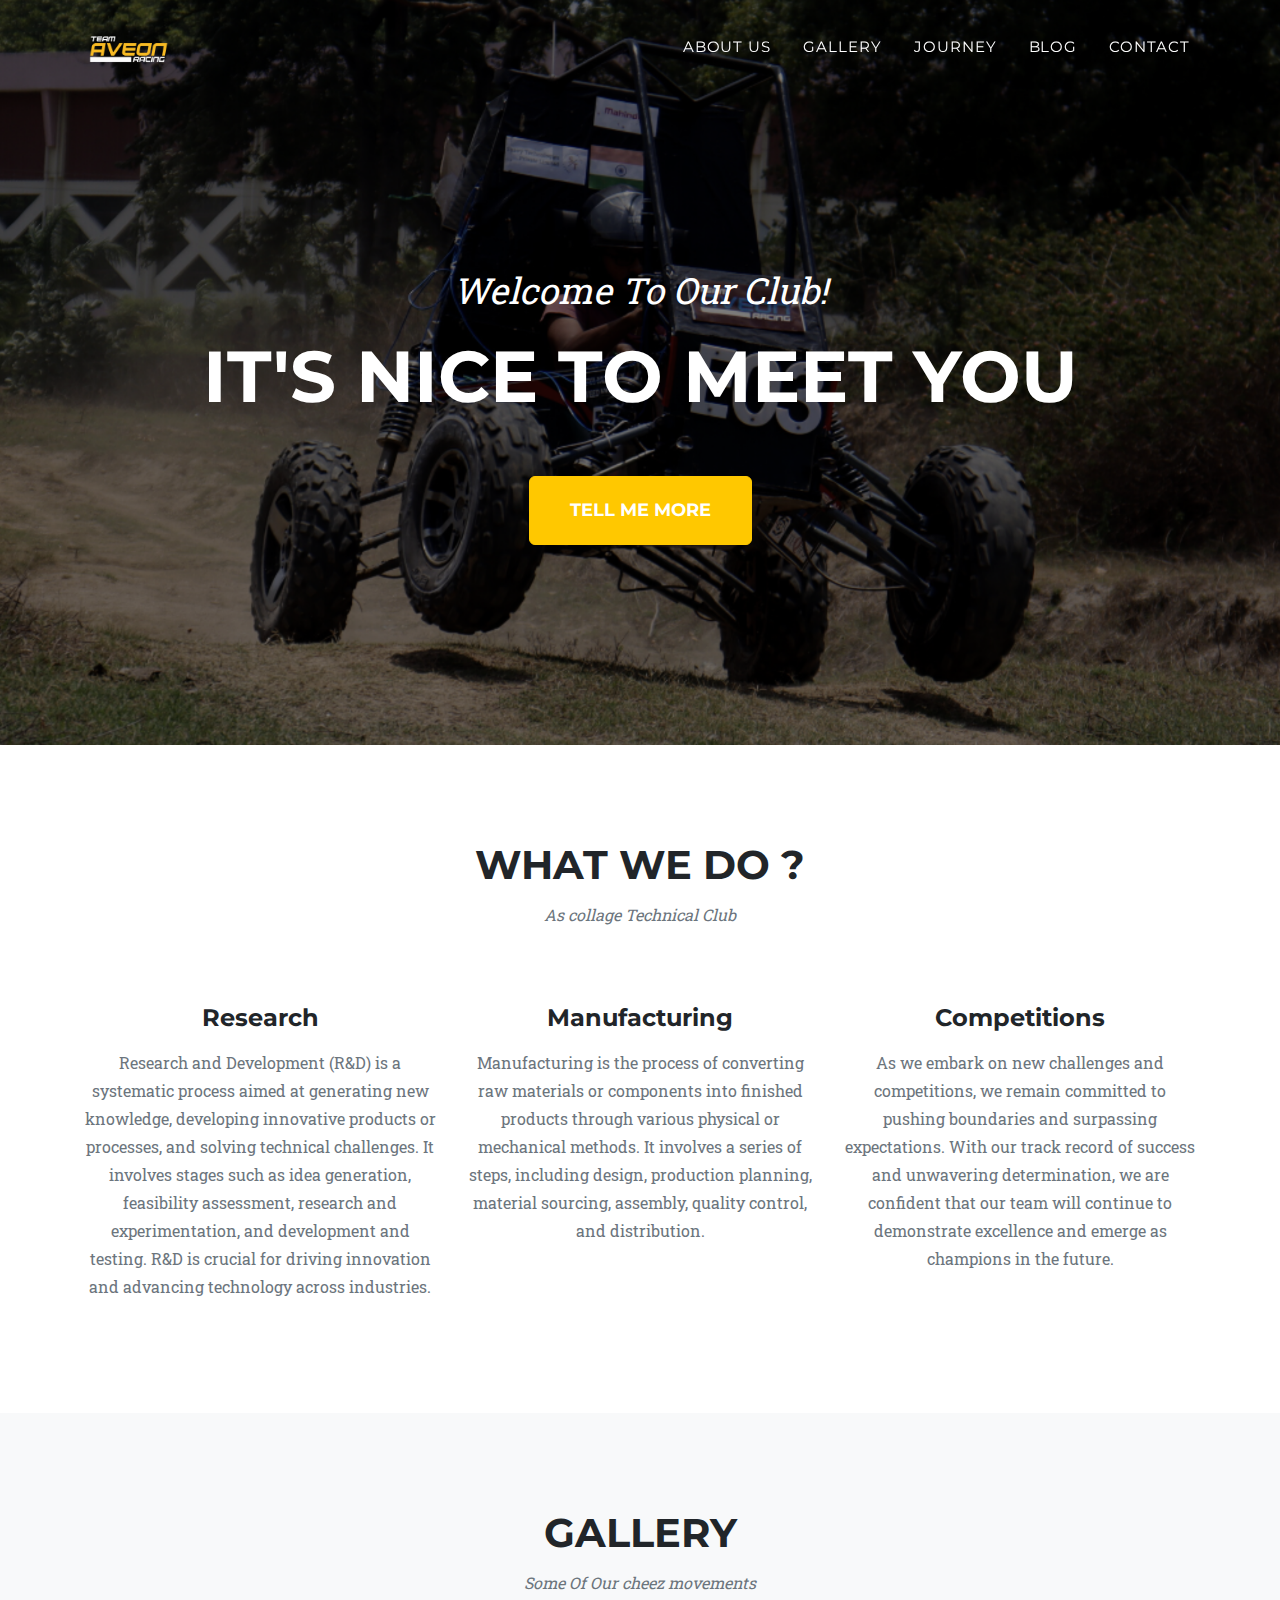
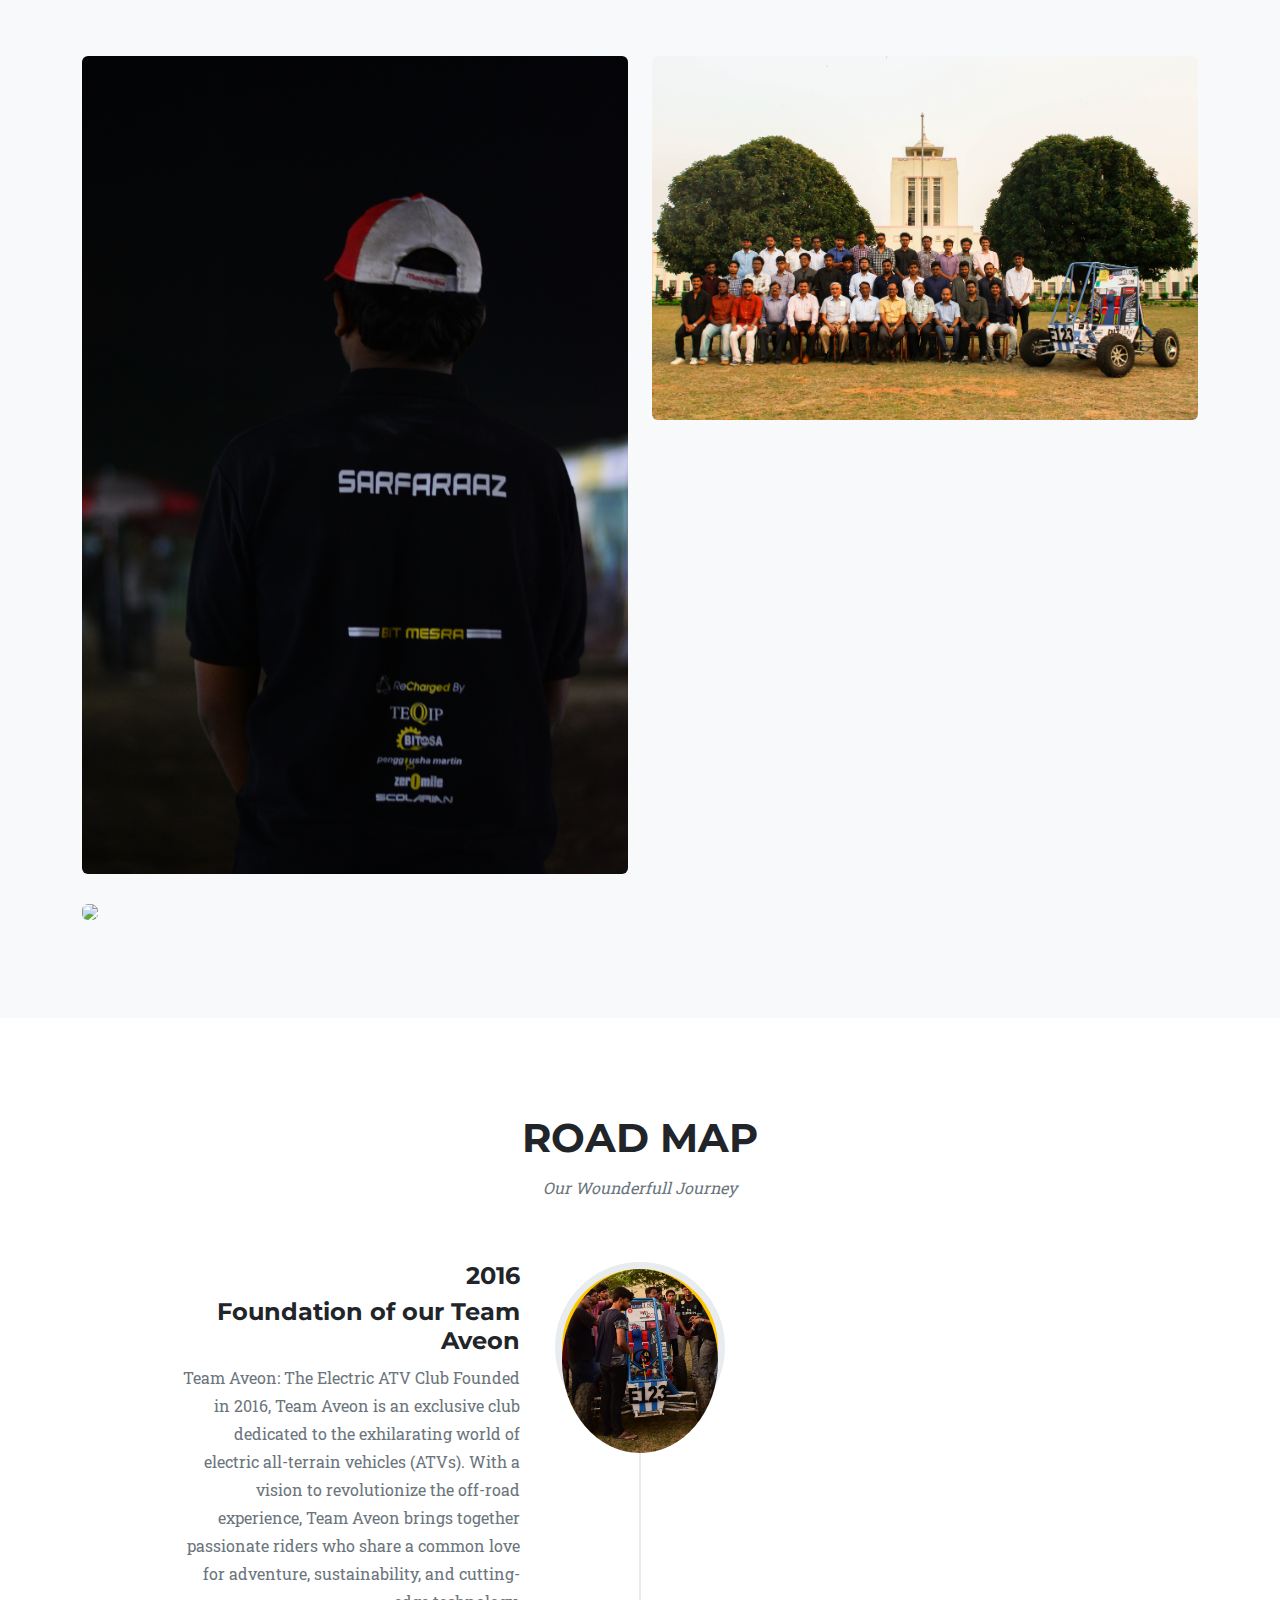
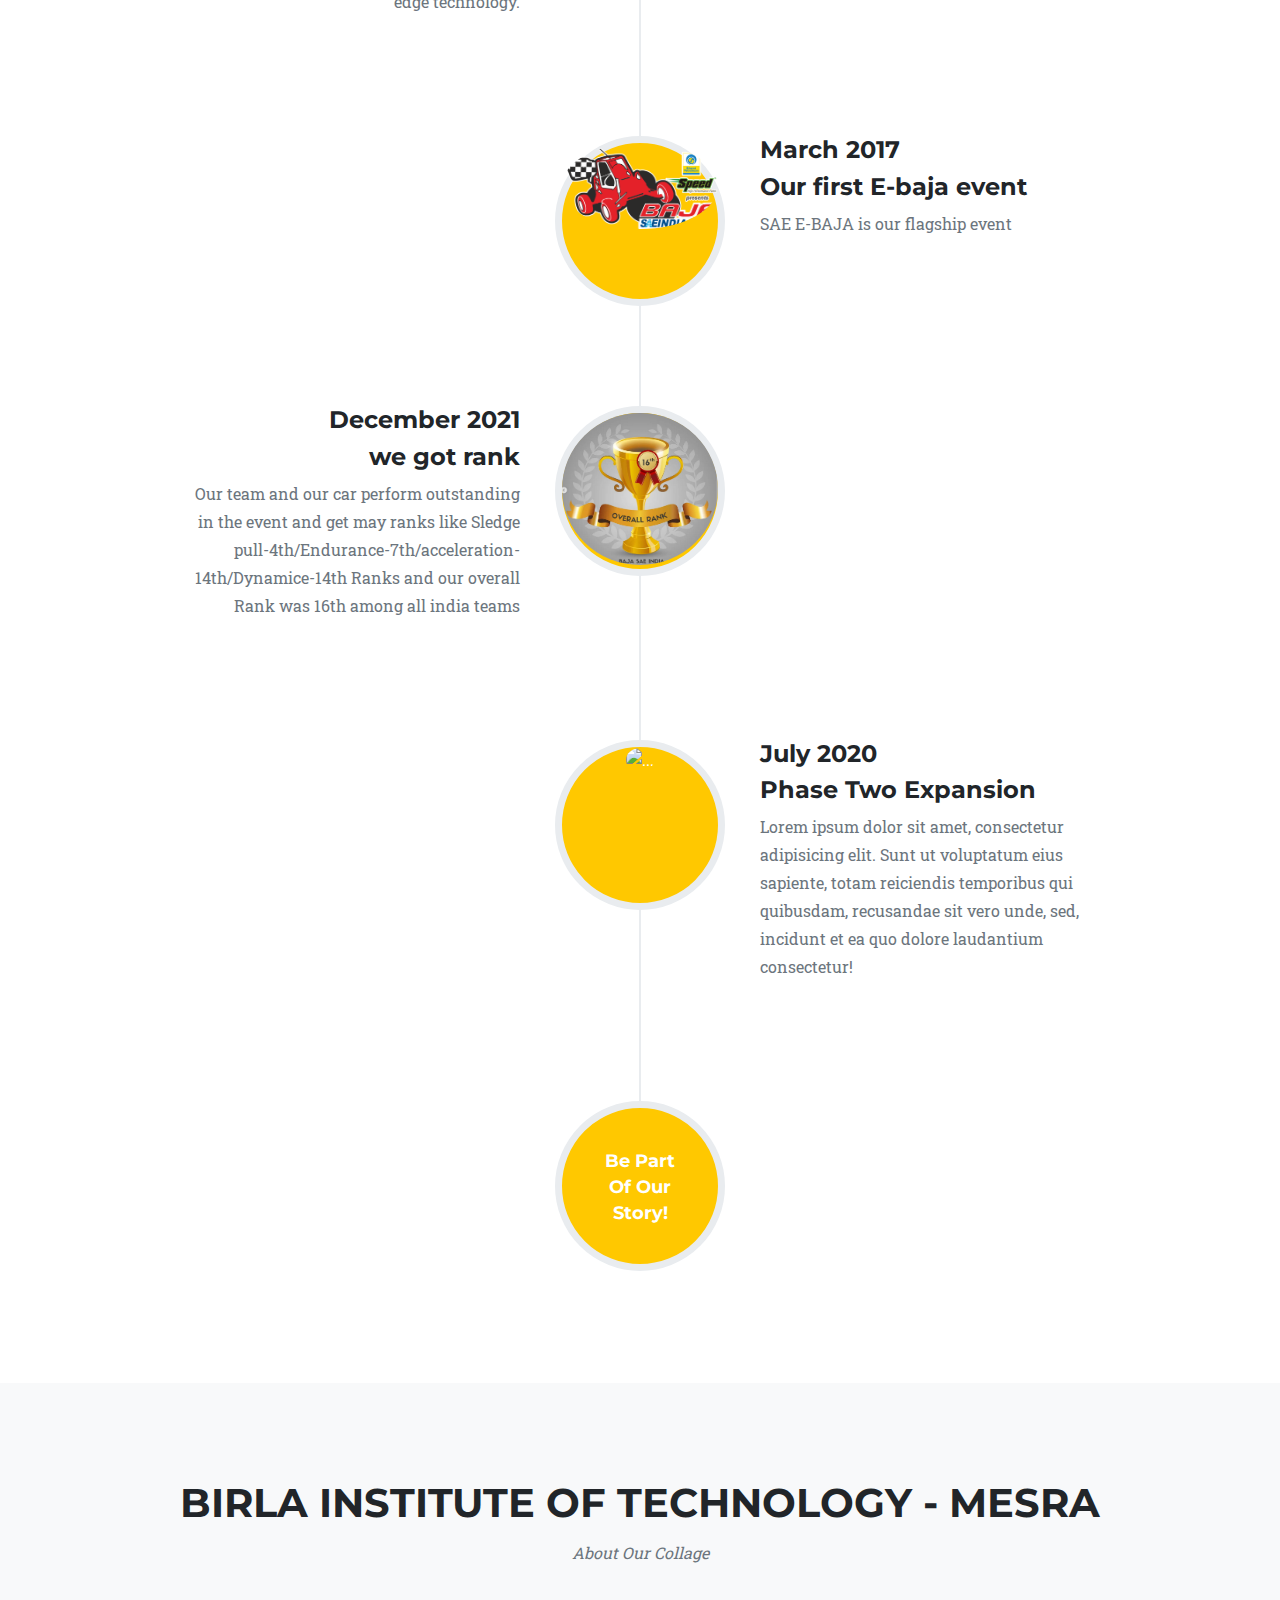
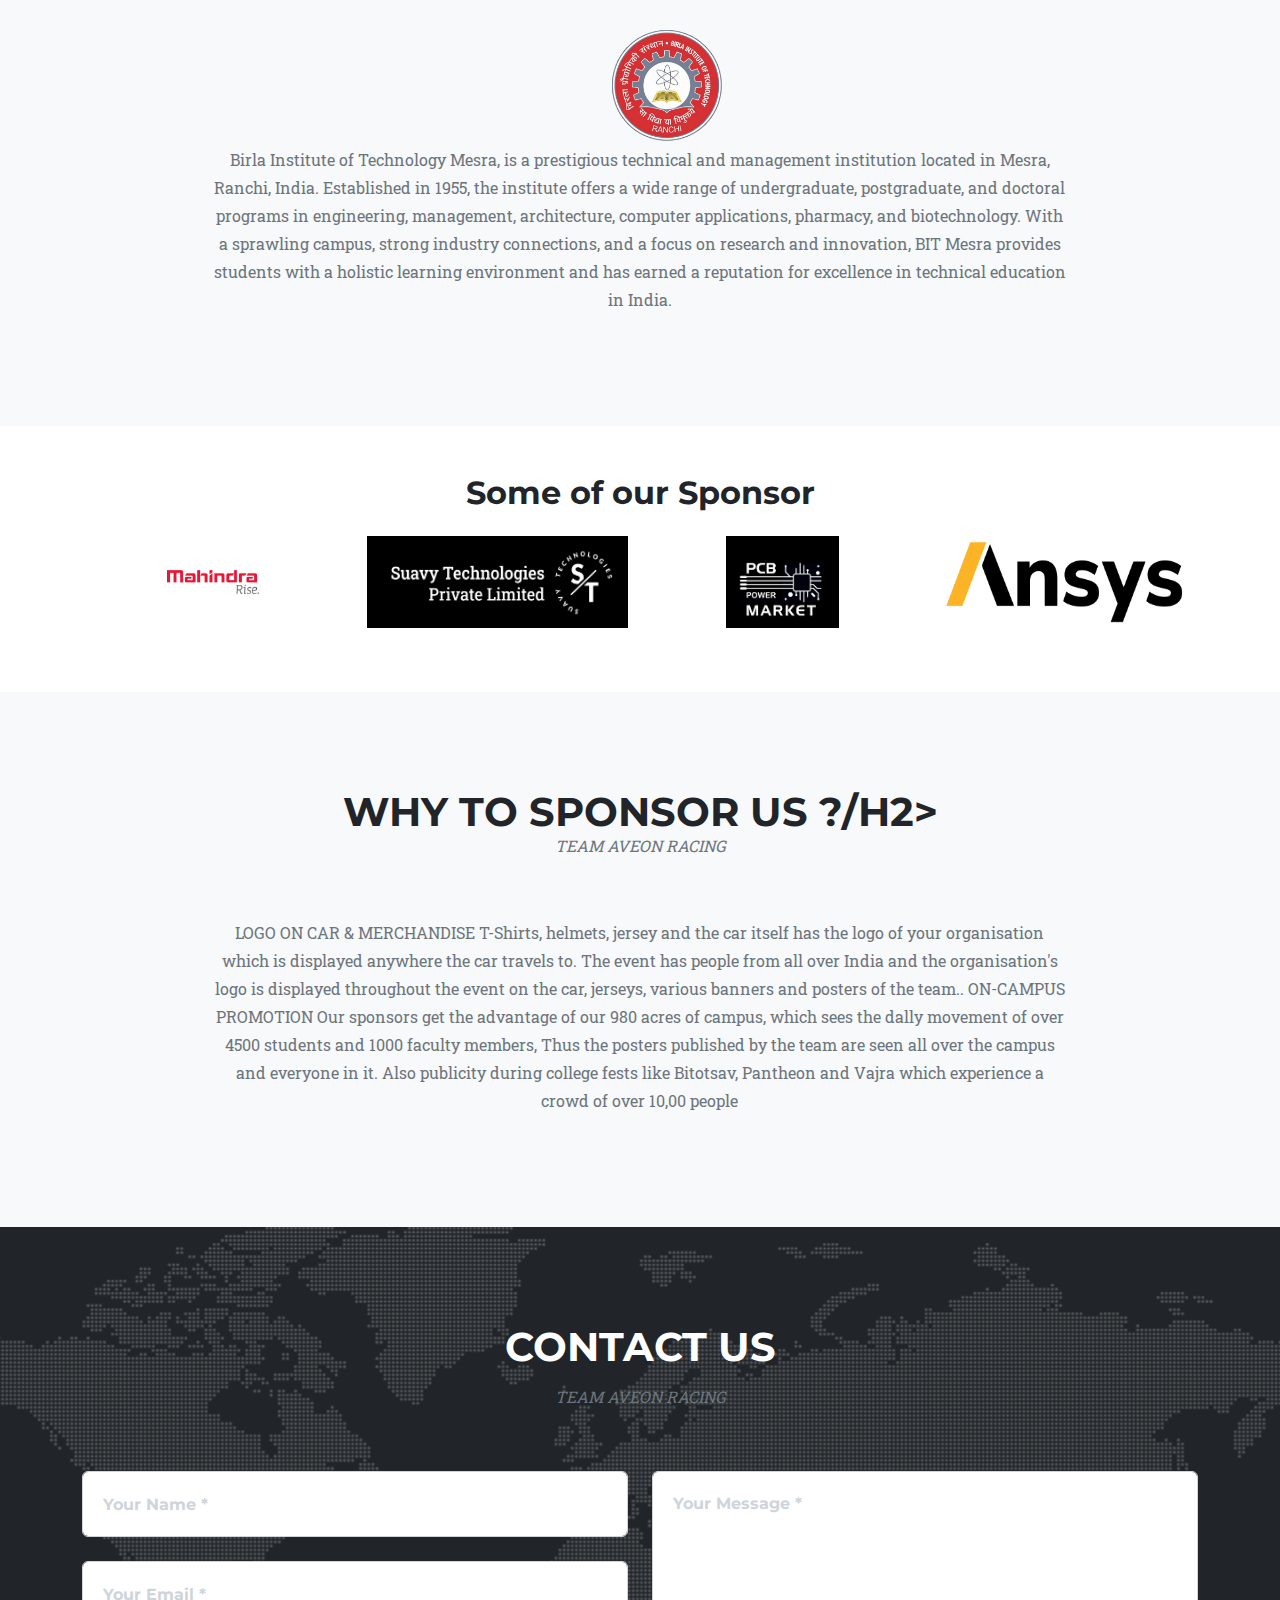
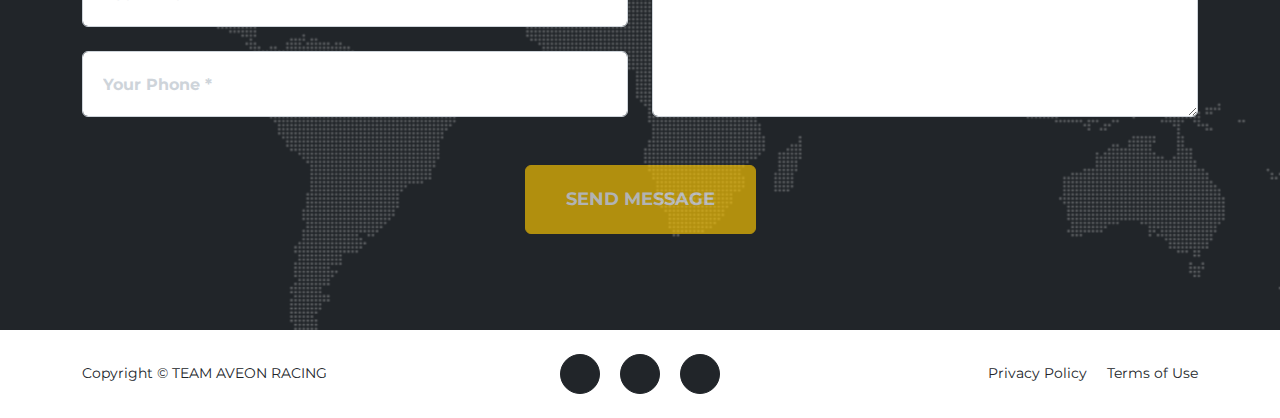
==== index.html @ eac03911 "push" ====
<!DOCTYPE html>
<html lang="en">
    <head>
        <meta charset="utf-8" />
        <meta name="viewport" content="width=device-width, initial-scale=1, shrink-to-fit=no" />
        <meta name="description" content="" />
        <meta name="author" content="" />
        <title>Team Aveon -the offroaded,electric,atv</title>
        <link rel="stylesheet" href="https://cdn.jsdelivr.net/npm/bootstrap@5.2.3/dist/css/bootstrap.min.css" integrity="sha384-rbsA2VBKQhggwzxH7pPCaAqO46MgnOM80zW1RWuH61DGLwZJEdK2Kadq2F9CUG65" crossorigin="anonymous">
        <!-- Favicon-->
        <link rel="icon" type="image/x-icon" href="assets/img/baja-logo.png" />
        <!-- Font Awesome icons (free version)-->
        <script src="https://use.fontawesome.com/releases/v6.3.0/js/all.js" crossorigin="anonymous"></script>
        <!-- Google fonts-->
        
        <link href="https://fonts.googleapis.com/css?family=Montserrat:400,700" rel="stylesheet" type="text/css" />
        <link href="https://fonts.googleapis.com/css?family=Roboto+Slab:400,100,300,700" rel="stylesheet" type="text/css" />
        <!-- Core theme CSS (includes Bootstrap)-->
        <link href="css/styles.css" rel="stylesheet" />
        <link rel="stylesheet" href="style.css">
 
        <script src=
    "https://kit.fontawesome.com/704ff50790.js"
                crossorigin="anonymous">
        </script>
     
        <script src="index.js"></script>
    </head>
    <body id="page-top" class="blog1">
        
        <!-- Navigation-->
        <nav class="navbar navbar-expand-lg navbar-dark fixed-top" id="mainNav">
            <div class="container">
                <a class="navbar-brand" href="#page-top"><img src="assets/img/aveon logo 111.png" alt="..." /></a>
                <button class="navbar-toggler" type="button" data-bs-toggle="collapse" data-bs-target="#navbarResponsive" aria-controls="navbarResponsive" aria-expanded="false" aria-label="Toggle navigation">
                    Menu
                    <i class="fas fa-bars ms-1"></i>
                </button>
                <div class="collapse navbar-collapse" id="navbarResponsive">
                    <ul class="navbar-nav text-uppercase ms-auto py-4 py-lg-0">
                        <li class="nav-item"><a class="nav-link" href="#services">About Us</a></li>
                        <li class="nav-item"><a class="nav-link" href="#portfolio">gallery</a></li>
                        <li class="nav-item"><a class="nav-link" href="#about">Journey</a></li>
                        <li class="nav-item"><a class="nav-link" href="blog.html">Blog</a></li>
                        <li class="nav-item"><a class="nav-link" href="#contact">Contact</a></li>
                    </ul>
                </div>
            </div>
        </nav>
        <!-- Masthead-->
        <header class="masthead">
            <div class="container">
                <div class="masthead-subheading">Welcome To Our Club!</div>
                <div class="masthead-heading text-uppercase">It's Nice To Meet You</div>
                <a class="btn btn-primary btn-xl text-uppercase" href="#services">Tell Me More</a>
            </div>
        </header>
        <!-- Services-->
        <section class="page-section" id="services">
            <div class="container">
                <div class="text-center">
                    <h2 class="section-heading text-uppercase">What we do ?</h2>
                    <h3 class="section-subheading text-muted">As collage Technical Club</h3>
                </div>
                <div class="row text-center">
                    <div class="col-md-4">
                        <span class="fa-stack fa-4x">
                            <!-- <i class="fas fa-circle fa-stack-2x text-primary"></i> -->
                            <i class="fa-regular fa-lightbulb" style="color: #ffc800;"></i>
                        </span>
                        <h4 class="my-3">Research</h4>
                        <p class="text-muted">Research and Development (R&D) is a systematic process aimed at generating new knowledge, developing innovative products or processes, and solving technical challenges. It involves stages such as idea generation, feasibility assessment, research and experimentation, and development and testing. R&D is crucial for driving innovation and advancing technology across industries.</p>
                    </div>
                    <div class="col-md-4">
                        <span class="fa-stack fa-4x">                         
                            <i class="fa-solid fa-gears" style="color: #ffc800;"></i>    
                            
                        </span>
                        <h4 class="my-3">Manufacturing</h4>
                        <p class="text-muted">Manufacturing is the process of converting raw materials or components into finished products through various physical or mechanical methods. It involves a series of steps, including design, production planning, material sourcing, assembly, quality control, and distribution.</p>
                    </div>
                    <div class="col-md-4"> 
                        <span class="fa-stack fa-4x">
                            <!-- <i class="fas fa-circle fa-stack-2x text-primary"></i>
                            <i class="fas fa-lock fa-stack-1x fa-inverse"></i> -->
                            <i class="fa-solid fa-trophy " style="color: #ffc800;"></i>
                        </span>
                        <h4 class="my-3">Competitions</h4>
                        <p class="text-muted">As we embark on new challenges and competitions, we remain committed to pushing boundaries and surpassing expectations. With our track record of success and unwavering determination, we are confident that our team will continue to demonstrate excellence and emerge as champions in the future.</p>
                    </div>
                </div>
            </div>
        </section>
        <!-- Photo gallery-->
        <section class="page-section bg-light" id="portfolio">
            <div class="container">
                <div class="text-center">
                    <h2 class="section-heading text-uppercase">GALLERY</h2>
                    <h3 class="section-subheading text-muted">Some Of Our cheez movements</h3>
                </div>
                <div class="lightbox">
                    <div class="row">
                      <div class="col-lg-6">
                        <img src="assets/img/DSC_1371.JPG" class="w-100 mb-2 mb-md-4 shadow-1-strong rounded"/>
                        <img
                          src="assets/img/IMG_1876.JPG"
                          class="w-100 shadow-1-strong rounded"
                        />
                      </div>
                      <div class="col-lg-6">
                        <img
                          src="assets/img/header-bg1112121.jpg"
                          data-mdb-img="https://mdbcdn.b-cdn.net/img/Photos/Vertical/1.webp"
                          alt="Dark Roast Iced Coffee"
                          class="w-100 shadow-1-strong rounded"
                        />
                      </div>
                    </div>
                  </div>
            </div>
        </section>
        <!-- About-->
        <section class="page-section" id="about">
            <div class="container">
                <div class="text-center">
                    <h2 class="section-heading text-uppercase">Road map </h2>
                    <h3 class="section-subheading text-muted">Our Wounderfull Journey</h3>
                </div>
                <ul class="timeline">
                    <li>
                        <div class="timeline-image"><img class="rounded-circle img-fluid" src="assets/img/Car showcasing in other institute 1.JPG" alt="..." /></div>
                        <div class="timeline-panel">
                            <div class="timeline-heading">
                                <h4>2016</h4>
                                <h4 class="subheading">Foundation  of our Team Aveon</h4>
                            </div>
                            <div class="timeline-body"><p class="text-muted">Team Aveon: The Electric ATV Club

                                Founded in 2016, Team Aveon is an exclusive club dedicated to the exhilarating world of electric all-terrain vehicles (ATVs). With a vision to revolutionize the off-road experience, Team Aveon brings together passionate riders who share a common love for adventure, sustainability, and cutting-edge technology.</p></div>
                        </div>
                    </li>
                    <li class="timeline-inverted">
                        <div class="timeline-image"><img class="rounded-circle img-fluid" src="assets/img/baja-logo.png" alt="..." /></div>
                        <div class="timeline-panel">
                            <div class="timeline-heading">
                                <h4>March 2017</h4>
                                <h4 class="subheading">Our first E-baja event</h4>
                            </div>
                            <div class="timeline-body"><p class="text-muted">SAE E-BAJA is our flagship event </p></div>
                        </div>
                    </li>
                    <li>
                        <div class="timeline-image"><img class="rounded-circle img-fluid" src="assets/img/prize.png" alt="..." /></div>
                        <div class="timeline-panel">
                            <div class="timeline-heading">
                                <h4>December 2021</h4>
                                <h4 class="subheading">we got rank</h4>
                            </div>
                            <div class="timeline-body"><p class="text-muted">Our team and our car perform outstanding in the event and get may ranks like Sledge pull-4th/Endurance-7th/acceleration-14th/Dynamice-14th Ranks and our overall Rank was 16th among all india teams </p></div>
                        </div>
                    </li>
                    <li class="timeline-inverted">
                        <div class="timeline-image"><img class="rounded-circle img-fluid " src="" alt="..." /></div>
                        <div class="timeline-panel">
                            <div class="timeline-heading">
                                <h4>July 2020</h4>
                                <h4 class="subheading">Phase Two Expansion</h4>
                            </div>
                            <div class="timeline-body"><p class="text-muted">Lorem ipsum dolor sit amet, consectetur adipisicing elit. Sunt ut voluptatum eius sapiente, totam reiciendis temporibus qui quibusdam, recusandae sit vero unde, sed, incidunt et ea quo dolore laudantium consectetur!</p></div>
                        </div>
                    </li>
                    <li class="timeline-inverted">
                        <div class="timeline-image">
                            <h4>
                                Be Part
                                <br />
                                Of Our
                                <br />
                                Story!
                            </h4>
                        </div>
                    </li>
                </ul>
            </div>
        </section>
        <!-- Team-->
        <section class="page-section bg-light" id="team">
        <div class="collage">
          
                    <div class="container">
                        <div class="text-center">
                            <h2 class="section-heading text-uppercase">Birla Institute of Technology - Mesra</h2>
                            <center><h3 class="section-subheading text-muted">    About Our Collage</h3></center>
                            <center>
                                <img class="bitlogo" src="assets/img/BIT-LOGO.png" alt="....">
                            </center>
                            
                        </div>
                        </div> 
               
                    <div class="collage-list">
                        
                        <div class="col-lg-8 mx-auto text-center"><p class="large text-muted"> Birla Institute of Technology Mesra, is a prestigious technical and management institution located in Mesra, Ranchi, India. Established in 1955, the institute offers a wide range of undergraduate, postgraduate, and doctoral programs in engineering, management, architecture, computer applications, pharmacy, and biotechnology. With a sprawling campus, strong industry connections, and a focus on research and innovation, BIT Mesra provides students with a holistic learning environment and has earned a reputation for excellence in technical education in India.</p>
                        </div>
                    </div>

                
        </ul>
        </div>
        
            
               
          
        </section>
        <!-- Clients-->
        <div class="py-5">
            <div class="container">
                <div class="row align-items-center">
                    <center>
                        <h2 class="section-heading text-uppercas">Some of our Sponsor</h2>
                    </center>
                    
                    
                    <div class="col-md-3 col-sm-6 my-3">
                        <a href="#!"><img class="img-fluid img-brand d-block mx-auto " src="assets/img/Mahindra-Rise-01.png" alt="..." aria-label="Microsoft Logo" /></a>
                    </div>
                    <div class="col-md-3 col-sm-6 my-3">
                        <a href="#!"><img class="img-fluid img-brand d-block mx-auto" src="assets/img/Artboard 13_page-0001.jpg" alt="..." aria-label="Google Logo" /></a>
                    </div>
                    <div class="col-md-3 col-sm-6 my-3">
                        <a href="#!"><img class="img-fluid img-brand d-block mx-auto" src="assets/img/pcb.png " alt="..." aria-label="Facebook Logo" /></a>
                    </div>
                    <div class="col-md-3 col-sm-6 my-3">
                        <a href="#!"><img class="img-fluid img-brand d-block mx-auto" src="assets/img/ANSYS_logo.png" alt="..." aria-label="IBM Logo" /></a>
                    </div>
                </div>
            </div>
        </div>
        <!-- Contact-->
        <!-- helllooo -->

        <!-- Services-->
        <section class="page-section bg-light" id="team">
            <div class="collage">
              
                        <div class="container">
                            <div class="text-center">
                                <h2 class="section-heading text-uppercase">Why To Sponsor Us ?/h2>
                                <center><h3 class="section-subheading text-muted"> Team Aveon Racing </h3></center>
                                
                                
                            </div>
                            </div> 
                   
                        <div class="collage-list">
                            
                            <div class="col-lg-8 mx-auto text-center"><p class="large text-muted"> LOGO ON CAR & MERCHANDISE

                                T-Shirts, helmets, jersey and the car itself has the logo of your organisation which is displayed anywhere the car travels to. The event has people from all over India and the organisation's
                                
                                logo is displayed throughout the event on the car, jerseys, various
                                
                                banners and posters of the team..
                                
                                ON-CAMPUS PROMOTION Our sponsors get the advantage of our 980 acres of campus, which sees the dally movement of over 4500 students and 1000 faculty members, Thus the posters published by the team are seen all over the campus and everyone in it. Also publicity during college fests like Bitotsav, Pantheon and Vajra which experience a crowd of over 10,00 people</p>
                            </div>
                        </div>
    
                    
            </ul>
            </div>
            
                
                   
              
            </section>


        <!-- hello 2 -->
        <section class="page-section" id="contact">
            <div class="container">
                <div class="text-center">
                    <h2 class="section-heading text-uppercase">Contact Us</h2>
                    <h3 class="section-subheading text-muted">TEAM AVEON RACING</h3>
                </div>
                <form id="contactForm" data-sb-form-api-token="API_TOKEN">
                    <div class="row align-items-stretch mb-5">
                        <div class="col-md-6">
                            <div class="form-group">
                                <!-- Name input-->
                                <input class="form-control" id="name" type="text" placeholder="Your Name *" data-sb-validations="required" />
                                <div class="invalid-feedback" data-sb-feedback="name:required">A name is required.</div>
                            </div>
                            <div class="form-group">
                                <!-- Email address input-->
                                <input class="form-control" id="email" type="email" placeholder="Your Email *" data-sb-validations="required,email" />
                                <div class="invalid-feedback" data-sb-feedback="email:required">An email is required.</div>
                                <div class="invalid-feedback" data-sb-feedback="email:email">Email is not valid.</div>
                            </div>
                            <div class="form-group mb-md-0">
                                <!-- Phone number input-->
                                <input class="form-control" id="phone" type="tel" placeholder="Your Phone *" data-sb-validations="required" />
                                <div class="invalid-feedback" data-sb-feedback="phone:required">A phone number is required.</div>
                            </div>
                        </div>
                        <div class="col-md-6">
                            <div class="form-group form-group-textarea mb-md-0">
                                <!-- Message input-->
                                <textarea class="form-control" id="message" placeholder="Your Message *" data-sb-validations="required"></textarea>
                                <div class="invalid-feedback" data-sb-feedback="message:required">A message is required.</div>
                            </div>
                        </div>
                    </div>
                    <!-- Submit success message-->
                    <!---->
                    <!-- This is what your users will see when the form-->
                    <!-- has successfully submitted-->
                    <div class="d-none" id="submitSuccessMessage">
                        <div class="text-center text-white mb-3">
                            <div class="fw-bolder">Form submission successful!</div>
                            To activate this form, sign up at
                            <br />
                            <a href="https://startbootstrap.com/solution/contact-forms">https://startbootstrap.com/solution/contact-forms</a>
                        </div>
                    </div>
                    
                    <div class="d-none" id="submitErrorMessage"><div class="text-center text-danger mb-3">Error sending message!</div></div>
                    <!-- Submit Button-->
                    <div class="text-center"><button class="btn btn-primary btn-xl text-uppercase disabled" id="submitButton" type="submit">Send Message</button></div>
                </form>
            </div>
        </section>
        <!-- Footer-->
        <footer class="footer py-4">
            <div class="container">
                <div class="row align-items-center">
                    <div class="col-lg-4 text-lg-start">Copyright &copy; TEAM AVEON RACING</div>
                    <div class="col-lg-4 my-3 my-lg-0">
                        <a target="_blank" class="btn btn-dark btn-social mx-2" href="https://www.instagram.com/teamaveon/" aria-label="Instagram"><i class="fa-brands fa-instagram" style="color: #ffffff;"></i></a>
                        <a target="_blank"  class="btn btn-dark btn-social mx-2" href="https://www.facebook.com/TeamAveonRacing/" aria-label="Facebook"><i class="fab fa-facebook-f"></i></a>
                        <a target="_blank"  class="btn btn-dark btn-social mx-2" href="https://www.linkedin.com/company/team-aveon/mycompany/" aria-label="LinkedIn"><i class="fab fa-linkedin-in"></i></a>
                    </div>
                    <div class="col-lg-4 text-lg-end">
                        <a class="link-dark text-decoration-none me-3" href="#!">Privacy Policy</a>
                        <a class="link-dark text-decoration-none" href="#!">Terms of Use</a>
                    </div>
                </div>
            </div>
        </footer>

        



        
 

        <script src="https://cdn.jsdelivr.net/npm/bootstrap@5.2.3/dist/js/bootstrap.bundle.min.js"></script>
        <!-- Core theme JS-->
        <script src="js/scripts.js"></script>
        
        <script src="https://cdn.startbootstrap.com/sb-forms-latest.js"></script>
        
    </body>
</html>
---- css/styles.css ----
@charset "UTF-8";

:root {
  --bs-blue: #0d6efd;
  --bs-indigo: #6610f2;
  --bs-purple: #6f42c1;
  --bs-pink: #d63384;
  --bs-red: #dc3545;
  --bs-orange: #fd7e14;
  --bs-yellow: #ffc800;
  --bs-green: #198754;
  --bs-teal: #20c997;
  --bs-cyan: #0dcaf0;
  --bs-black: #000;
  --bs-white: #fff;
  --bs-gray: #6c757d;
  --bs-gray-dark: #343a40;
  --bs-gray-100: #f8f9fa;
  --bs-gray-200: #e9ecef;
  --bs-gray-300: #dee2e6;
  --bs-gray-400: #ced4da;
  --bs-gray-500: #adb5bd;
  --bs-gray-600: #6c757d;
  --bs-gray-700: #495057;
  --bs-gray-800: #343a40;
  --bs-gray-900: #212529;
  --bs-primary: #ffc800;
  --bs-secondary: #6c757d;
  --bs-success: #198754;
  --bs-info: #0dcaf0;
  --bs-warning: #ffc800;
  --bs-danger: #dc3545;
  --bs-light: #f8f9fa;
  --bs-dark: #212529;
  --bs-primary-rgb: 255, 200, 0;
  --bs-secondary-rgb: 108, 117, 125;
  --bs-success-rgb: 25, 135, 84;
  --bs-info-rgb: 13, 202, 240;
  --bs-warning-rgb: 255, 200, 0;
  --bs-danger-rgb: 220, 53, 69;
  --bs-light-rgb: 248, 249, 250;
  --bs-dark-rgb: 33, 37, 41;
  --bs-white-rgb: 255, 255, 255;
  --bs-black-rgb: 0, 0, 0;
  --bs-body-color-rgb: 33, 37, 41;
  --bs-body-bg-rgb: 255, 255, 255;
  --bs-font-sans-serif: system-ui, -apple-system, "Segoe UI", Roboto, "Helvetica Neue", "Noto Sans", "Liberation Sans", Arial, sans-serif, "Apple Color Emoji", "Segoe UI Emoji", "Segoe UI Symbol", "Noto Color Emoji";
  --bs-font-monospace: SFMono-Regular, Menlo, Monaco, Consolas, "Liberation Mono", "Courier New", monospace;
  --bs-gradient: linear-gradient(180deg, rgba(255, 255, 255, 0.15), rgba(255, 255, 255, 0));
  --bs-body-font-family: Roboto Slab, -apple-system, BlinkMacSystemFont, Segoe UI, Roboto, Helvetica Neue, Arial, sans-serif, Apple Color Emoji, Segoe UI Emoji, Segoe UI Symbol, Noto Color Emoji;
  --bs-body-font-size: 1rem;
  --bs-body-font-weight: 400;
  --bs-body-line-height: 1.5;
  --bs-body-color: #212529;
  --bs-body-bg: #fff;
  --bs-border-width: 1px;
  --bs-border-style: solid;
  --bs-border-color: #dee2e6;
  --bs-border-color-translucent: rgba(0, 0, 0, 0.175);
  --bs-border-radius: 0.375rem;
  --bs-border-radius-sm: 0.25rem;
  --bs-border-radius-lg: 0.5rem;
  --bs-border-radius-xl: 1rem;
  --bs-border-radius-2xl: 2rem;
  --bs-border-radius-pill: 50rem;
  --bs-link-color: #ffc800;
  --bs-link-hover-color: #cca000;
  --bs-code-color: #d63384;
  --bs-highlight-bg: #fff4cc;
}

*,
*::before,
*::after {
  box-sizing: border-box;
}

.blogh{
  background: #0aa2c0;
}

@media (prefers-reduced-motion: no-preference) {
  :root {
    scroll-behavior: smooth;
  }
}

body {
  margin: 0;
  font-family: var(--bs-body-font-family);
  font-size: var(--bs-body-font-size);
  font-weight: var(--bs-body-font-weight);
  line-height: var(--bs-body-line-height);
  color: var(--bs-body-color);
  text-align: var(--bs-body-text-align);
  background-color: var(--bs-body-bg);
  -webkit-text-size-adjust: 100%;
  -webkit-tap-highlight-color: rgba(0, 0, 0, 0);
}

hr {
  margin: 1rem 0;
  color: inherit;
  border: 0;
  border-top: 1px solid;
  opacity: 0.25;
}

h6, .h6, h5, .h5, h4, .h4, h3, .h3, h2, .h2, h1, .h1 {
  margin-top: 0;
  margin-bottom: 0.5rem;
  font-family: "Montserrat", -apple-system, BlinkMacSystemFont, "Segoe UI", Roboto, "Helvetica Neue", Arial, sans-serif, "Apple Color Emoji", "Segoe UI Emoji", "Segoe UI Symbol", "Noto Color Emoji";
  font-weight: 700;
  line-height: 1.2;
}

h1, .h1 {
  font-size: calc(1.375rem + 1.5vw);
}
@media (min-width: 1200px) {
  h1, .h1 {
    font-size: 2.5rem;
  }
}

h2, .h2 {
  font-size: calc(1.325rem + 0.9vw);
}
@media (min-width: 1200px) {
  h2, .h2 {
    font-size: 2rem;
  }
}

h3, .h3 {
  font-size: calc(1.3rem + 0.6vw);
}
@media (min-width: 1200px) {
  h3, .h3 {
    font-size: 1.75rem;
  }
}

h4, .h4 {
  font-size: calc(1.275rem + 0.3vw);
}
@media (min-width: 1200px) {
  h4, .h4 {
    font-size: 1.5rem;
  }
}

h5, .h5 {
  font-size: 1.25rem;
}

h6, .h6 {
  font-size: 1rem;
}

p {
  margin-top: 0;
  margin-bottom: 1rem;
}

abbr[title] {
  -webkit-text-decoration: underline dotted;
          text-decoration: underline dotted;
  cursor: help;
  -webkit-text-decoration-skip-ink: none;
          text-decoration-skip-ink: none;
}

address {
  margin-bottom: 1rem;
  font-style: normal;
  line-height: inherit;
}

ol,
ul {
  padding-left: 2rem;
}

ol,
ul,
dl {
  margin-top: 0;
  margin-bottom: 1rem;
}

ol ol,
ul ul,
ol ul,
ul ol {
  margin-bottom: 0;
}

dt {
  font-weight: 700;
}

dd {
  margin-bottom: 0.5rem;
  margin-left: 0;
}

blockquote {
  margin: 0 0 1rem;
}

b,
strong {
  font-weight: bolder;
}

small, .small {
  font-size: 0.875em;
}

mark, .mark {
  padding: 0.1875em;
  background-color: var(--bs-highlight-bg);
}

sub,
sup {
  position: relative;
  font-size: 0.75em;
  line-height: 0;
  vertical-align: baseline;
}

sub {
  bottom: -0.25em;
}

sup {
  top: -0.5em;
}

a {
  color: var(--bs-link-color);
  text-decoration: underline;
}
a:hover {
  color: var(--bs-link-hover-color);
}

a:not([href]):not([class]), a:not([href]):not([class]):hover {
  color: inherit;
  text-decoration: none;
}

pre,
code,
kbd,
samp {
  font-family: var(--bs-font-monospace);
  font-size: 1em;
}

pre {
  display: block;
  margin-top: 0;
  margin-bottom: 1rem;
  overflow: auto;
  font-size: 0.875em;
}
pre code {
  font-size: inherit;
  color: inherit;
  word-break: normal;
}

code {
  font-size: 0.875em;
  color: var(--bs-code-color);
  word-wrap: break-word;
}
a > code {
  color: inherit;
}

kbd {
  padding: 0.1875rem 0.375rem;
  font-size: 0.875em;
  color: var(--bs-body-bg);
  background-color: var(--bs-body-color);
  border-radius: 0.25rem;
}
kbd kbd {
  padding: 0;
  font-size: 1em;
}

figure {
  margin: 0 0 1rem;
}

img,
svg {
  vertical-align: middle;
}

table {
  caption-side: bottom;
  border-collapse: collapse;
}

caption {
  padding-top: 0.5rem;
  padding-bottom: 0.5rem;
  color: #6c757d;
  text-align: left;
}

th {
  text-align: inherit;
  text-align: -webkit-match-parent;
}

thead,
tbody,
tfoot,
tr,
td,
th {
  border-color: inherit;
  border-style: solid;
  border-width: 0;
}

label {
  display: inline-block;
}

button {
  border-radius: 0;
}

button:focus:not(:focus-visible) {
  outline: 0;
}

input,
button,
select,
optgroup,
textarea {
  margin: 0;
  font-family: inherit;
  font-size: inherit;
  line-height: inherit;
}

button,
select {
  text-transform: none;
}

[role=button] {
  cursor: pointer;
}

select {
  word-wrap: normal;
}
select:disabled {
  opacity: 1;
}

[list]:not([type=date]):not([type=datetime-local]):not([type=month]):not([type=week]):not([type=time])::-webkit-calendar-picker-indicator {
  display: none !important;
}

button,
[type=button],
[type=reset],
[type=submit] {
  -webkit-appearance: button;
}
button:not(:disabled),
[type=button]:not(:disabled),
[type=reset]:not(:disabled),
[type=submit]:not(:disabled) {
  cursor: pointer;
}

::-moz-focus-inner {
  padding: 0;
  border-style: none;
}

textarea {
  resize: vertical;
}

fieldset {
  min-width: 0;
  padding: 0;
  margin: 0;
  border: 0;
}

legend {
  float: left;
  width: 100%;
  padding: 0;
  margin-bottom: 0.5rem;
  font-size: calc(1.275rem + 0.3vw);
  line-height: inherit;
}
@media (min-width: 1200px) {
  legend {
    font-size: 1.5rem;
  }
}
legend + * {
  clear: left;
}

::-webkit-datetime-edit-fields-wrapper,
::-webkit-datetime-edit-text,
::-webkit-datetime-edit-minute,
::-webkit-datetime-edit-hour-field,
::-webkit-datetime-edit-day-field,
::-webkit-datetime-edit-month-field,
::-webkit-datetime-edit-year-field {
  padding: 0;
}

::-webkit-inner-spin-button {
  height: auto;
}

[type=search] {
  outline-offset: -2px;
  -webkit-appearance: textfield;
}

/* rtl:raw:
[type="tel"],
[type="url"],
[type="email"],
[type="number"] {
  direction: ltr;
}
*/
::-webkit-search-decoration {
  -webkit-appearance: none;
}

::-webkit-color-swatch-wrapper {
  padding: 0;
}

::file-selector-button {
  font: inherit;
  -webkit-appearance: button;
}

output {
  display: inline-block;
}

iframe {
  border: 0;
}

summary {
  display: list-item;
  cursor: pointer;
}

progress {
  vertical-align: baseline;
}

[hidden] {
  display: none !important;
}

.lead {
  font-size: 1.25rem;
  font-weight: 300;
}

.display-1 {
  font-size: calc(1.625rem + 4.5vw);
  font-weight: 300;
  line-height: 1.2;
}
@media (min-width: 1200px) {
  .display-1 {
    font-size: 5rem;
  }
}

.display-2 {
  font-size: calc(1.575rem + 3.9vw);
  font-weight: 300;
  line-height: 1.2;
}
@media (min-width: 1200px) {
  .display-2 {
    font-size: 4.5rem;
  }
}

.display-3 {
  font-size: calc(1.525rem + 3.3vw);
  font-weight: 300;
  line-height: 1.2;
}
@media (min-width: 1200px) {
  .display-3 {
    font-size: 4rem;
  }
}

.display-4 {
  font-size: calc(1.475rem + 2.7vw);
  font-weight: 300;
  line-height: 1.2;
}
@media (min-width: 1200px) {
  .display-4 {
    font-size: 3.5rem;
  }
}

.display-5 {
  font-size: calc(1.425rem + 2.1vw);
  font-weight: 300;
  line-height: 1.2;
}
@media (min-width: 1200px) {
  .display-5 {
    font-size: 3rem;
  }
}

.display-6 {
  font-size: calc(1.375rem + 1.5vw);
  font-weight: 300;
  line-height: 1.2;
}
@media (min-width: 1200px) {
  .display-6 {
    font-size: 2.5rem;
  }
}

.list-unstyled {
  padding-left: 0;
  list-style: none;
}

.list-inline {
  padding-left: 0;
  list-style: none;
}

.list-inline-item {
  display: inline-block;
}
.list-inline-item:not(:last-child) {
  margin-right: 0.5rem;
}

.initialism {
  font-size: 0.875em;
  text-transform: uppercase;
}

.blockquote {
  margin-bottom: 1rem;
  font-size: 1.25rem;
}
.blockquote > :last-child {
  margin-bottom: 0;
}

.blockquote-footer {
  margin-top: -1rem;
  margin-bottom: 1rem;
  font-size: 0.875em;
  color: #6c757d;
}
.blockquote-footer::before {
  content: "— ";
}

.img-fluid {
  max-width: 100%;
  height: auto;
}

.img-thumbnail {
  padding: 0.25rem;
  background-color: #fff;
  border: 1px solid var(--bs-border-color);
  border-radius: 0.375rem;
  max-width: 100%;
  height: auto;
}

.figure {
  display: inline-block;
}

.figure-img {
  margin-bottom: 0.5rem;
  line-height: 1;
}

.figure-caption {
  font-size: 0.875em;
  color: #6c757d;
}

.container,
.container-fluid,
.container-xxl,
.container-xl,
.container-lg,
.container-md,
.container-sm {
  --bs-gutter-x: 1.5rem;
  --bs-gutter-y: 0;
  width: 100%;
  padding-right: calc(var(--bs-gutter-x) * 0.5);
  padding-left: calc(var(--bs-gutter-x) * 0.5);
  margin-right: auto;
  margin-left: auto;
}

@media (min-width: 576px) {
  .container-sm, .container {
    max-width: 540px;
  }
}
@media (min-width: 768px) {
  .container-md, .container-sm, .container {
    max-width: 720px;
  }
}
@media (min-width: 992px) {
  .container-lg, .container-md, .container-sm, .container {
    max-width: 960px;
  }
}
@media (min-width: 1200px) {
  .container-xl, .container-lg, .container-md, .container-sm, .container {
    max-width: 1140px;
  }
}
@media (min-width: 1400px) {
  .container-xxl, .container-xl, .container-lg, .container-md, .container-sm, .container {
    max-width: 1320px;
  }
}
.row {
  --bs-gutter-x: 1.5rem;
  --bs-gutter-y: 0;
  display: flex;
  flex-wrap: wrap;
  margin-top: calc(-1 * var(--bs-gutter-y));
  margin-right: calc(-0.5 * var(--bs-gutter-x));
  margin-left: calc(-0.5 * var(--bs-gutter-x));
}
.row > * {
  flex-shrink: 0;
  width: 100%;
  max-width: 100%;
  padding-right: calc(var(--bs-gutter-x) * 0.5);
  padding-left: calc(var(--bs-gutter-x) * 0.5);
  margin-top: var(--bs-gutter-y);
}

.col {
  flex: 1 0 0%;
}

.row-cols-auto > * {
  flex: 0 0 auto;
  width: auto;
}

.row-cols-1 > * {
  flex: 0 0 auto;
  width: 100%;
}

.row-cols-2 > * {
  flex: 0 0 auto;
  width: 50%;
}

.row-cols-3 > * {
  flex: 0 0 auto;
  width: 33.3333333333%;
}

.row-cols-4 > * {
  flex: 0 0 auto;
  width: 25%;
}

.row-cols-5 > * {
  flex: 0 0 auto;
  width: 20%;
}

.row-cols-6 > * {
  flex: 0 0 auto;
  width: 16.6666666667%;
}

.col-auto {
  flex: 0 0 auto;
  width: auto;
}

.col-1 {
  flex: 0 0 auto;
  width: 8.33333333%;
}

.col-2 {
  flex: 0 0 auto;
  width: 16.66666667%;
}

.col-3 {
  flex: 0 0 auto;
  width: 25%;
}

.col-4 {
  flex: 0 0 auto;
  width: 33.33333333%;
}

.col-5 {
  flex: 0 0 auto;
  width: 41.66666667%;
}

.col-6 {
  flex: 0 0 auto;
  width: 50%;
}

.col-7 {
  flex: 0 0 auto;
  width: 58.33333333%;
}

.col-8 {
  flex: 0 0 auto;
  width: 66.66666667%;
}

.col-9 {
  flex: 0 0 auto;
  width: 75%;
}

.col-10 {
  flex: 0 0 auto;
  width: 83.33333333%;
}

.col-11 {
  flex: 0 0 auto;
  width: 91.66666667%;
}

.col-12 {
  flex: 0 0 auto;
  width: 100%;
}

.offset-1 {
  margin-left: 8.33333333%;
}

.offset-2 {
  margin-left: 16.66666667%;
}

.offset-3 {
  margin-left: 25%;
}

.offset-4 {
  margin-left: 33.33333333%;
}

.offset-5 {
  margin-left: 41.66666667%;
}

.offset-6 {
  margin-left: 50%;
}

.offset-7 {
  margin-left: 58.33333333%;
}

.offset-8 {
  margin-left: 66.66666667%;
}

.offset-9 {
  margin-left: 75%;
}

.offset-10 {
  margin-left: 83.33333333%;
}

.offset-11 {
  margin-left: 91.66666667%;
}

.g-0,
.gx-0 {
  --bs-gutter-x: 0;
}

.g-0,
.gy-0 {
  --bs-gutter-y: 0;
}

.g-1,
.gx-1 {
  --bs-gutter-x: 0.25rem;
}

.g-1,
.gy-1 {
  --bs-gutter-y: 0.25rem;
}

.g-2,
.gx-2 {
  --bs-gutter-x: 0.5rem;
}

.g-2,
.gy-2 {
  --bs-gutter-y: 0.5rem;
}

.g-3,
.gx-3 {
  --bs-gutter-x: 1rem;
}

.g-3,
.gy-3 {
  --bs-gutter-y: 1rem;
}

.g-4,
.gx-4 {
  --bs-gutter-x: 1.5rem;
}

.g-4,
.gy-4 {
  --bs-gutter-y: 1.5rem;
}

.g-5,
.gx-5 {
  --bs-gutter-x: 3rem;
}

.g-5,
.gy-5 {
  --bs-gutter-y: 3rem;
}

@media (min-width: 576px) {
  .col-sm {
    flex: 1 0 0%;
  }
  .row-cols-sm-auto > * {
    flex: 0 0 auto;
    width: auto;
  }
  .row-cols-sm-1 > * {
    flex: 0 0 auto;
    width: 100%;
  }
  .row-cols-sm-2 > * {
    flex: 0 0 auto;
    width: 50%;
  }
  .row-cols-sm-3 > * {
    flex: 0 0 auto;
    width: 33.3333333333%;
  }
  .row-cols-sm-4 > * {
    flex: 0 0 auto;
    width: 25%;
  }
  .row-cols-sm-5 > * {
    flex: 0 0 auto;
    width: 20%;
  }
  .row-cols-sm-6 > * {
    flex: 0 0 auto;
    width: 16.6666666667%;
  }
  .col-sm-auto {
    flex: 0 0 auto;
    width: auto;
  }
  .col-sm-1 {
    flex: 0 0 auto;
    width: 8.33333333%;
  }
  .col-sm-2 {
    flex: 0 0 auto;
    width: 16.66666667%;
  }
  .col-sm-3 {
    flex: 0 0 auto;
    width: 25%;
  }
  .col-sm-4 {
    flex: 0 0 auto;
    width: 33.33333333%;
  }
  .col-sm-5 {
    flex: 0 0 auto;
    width: 41.66666667%;
  }
  .col-sm-6 {
    flex: 0 0 auto;
    width: 50%;
  }
  .col-sm-7 {
    flex: 0 0 auto;
    width: 58.33333333%;
  }
  .col-sm-8 {
    flex: 0 0 auto;
    width: 66.66666667%;
  }
  .col-sm-9 {
    flex: 0 0 auto;
    width: 75%;
  }
  .col-sm-10 {
    flex: 0 0 auto;
    width: 83.33333333%;
  }
  .col-sm-11 {
    flex: 0 0 auto;
    width: 91.66666667%;
  }
  .col-sm-12 {
    flex: 0 0 auto;
    width: 100%;
  }
  .offset-sm-0 {
    margin-left: 0;
  }
  .offset-sm-1 {
    margin-left: 8.33333333%;
  }
  .offset-sm-2 {
    margin-left: 16.66666667%;
  }
  .offset-sm-3 {
    margin-left: 25%;
  }
  .offset-sm-4 {
    margin-left: 33.33333333%;
  }
  .offset-sm-5 {
    margin-left: 41.66666667%;
  }
  .offset-sm-6 {
    margin-left: 50%;
  }
  .offset-sm-7 {
    margin-left: 58.33333333%;
  }
  .offset-sm-8 {
    margin-left: 66.66666667%;
  }
  .offset-sm-9 {
    margin-left: 75%;
  }
  .offset-sm-10 {
    margin-left: 83.33333333%;
  }
  .offset-sm-11 {
    margin-left: 91.66666667%;
  }
  .g-sm-0,
  .gx-sm-0 {
    --bs-gutter-x: 0;
  }
  .g-sm-0,
  .gy-sm-0 {
    --bs-gutter-y: 0;
  }
  .g-sm-1,
  .gx-sm-1 {
    --bs-gutter-x: 0.25rem;
  }
  .g-sm-1,
  .gy-sm-1 {
    --bs-gutter-y: 0.25rem;
  }
  .g-sm-2,
  .gx-sm-2 {
    --bs-gutter-x: 0.5rem;
  }
  .g-sm-2,
  .gy-sm-2 {
    --bs-gutter-y: 0.5rem;
  }
  .g-sm-3,
  .gx-sm-3 {
    --bs-gutter-x: 1rem;
  }
  .g-sm-3,
  .gy-sm-3 {
    --bs-gutter-y: 1rem;
  }
  .g-sm-4,
  .gx-sm-4 {
    --bs-gutter-x: 1.5rem;
  }
  .g-sm-4,
  .gy-sm-4 {
    --bs-gutter-y: 1.5rem;
  }
  .g-sm-5,
  .gx-sm-5 {
    --bs-gutter-x: 3rem;
  }
  .g-sm-5,
  .gy-sm-5 {
    --bs-gutter-y: 3rem;
  }
}
@media (min-width: 768px) {
  .col-md {
    flex: 1 0 0%;
  }
  .row-cols-md-auto > * {
    flex: 0 0 auto;
    width: auto;
  }
  .row-cols-md-1 > * {
    flex: 0 0 auto;
    width: 100%;
  }
  .row-cols-md-2 > * {
    flex: 0 0 auto;
    width: 50%;
  }
  .row-cols-md-3 > * {
    flex: 0 0 auto;
    width: 33.3333333333%;
  }
  .row-cols-md-4 > * {
    flex: 0 0 auto;
    width: 25%;
  }
  .row-cols-md-5 > * {
    flex: 0 0 auto;
    width: 20%;
  }
  .row-cols-md-6 > * {
    flex: 0 0 auto;
    width: 16.6666666667%;
  }
  .col-md-auto {
    flex: 0 0 auto;
    width: auto;
  }
  .col-md-1 {
    flex: 0 0 auto;
    width: 8.33333333%;
  }
  .col-md-2 {
    flex: 0 0 auto;
    width: 16.66666667%;
  }
  .col-md-3 {
    flex: 0 0 auto;
    width: 25%;
  }
  .col-md-4 {
    flex: 0 0 auto;
    width: 33.33333333%;
  }
  .col-md-5 {
    flex: 0 0 auto;
    width: 41.66666667%;
  }
  .col-md-6 {
    flex: 0 0 auto;
    width: 50%;
  }
  .col-md-7 {
    flex: 0 0 auto;
    width: 58.33333333%;
  }
  .col-md-8 {
    flex: 0 0 auto;
    width: 66.66666667%;
  }
  .col-md-9 {
    flex: 0 0 auto;
    width: 75%;
  }
  .col-md-10 {
    flex: 0 0 auto;
    width: 83.33333333%;
  }
  .col-md-11 {
    flex: 0 0 auto;
    width: 91.66666667%;
  }
  .col-md-12 {
    flex: 0 0 auto;
    width: 100%;
  }
  .offset-md-0 {
    margin-left: 0;
  }
  .offset-md-1 {
    margin-left: 8.33333333%;
  }
  .offset-md-2 {
    margin-left: 16.66666667%;
  }
  .offset-md-3 {
    margin-left: 25%;
  }
  .offset-md-4 {
    margin-left: 33.33333333%;
  }
  .offset-md-5 {
    margin-left: 41.66666667%;
  }
  .offset-md-6 {
    margin-left: 50%;
  }
  .offset-md-7 {
    margin-left: 58.33333333%;
  }
  .offset-md-8 {
    margin-left: 66.66666667%;
  }
  .offset-md-9 {
    margin-left: 75%;
  }
  .offset-md-10 {
    margin-left: 83.33333333%;
  }
  .offset-md-11 {
    margin-left: 91.66666667%;
  }
  .g-md-0,
  .gx-md-0 {
    --bs-gutter-x: 0;
  }
  .g-md-0,
  .gy-md-0 {
    --bs-gutter-y: 0;
  }
  .g-md-1,
  .gx-md-1 {
    --bs-gutter-x: 0.25rem;
  }
  .g-md-1,
  .gy-md-1 {
    --bs-gutter-y: 0.25rem;
  }
  .g-md-2,
  .gx-md-2 {
    --bs-gutter-x: 0.5rem;
  }
  .g-md-2,
  .gy-md-2 {
    --bs-gutter-y: 0.5rem;
  }
  .g-md-3,
  .gx-md-3 {
    --bs-gutter-x: 1rem;
  }
  .g-md-3,
  .gy-md-3 {
    --bs-gutter-y: 1rem;
  }
  .g-md-4,
  .gx-md-4 {
    --bs-gutter-x: 1.5rem;
  }
  .g-md-4,
  .gy-md-4 {
    --bs-gutter-y: 1.5rem;
  }
  .g-md-5,
  .gx-md-5 {
    --bs-gutter-x: 3rem;
  }
  .g-md-5,
  .gy-md-5 {
    --bs-gutter-y: 3rem;
  }
}
@media (min-width: 992px) {
  .col-lg {
    flex: 1 0 0%;
  }
  .row-cols-lg-auto > * {
    flex: 0 0 auto;
    width: auto;
  }
  .row-cols-lg-1 > * {
    flex: 0 0 auto;
    width: 100%;
  }
  .row-cols-lg-2 > * {
    flex: 0 0 auto;
    width: 50%;
  }
  .row-cols-lg-3 > * {
    flex: 0 0 auto;
    width: 33.3333333333%;
  }
  .row-cols-lg-4 > * {
    flex: 0 0 auto;
    width: 25%;
  }
  .row-cols-lg-5 > * {
    flex: 0 0 auto;
    width: 20%;
  }
  .row-cols-lg-6 > * {
    flex: 0 0 auto;
    width: 16.6666666667%;
  }
  .col-lg-auto {
    flex: 0 0 auto;
    width: auto;
  }
  .col-lg-1 {
    flex: 0 0 auto;
    width: 8.33333333%;
  }
  .col-lg-2 {
    flex: 0 0 auto;
    width: 16.66666667%;
  }
  .col-lg-3 {
    flex: 0 0 auto;
    width: 25%;
  }
  .col-lg-4 {
    flex: 0 0 auto;
    width: 33.33333333%;
  }
  .col-lg-5 {
    flex: 0 0 auto;
    width: 41.66666667%;
  }
  .col-lg-6 {
    flex: 0 0 auto;
    width: 50%;
  }
  .col-lg-7 {
    flex: 0 0 auto;
    width: 58.33333333%;
  }
  .col-lg-8 {
    flex: 0 0 auto;
    width: 66.66666667%;
  }
  .col-lg-9 {
    flex: 0 0 auto;
    width: 75%;
  }
  .col-lg-10 {
    flex: 0 0 auto;
    width: 83.33333333%;
  }
  .col-lg-11 {
    flex: 0 0 auto;
    width: 91.66666667%;
  }
  .col-lg-12 {
    flex: 0 0 auto;
    width: 100%;
  }
  .offset-lg-0 {
    margin-left: 0;
  }
  .offset-lg-1 {
    margin-left: 8.33333333%;
  }
  .offset-lg-2 {
    margin-left: 16.66666667%;
  }
  .offset-lg-3 {
    margin-left: 25%;
  }
  .offset-lg-4 {
    margin-left: 33.33333333%;
  }
  .offset-lg-5 {
    margin-left: 41.66666667%;
  }
  .offset-lg-6 {
    margin-left: 50%;
  }
  .offset-lg-7 {
    margin-left: 58.33333333%;
  }
  .offset-lg-8 {
    margin-left: 66.66666667%;
  }
  .offset-lg-9 {
    margin-left: 75%;
  }
  .offset-lg-10 {
    margin-left: 83.33333333%;
  }
  .offset-lg-11 {
    margin-left: 91.66666667%;
  }
  .g-lg-0,
  .gx-lg-0 {
    --bs-gutter-x: 0;
  }
  .g-lg-0,
  .gy-lg-0 {
    --bs-gutter-y: 0;
  }
  .g-lg-1,
  .gx-lg-1 {
    --bs-gutter-x: 0.25rem;
  }
  .g-lg-1,
  .gy-lg-1 {
    --bs-gutter-y: 0.25rem;
  }
  .g-lg-2,
  .gx-lg-2 {
    --bs-gutter-x: 0.5rem;
  }
  .g-lg-2,
  .gy-lg-2 {
    --bs-gutter-y: 0.5rem;
  }
  .g-lg-3,
  .gx-lg-3 {
    --bs-gutter-x: 1rem;
  }
  .g-lg-3,
  .gy-lg-3 {
    --bs-gutter-y: 1rem;
  }
  .g-lg-4,
  .gx-lg-4 {
    --bs-gutter-x: 1.5rem;
  }
  .g-lg-4,
  .gy-lg-4 {
    --bs-gutter-y: 1.5rem;
  }
  .g-lg-5,
  .gx-lg-5 {
    --bs-gutter-x: 3rem;
  }
  .g-lg-5,
  .gy-lg-5 {
    --bs-gutter-y: 3rem;
  }
}
@media (min-width: 1200px) {
  .col-xl {
    flex: 1 0 0%;
  }
  .row-cols-xl-auto > * {
    flex: 0 0 auto;
    width: auto;
  }
  .row-cols-xl-1 > * {
    flex: 0 0 auto;
    width: 100%;
  }
  .row-cols-xl-2 > * {
    flex: 0 0 auto;
    width: 50%;
  }
  .row-cols-xl-3 > * {
    flex: 0 0 auto;
    width: 33.3333333333%;
  }
  .row-cols-xl-4 > * {
    flex: 0 0 auto;
    width: 25%;
  }
  .row-cols-xl-5 > * {
    flex: 0 0 auto;
    width: 20%;
  }
  .row-cols-xl-6 > * {
    flex: 0 0 auto;
    width: 16.6666666667%;
  }
  .col-xl-auto {
    flex: 0 0 auto;
    width: auto;
  }
  .col-xl-1 {
    flex: 0 0 auto;
    width: 8.33333333%;
  }
  .col-xl-2 {
    flex: 0 0 auto;
    width: 16.66666667%;
  }
  .col-xl-3 {
    flex: 0 0 auto;
    width: 25%;
  }
  .col-xl-4 {
    flex: 0 0 auto;
    width: 33.33333333%;
  }
  .col-xl-5 {
    flex: 0 0 auto;
    width: 41.66666667%;
  }
  .col-xl-6 {
    flex: 0 0 auto;
    width: 50%;
  }
  .col-xl-7 {
    flex: 0 0 auto;
    width: 58.33333333%;
  }
  .col-xl-8 {
    flex: 0 0 auto;
    width: 66.66666667%;
  }
  .col-xl-9 {
    flex: 0 0 auto;
    width: 75%;
  }
  .col-xl-10 {
    flex: 0 0 auto;
    width: 83.33333333%;
  }
  .col-xl-11 {
    flex: 0 0 auto;
    width: 91.66666667%;
  }
  .col-xl-12 {
    flex: 0 0 auto;
    width: 100%;
  }
  .offset-xl-0 {
    margin-left: 0;
  }
  .offset-xl-1 {
    margin-left: 8.33333333%;
  }
  .offset-xl-2 {
    margin-left: 16.66666667%;
  }
  .offset-xl-3 {
    margin-left: 25%;
  }
  .offset-xl-4 {
    margin-left: 33.33333333%;
  }
  .offset-xl-5 {
    margin-left: 41.66666667%;
  }
  .offset-xl-6 {
    margin-left: 50%;
  }
  .offset-xl-7 {
    margin-left: 58.33333333%;
  }
  .offset-xl-8 {
    margin-left: 66.66666667%;
  }
  .offset-xl-9 {
    margin-left: 75%;
  }
  .offset-xl-10 {
    margin-left: 83.33333333%;
  }
  .offset-xl-11 {
    margin-left: 91.66666667%;
  }
  .g-xl-0,
  .gx-xl-0 {
    --bs-gutter-x: 0;
  }
  .g-xl-0,
  .gy-xl-0 {
    --bs-gutter-y: 0;
  }
  .g-xl-1,
  .gx-xl-1 {
    --bs-gutter-x: 0.25rem;
  }
  .g-xl-1,
  .gy-xl-1 {
    --bs-gutter-y: 0.25rem;
  }
  .g-xl-2,
  .gx-xl-2 {
    --bs-gutter-x: 0.5rem;
  }
  .g-xl-2,
  .gy-xl-2 {
    --bs-gutter-y: 0.5rem;
  }
  .g-xl-3,
  .gx-xl-3 {
    --bs-gutter-x: 1rem;
  }
  .g-xl-3,
  .gy-xl-3 {
    --bs-gutter-y: 1rem;
  }
  .g-xl-4,
  .gx-xl-4 {
    --bs-gutter-x: 1.5rem;
  }
  .g-xl-4,
  .gy-xl-4 {
    --bs-gutter-y: 1.5rem;
  }
  .g-xl-5,
  .gx-xl-5 {
    --bs-gutter-x: 3rem;
  }
  .g-xl-5,
  .gy-xl-5 {
    --bs-gutter-y: 3rem;
  }
}
@media (min-width: 1400px) {
  .col-xxl {
    flex: 1 0 0%;
  }
  .row-cols-xxl-auto > * {
    flex: 0 0 auto;
    width: auto;
  }
  .row-cols-xxl-1 > * {
    flex: 0 0 auto;
    width: 100%;
  }
  .row-cols-xxl-2 > * {
    flex: 0 0 auto;
    width: 50%;
  }
  .row-cols-xxl-3 > * {
    flex: 0 0 auto;
    width: 33.3333333333%;
  }
  .row-cols-xxl-4 > * {
    flex: 0 0 auto;
    width: 25%;
  }
  .row-cols-xxl-5 > * {
    flex: 0 0 auto;
    width: 20%;
  }
  .row-cols-xxl-6 > * {
    flex: 0 0 auto;
    width: 16.6666666667%;
  }
  .col-xxl-auto {
    flex: 0 0 auto;
    width: auto;
  }
  .col-xxl-1 {
    flex: 0 0 auto;
    width: 8.33333333%;
  }
  .col-xxl-2 {
    flex: 0 0 auto;
    width: 16.66666667%;
  }
  .col-xxl-3 {
    flex: 0 0 auto;
    width: 25%;
  }
  .col-xxl-4 {
    flex: 0 0 auto;
    width: 33.33333333%;
  }
  .col-xxl-5 {
    flex: 0 0 auto;
    width: 41.66666667%;
  }
  .col-xxl-6 {
    flex: 0 0 auto;
    width: 50%;
  }
  .col-xxl-7 {
    flex: 0 0 auto;
    width: 58.33333333%;
  }
  .col-xxl-8 {
    flex: 0 0 auto;
    width: 66.66666667%;
  }
  .col-xxl-9 {
    flex: 0 0 auto;
    width: 75%;
  }
  .col-xxl-10 {
    flex: 0 0 auto;
    width: 83.33333333%;
  }
  .col-xxl-11 {
    flex: 0 0 auto;
    width: 91.66666667%;
  }
  .col-xxl-12 {
    flex: 0 0 auto;
    width: 100%;
  }
  .offset-xxl-0 {
    margin-left: 0;
  }
  .offset-xxl-1 {
    margin-left: 8.33333333%;
  }
  .offset-xxl-2 {
    margin-left: 16.66666667%;
  }
  .offset-xxl-3 {
    margin-left: 25%;
  }
  .offset-xxl-4 {
    margin-left: 33.33333333%;
  }
  .offset-xxl-5 {
    margin-left: 41.66666667%;
  }
  .offset-xxl-6 {
    margin-left: 50%;
  }
  .offset-xxl-7 {
    margin-left: 58.33333333%;
  }
  .offset-xxl-8 {
    margin-left: 66.66666667%;
  }
  .offset-xxl-9 {
    margin-left: 75%;
  }
  .offset-xxl-10 {
    margin-left: 83.33333333%;
  }
  .offset-xxl-11 {
    margin-left: 91.66666667%;
  }
  .g-xxl-0,
  .gx-xxl-0 {
    --bs-gutter-x: 0;
  }
  .g-xxl-0,
  .gy-xxl-0 {
    --bs-gutter-y: 0;
  }
  .g-xxl-1,
  .gx-xxl-1 {
    --bs-gutter-x: 0.25rem;
  }
  .g-xxl-1,
  .gy-xxl-1 {
    --bs-gutter-y: 0.25rem;
  }
  .g-xxl-2,
  .gx-xxl-2 {
    --bs-gutter-x: 0.5rem;
  }
  .g-xxl-2,
  .gy-xxl-2 {
    --bs-gutter-y: 0.5rem;
  }
  .g-xxl-3,
  .gx-xxl-3 {
    --bs-gutter-x: 1rem;
  }
  .g-xxl-3,
  .gy-xxl-3 {
    --bs-gutter-y: 1rem;
  }
  .g-xxl-4,
  .gx-xxl-4 {
    --bs-gutter-x: 1.5rem;
  }
  .g-xxl-4,
  .gy-xxl-4 {
    --bs-gutter-y: 1.5rem;
  }
  .g-xxl-5,
  .gx-xxl-5 {
    --bs-gutter-x: 3rem;
  }
  .g-xxl-5,
  .gy-xxl-5 {
    --bs-gutter-y: 3rem;
  }
}
.table {
  --bs-table-color: var(--bs-body-color);
  --bs-table-bg: transparent;
  --bs-table-border-color: var(--bs-border-color);
  --bs-table-accent-bg: transparent;
  --bs-table-striped-color: var(--bs-body-color);
  --bs-table-striped-bg: rgba(0, 0, 0, 0.05);
  --bs-table-active-color: var(--bs-body-color);
  --bs-table-active-bg: rgba(0, 0, 0, 0.1);
  --bs-table-hover-color: var(--bs-body-color);
  --bs-table-hover-bg: rgba(0, 0, 0, 0.075);
  width: 100%;
  margin-bottom: 1rem;
  color: var(--bs-table-color);
  vertical-align: top;
  border-color: var(--bs-table-border-color);
}
.table > :not(caption) > * > * {
  padding: 0.5rem 0.5rem;
  background-color: var(--bs-table-bg);
  border-bottom-width: 1px;
  box-shadow: inset 0 0 0 9999px var(--bs-table-accent-bg);
}
.table > tbody {
  vertical-align: inherit;
}
.table > thead {
  vertical-align: bottom;
}

.table-group-divider {
  border-top: 2px solid currentcolor;
}

.caption-top {
  caption-side: top;
}

.table-sm > :not(caption) > * > * {
  padding: 0.25rem 0.25rem;
}

.table-bordered > :not(caption) > * {
  border-width: 1px 0;
}
.table-bordered > :not(caption) > * > * {
  border-width: 0 1px;
}

.table-borderless > :not(caption) > * > * {
  border-bottom-width: 0;
}
.table-borderless > :not(:first-child) {
  border-top-width: 0;
}

.table-striped > tbody > tr:nth-of-type(odd) > * {
  --bs-table-accent-bg: var(--bs-table-striped-bg);
  color: var(--bs-table-striped-color);
}

.table-striped-columns > :not(caption) > tr > :nth-child(even) {
  --bs-table-accent-bg: var(--bs-table-striped-bg);
  color: var(--bs-table-striped-color);
}

.table-active {
  --bs-table-accent-bg: var(--bs-table-active-bg);
  color: var(--bs-table-active-color);
}

.table-hover > tbody > tr:hover > * {
  --bs-table-accent-bg: var(--bs-table-hover-bg);
  color: var(--bs-table-hover-color);
}

.table-primary {
  --bs-table-color: #000;
  --bs-table-bg: #fff4cc;
  --bs-table-border-color: #e6dcb8;
  --bs-table-striped-bg: #f2e8c2;
  --bs-table-striped-color: #000;
  --bs-table-active-bg: #e6dcb8;
  --bs-table-active-color: #000;
  --bs-table-hover-bg: #ece2bd;
  --bs-table-hover-color: #000;
  color: var(--bs-table-color);
  border-color: var(--bs-table-border-color);
}

.table-secondary {
  --bs-table-color: #000;
  --bs-table-bg: #e2e3e5;
  --bs-table-border-color: #cbccce;
  --bs-table-striped-bg: #d7d8da;
  --bs-table-striped-color: #000;
  --bs-table-active-bg: #cbccce;
  --bs-table-active-color: #fff;
  --bs-table-hover-bg: #d1d2d4;
  --bs-table-hover-color: #fff;
  color: var(--bs-table-color);
  border-color: var(--bs-table-border-color);
}

.table-success {
  --bs-table-color: #000;
  --bs-table-bg: #d1e7dd;
  --bs-table-border-color: #bcd0c7;
  --bs-table-striped-bg: #c7dbd2;
  --bs-table-striped-color: #000;
  --bs-table-active-bg: #bcd0c7;
  --bs-table-active-color: #fff;
  --bs-table-hover-bg: #c1d6cc;
  --bs-table-hover-color: #fff;
  color: var(--bs-table-color);
  border-color: var(--bs-table-border-color);
}

.table-info {
  --bs-table-color: #000;
  --bs-table-bg: #cff4fc;
  --bs-table-border-color: #badce3;
  --bs-table-striped-bg: #c5e8ef;
  --bs-table-striped-color: #000;
  --bs-table-active-bg: #badce3;
  --bs-table-active-color: #000;
  --bs-table-hover-bg: #bfe2e9;
  --bs-table-hover-color: #000;
  color: var(--bs-table-color);
  border-color: var(--bs-table-border-color);
}

.table-warning {
  --bs-table-color: #000;
  --bs-table-bg: #fff4cc;
  --bs-table-border-color: #e6dcb8;
  --bs-table-striped-bg: #f2e8c2;
  --bs-table-striped-color: #000;
  --bs-table-active-bg: #e6dcb8;
  --bs-table-active-color: #000;
  --bs-table-hover-bg: #ece2bd;
  --bs-table-hover-color: #000;
  color: var(--bs-table-color);
  border-color: var(--bs-table-border-color);
}

.table-danger {
  --bs-table-color: #000;
  --bs-table-bg: #f8d7da;
  --bs-table-border-color: #dfc2c4;
  --bs-table-striped-bg: #eccccf;
  --bs-table-striped-color: #000;
  --bs-table-active-bg: #dfc2c4;
  --bs-table-active-color: #fff;
  --bs-table-hover-bg: #e5c7ca;
  --bs-table-hover-color: #fff;
  color: var(--bs-table-color);
  border-color: var(--bs-table-border-color);
}

.table-light {
  --bs-table-color: #000;
  --bs-table-bg: #f8f9fa;
  --bs-table-border-color: #dfe0e1;
  --bs-table-striped-bg: #ecedee;
  --bs-table-striped-color: #000;
  --bs-table-active-bg: #dfe0e1;
  --bs-table-active-color: #000;
  --bs-table-hover-bg: #e5e6e7;
  --bs-table-hover-color: #000;
  color: var(--bs-table-color);
  border-color: var(--bs-table-border-color);
}

.table-dark {
  --bs-table-color: #fff;
  --bs-table-bg: #212529;
  --bs-table-border-color: #373b3e;
  --bs-table-striped-bg: #2c3034;
  --bs-table-striped-color: #fff;
  --bs-table-active-bg: #373b3e;
  --bs-table-active-color: #fff;
  --bs-table-hover-bg: #323539;
  --bs-table-hover-color: #fff;
  color: var(--bs-table-color);
  border-color: var(--bs-table-border-color);
}

.table-responsive {
  overflow-x: auto;
  -webkit-overflow-scrolling: touch;
}

@media (max-width: 575.98px) {
  .table-responsive-sm {
    overflow-x: auto;
    -webkit-overflow-scrolling: touch;
  }
}
@media (max-width: 767.98px) {
  .table-responsive-md {
    overflow-x: auto;
    -webkit-overflow-scrolling: touch;
  }
}
@media (max-width: 991.98px) {
  .table-responsive-lg {
    overflow-x: auto;
    -webkit-overflow-scrolling: touch;
  }
}
@media (max-width: 1199.98px) {
  .table-responsive-xl {
    overflow-x: auto;
    -webkit-overflow-scrolling: touch;
  }
}
@media (max-width: 1399.98px) {
  .table-responsive-xxl {
    overflow-x: auto;
    -webkit-overflow-scrolling: touch;
  }
}
.form-label {
  margin-bottom: 0.5rem;
}

.col-form-label {
  padding-top: calc(0.375rem + 1px);
  padding-bottom: calc(0.375rem + 1px);
  margin-bottom: 0;
  font-size: inherit;
  line-height: 1.5;
}

.col-form-label-lg {
  padding-top: calc(0.5rem + 1px);
  padding-bottom: calc(0.5rem + 1px);
  font-size: 1.25rem;
}

.col-form-label-sm {
  padding-top: calc(0.25rem + 1px);
  padding-bottom: calc(0.25rem + 1px);
  font-size: 0.875rem;
}

.form-text {
  margin-top: 0.25rem;
  font-size: 0.875em;
  color: #6c757d;
}

.form-control {
  display: block;
  width: 100%;
  padding: 0.375rem 0.75rem;
  font-size: 1rem;
  font-weight: 400;
  line-height: 1.5;
  color: #212529;
  background-color: #fff;
  background-clip: padding-box;
  border: 1px solid #ced4da;
  -webkit-appearance: none;
     -moz-appearance: none;
          appearance: none;
  border-radius: 0.375rem;
  transition: border-color 0.15s ease-in-out, box-shadow 0.15s ease-in-out;
}
@media (prefers-reduced-motion: reduce) {
  .form-control {
    transition: none;
  }
}
.form-control[type=file] {
  overflow: hidden;
}
.form-control[type=file]:not(:disabled):not([readonly]) {
  cursor: pointer;
}
.form-control:focus {
  color: #212529;
  background-color: #fff;
  border-color: #ffe480;
  outline: 0;
  box-shadow: 0 0 0 0.25rem rgba(255, 200, 0, 0.25);
}
.form-control::-webkit-date-and-time-value {
  height: 1.5em;
}
.form-control::-moz-placeholder {
  color: #6c757d;
  opacity: 1;
}
.form-control::placeholder {
  color: #6c757d;
  opacity: 1;
}
.form-control:disabled {
  background-color: #e9ecef;
  opacity: 1;
}
.form-control::file-selector-button {
  padding: 0.375rem 0.75rem;
  margin: -0.375rem -0.75rem;
  -webkit-margin-end: 0.75rem;
          margin-inline-end: 0.75rem;
  color: #212529;
  background-color: #e9ecef;
  pointer-events: none;
  border-color: inherit;
  border-style: solid;
  border-width: 0;
  border-inline-end-width: 1px;
  border-radius: 0;
  transition: color 0.15s ease-in-out, background-color 0.15s ease-in-out, border-color 0.15s ease-in-out, box-shadow 0.15s ease-in-out;
}
@media (prefers-reduced-motion: reduce) {
  .form-control::file-selector-button {
    transition: none;
  }
}
.form-control:hover:not(:disabled):not([readonly])::file-selector-button {
  background-color: #dde0e3;
}

.form-control-plaintext {
  display: block;
  width: 100%;
  padding: 0.375rem 0;
  margin-bottom: 0;
  line-height: 1.5;
  color: #212529;
  background-color: transparent;
  border: solid transparent;
  border-width: 1px 0;
}
.form-control-plaintext:focus {
  outline: 0;
}
.form-control-plaintext.form-control-sm, .form-control-plaintext.form-control-lg {
  padding-right: 0;
  padding-left: 0;
}

.form-control-sm {
  min-height: calc(1.5em + 0.5rem + 2px);
  padding: 0.25rem 0.5rem;
  font-size: 0.875rem;
  border-radius: 0.25rem;
}
.form-control-sm::file-selector-button {
  padding: 0.25rem 0.5rem;
  margin: -0.25rem -0.5rem;
  -webkit-margin-end: 0.5rem;
          margin-inline-end: 0.5rem;
}

.form-control-lg {
  min-height: calc(1.5em + 1rem + 2px);
  padding: 0.5rem 1rem;
  font-size: 1.25rem;
  border-radius: 0.5rem;
}
.form-control-lg::file-selector-button {
  padding: 0.5rem 1rem;
  margin: -0.5rem -1rem;
  -webkit-margin-end: 1rem;
          margin-inline-end: 1rem;
}

textarea.form-control {
  min-height: calc(1.5em + 0.75rem + 2px);
}
textarea.form-control-sm {
  min-height: calc(1.5em + 0.5rem + 2px);
}
textarea.form-control-lg {
  min-height: calc(1.5em + 1rem + 2px);
}

.form-control-color {
  width: 3rem;
  height: calc(1.5em + 0.75rem + 2px);
  padding: 0.375rem;
}
.form-control-color:not(:disabled):not([readonly]) {
  cursor: pointer;
}
.form-control-color::-moz-color-swatch {
  border: 0 !important;
  border-radius: 0.375rem;
}
.form-control-color::-webkit-color-swatch {
  border-radius: 0.375rem;
}
.form-control-color.form-control-sm {
  height: calc(1.5em + 0.5rem + 2px);
}
.form-control-color.form-control-lg {
  height: calc(1.5em + 1rem + 2px);
}

.form-select {
  display: block;
  width: 100%;
  padding: 0.375rem 2.25rem 0.375rem 0.75rem;
  -moz-padding-start: calc(0.75rem - 3px);
  font-size: 1rem;
  font-weight: 400;
  line-height: 1.5;
  color: #212529;
  background-color: #fff;
  background-image: url("data:image/svg+xml,%3csvg xmlns='http://www.w3.org/2000/svg' viewBox='0 0 16 16'%3e%3cpath fill='none' stroke='%23343a40' stroke-linecap='round' stroke-linejoin='round' stroke-width='2' d='m2 5 6 6 6-6'/%3e%3c/svg%3e");
  background-repeat: no-repeat;
  background-position: right 0.75rem center;
  background-size: 16px 12px;
  border: 1px solid #ced4da;
  border-radius: 0.375rem;
  transition: border-color 0.15s ease-in-out, box-shadow 0.15s ease-in-out;
  -webkit-appearance: none;
     -moz-appearance: none;
          appearance: none;
}
@media (prefers-reduced-motion: reduce) {
  .form-select {
    transition: none;
  }
}
.form-select:focus {
  border-color: #ffe480;
  outline: 0;
  box-shadow: 0 0 0 0.25rem rgba(255, 200, 0, 0.25);
}
.form-select[multiple], .form-select[size]:not([size="1"]) {
  padding-right: 0.75rem;
  background-image: none;
}
.form-select:disabled {
  background-color: #e9ecef;
}
.form-select:-moz-focusring {
  color: transparent;
  text-shadow: 0 0 0 #212529;
}

.form-select-sm {
  padding-top: 0.25rem;
  padding-bottom: 0.25rem;
  padding-left: 0.5rem;
  font-size: 0.875rem;
  border-radius: 0.25rem;
}

.form-select-lg {
  padding-top: 0.5rem;
  padding-bottom: 0.5rem;
  padding-left: 1rem;
  font-size: 1.25rem;
  border-radius: 0.5rem;
}

.form-check {
  display: block;
  min-height: 1.5rem;
  padding-left: 1.5em;
  margin-bottom: 0.125rem;
}
.form-check .form-check-input {
  float: left;
  margin-left: -1.5em;
}

.form-check-reverse {
  padding-right: 1.5em;
  padding-left: 0;
  text-align: right;
}
.form-check-reverse .form-check-input {
  float: right;
  margin-right: -1.5em;
  margin-left: 0;
}

.form-check-input {
  width: 1em;
  height: 1em;
  margin-top: 0.25em;
  vertical-align: top;
  background-color: #fff;
  background-repeat: no-repeat;
  background-position: center;
  background-size: contain;
  border: 1px solid rgba(0, 0, 0, 0.25);
  -webkit-appearance: none;
     -moz-appearance: none;
          appearance: none;
  -webkit-print-color-adjust: exact;
          print-color-adjust: exact;
}
.form-check-input[type=checkbox] {
  border-radius: 0.25em;
}
.form-check-input[type=radio] {
  border-radius: 50%;
}
.form-check-input:active {
  filter: brightness(90%);
}
.form-check-input:focus {
  border-color: #ffe480;
  outline: 0;
  box-shadow: 0 0 0 0.25rem rgba(255, 200, 0, 0.25);
}
.form-check-input:checked {
  background-color: #ffc800;
  border-color: #ffc800;
}
.form-check-input:checked[type=checkbox] {
  background-image: url("data:image/svg+xml,%3csvg xmlns='http://www.w3.org/2000/svg' viewBox='0 0 20 20'%3e%3cpath fill='none' stroke='%23fff' stroke-linecap='round' stroke-linejoin='round' stroke-width='3' d='m6 10 3 3 6-6'/%3e%3c/svg%3e");
}
.form-check-input:checked[type=radio] {
  background-image: url("data:image/svg+xml,%3csvg xmlns='http://www.w3.org/2000/svg' viewBox='-4 -4 8 8'%3e%3ccircle r='2' fill='%23fff'/%3e%3c/svg%3e");
}
.form-check-input[type=checkbox]:indeterminate {
  background-color: #ffc800;
  border-color: #ffc800;
  background-image: url("data:image/svg+xml,%3csvg xmlns='http://www.w3.org/2000/svg' viewBox='0 0 20 20'%3e%3cpath fill='none' stroke='%23fff' stroke-linecap='round' stroke-linejoin='round' stroke-width='3' d='M6 10h8'/%3e%3c/svg%3e");
}
.form-check-input:disabled {
  pointer-events: none;
  filter: none;
  opacity: 0.5;
}
.form-check-input[disabled] ~ .form-check-label, .form-check-input:disabled ~ .form-check-label {
  cursor: default;
  opacity: 0.5;
}

.form-switch {
  padding-left: 2.5em;
}
.form-switch .form-check-input {
  width: 2em;
  margin-left: -2.5em;
  background-image: url("data:image/svg+xml,%3csvg xmlns='http://www.w3.org/2000/svg' viewBox='-4 -4 8 8'%3e%3ccircle r='3' fill='rgba%280, 0, 0, 0.25%29'/%3e%3c/svg%3e");
  background-position: left center;
  border-radius: 2em;
  transition: background-position 0.15s ease-in-out;
}
@media (prefers-reduced-motion: reduce) {
  .form-switch .form-check-input {
    transition: none;
  }
}
.form-switch .form-check-input:focus {
  background-image: url("data:image/svg+xml,%3csvg xmlns='http://www.w3.org/2000/svg' viewBox='-4 -4 8 8'%3e%3ccircle r='3' fill='%23ffe480'/%3e%3c/svg%3e");
}
.form-switch .form-check-input:checked {
  background-position: right center;
  background-image: url("data:image/svg+xml,%3csvg xmlns='http://www.w3.org/2000/svg' viewBox='-4 -4 8 8'%3e%3ccircle r='3' fill='%23fff'/%3e%3c/svg%3e");
}
.form-switch.form-check-reverse {
  padding-right: 2.5em;
  padding-left: 0;
}
.form-switch.form-check-reverse .form-check-input {
  margin-right: -2.5em;
  margin-left: 0;
}

.form-check-inline {
  display: inline-block;
  margin-right: 1rem;
}

.btn-check {
  position: absolute;
  clip: rect(0, 0, 0, 0);
  pointer-events: none;
}
.btn-check[disabled] + .btn, .btn-check:disabled + .btn {
  pointer-events: none;
  filter: none;
  opacity: 0.65;
}

.form-range {
  width: 100%;
  height: 1.5rem;
  padding: 0;
  background-color: transparent;
  -webkit-appearance: none;
     -moz-appearance: none;
          appearance: none;
}
.form-range:focus {
  outline: 0;
}
.form-range:focus::-webkit-slider-thumb {
  box-shadow: 0 0 0 1px #fff, 0 0 0 0.25rem rgba(255, 200, 0, 0.25);
}
.form-range:focus::-moz-range-thumb {
  box-shadow: 0 0 0 1px #fff, 0 0 0 0.25rem rgba(255, 200, 0, 0.25);
}
.form-range::-moz-focus-outer {
  border: 0;
}
.form-range::-webkit-slider-thumb {
  width: 1rem;
  height: 1rem;
  margin-top: -0.25rem;
  background-color: #ffc800;
  border: 0;
  border-radius: 1rem;
  -webkit-transition: background-color 0.15s ease-in-out, border-color 0.15s ease-in-out, box-shadow 0.15s ease-in-out;
  transition: background-color 0.15s ease-in-out, border-color 0.15s ease-in-out, box-shadow 0.15s ease-in-out;
  -webkit-appearance: none;
          appearance: none;
}
@media (prefers-reduced-motion: reduce) {
  .form-range::-webkit-slider-thumb {
    -webkit-transition: none;
    transition: none;
  }
}
.form-range::-webkit-slider-thumb:active {
  background-color: #ffefb3;
}
.form-range::-webkit-slider-runnable-track {
  width: 100%;
  height: 0.5rem;
  color: transparent;
  cursor: pointer;
  background-color: #dee2e6;
  border-color: transparent;
  border-radius: 1rem;
}
.form-range::-moz-range-thumb {
  width: 1rem;
  height: 1rem;
  background-color: #ffc800;
  border: 0;
  border-radius: 1rem;
  -moz-transition: background-color 0.15s ease-in-out, border-color 0.15s ease-in-out, box-shadow 0.15s ease-in-out;
  transition: background-color 0.15s ease-in-out, border-color 0.15s ease-in-out, box-shadow 0.15s ease-in-out;
  -moz-appearance: none;
       appearance: none;
}
@media (prefers-reduced-motion: reduce) {
  .form-range::-moz-range-thumb {
    -moz-transition: none;
    transition: none;
  }
}
.form-range::-moz-range-thumb:active {
  background-color: #ffefb3;
}
.form-range::-moz-range-track {
  width: 100%;
  height: 0.5rem;
  color: transparent;
  cursor: pointer;
  background-color: #dee2e6;
  border-color: transparent;
  border-radius: 1rem;
}
.form-range:disabled {
  pointer-events: none;
}
.form-range:disabled::-webkit-slider-thumb {
  background-color: #adb5bd;
}
.form-range:disabled::-moz-range-thumb {
  background-color: #adb5bd;
}

.form-floating {
  position: relative;
}
.form-floating > .form-control,
.form-floating > .form-control-plaintext,
.form-floating > .form-select {
  height: calc(3.5rem + 2px);
  line-height: 1.25;
}
.form-floating > label {
  position: absolute;
  top: 0;
  left: 0;
  width: 100%;
  height: 100%;
  padding: 1rem 0.75rem;
  overflow: hidden;
  text-align: start;
  text-overflow: ellipsis;
  white-space: nowrap;
  pointer-events: none;
  border: 1px solid transparent;
  transform-origin: 0 0;
  transition: opacity 0.1s ease-in-out, transform 0.1s ease-in-out;
}
@media (prefers-reduced-motion: reduce) {
  .form-floating > label {
    transition: none;
  }
}
.form-floating > .form-control,
.form-floating > .form-control-plaintext {
  padding: 1rem 0.75rem;
}
.form-floating > .form-control::-moz-placeholder, .form-floating > .form-control-plaintext::-moz-placeholder {
  color: transparent;
}
.form-floating > .form-control::placeholder,
.form-floating > .form-control-plaintext::placeholder {
  color: transparent;
}
.form-floating > .form-control:not(:-moz-placeholder-shown), .form-floating > .form-control-plaintext:not(:-moz-placeholder-shown) {
  padding-top: 1.625rem;
  padding-bottom: 0.625rem;
}
.form-floating > .form-control:focus, .form-floating > .form-control:not(:placeholder-shown),
.form-floating > .form-control-plaintext:focus,
.form-floating > .form-control-plaintext:not(:placeholder-shown) {
  padding-top: 1.625rem;
  padding-bottom: 0.625rem;
}
.form-floating > .form-control:-webkit-autofill,
.form-floating > .form-control-plaintext:-webkit-autofill {
  padding-top: 1.625rem;
  padding-bottom: 0.625rem;
}
.form-floating > .form-select {
  padding-top: 1.625rem;
  padding-bottom: 0.625rem;
}
.form-floating > .form-control:not(:-moz-placeholder-shown) ~ label {
  opacity: 0.65;
  transform: scale(0.85) translateY(-0.5rem) translateX(0.15rem);
}
.form-floating > .form-control:focus ~ label,
.form-floating > .form-control:not(:placeholder-shown) ~ label,
.form-floating > .form-control-plaintext ~ label,
.form-floating > .form-select ~ label {
  opacity: 0.65;
  transform: scale(0.85) translateY(-0.5rem) translateX(0.15rem);
}
.form-floating > .form-control:-webkit-autofill ~ label {
  opacity: 0.65;
  transform: scale(0.85) translateY(-0.5rem) translateX(0.15rem);
}
.form-floating > .form-control-plaintext ~ label {
  border-width: 1px 0;
}

.input-group {
  position: relative;
  display: flex;
  flex-wrap: wrap;
  align-items: stretch;
  width: 100%;
}
.input-group > .form-control,
.input-group > .form-select,
.input-group > .form-floating {
  position: relative;
  flex: 1 1 auto;
  width: 1%;
  min-width: 0;
}
.input-group > .form-control:focus,
.input-group > .form-select:focus,
.input-group > .form-floating:focus-within {
  z-index: 5;
}
.input-group .btn {
  position: relative;
  z-index: 2;
}
.input-group .btn:focus {
  z-index: 5;
}

.input-group-text {
  display: flex;
  align-items: center;
  padding: 0.375rem 0.75rem;
  font-size: 1rem;
  font-weight: 400;
  line-height: 1.5;
  color: #212529;
  text-align: center;
  white-space: nowrap;
  background-color: #e9ecef;
  border: 1px solid #ced4da;
  border-radius: 0.375rem;
}

.input-group-lg > .form-control,
.input-group-lg > .form-select,
.input-group-lg > .input-group-text,
.input-group-lg > .btn {
  padding: 0.5rem 1rem;
  font-size: 1.25rem;
  border-radius: 0.5rem;
}

.input-group-sm > .form-control,
.input-group-sm > .form-select,
.input-group-sm > .input-group-text,
.input-group-sm > .btn {
  padding: 0.25rem 0.5rem;
  font-size: 0.875rem;
  border-radius: 0.25rem;
}

.input-group-lg > .form-select,
.input-group-sm > .form-select {
  padding-right: 3rem;
}

.input-group:not(.has-validation) > :not(:last-child):not(.dropdown-toggle):not(.dropdown-menu):not(.form-floating),
.input-group:not(.has-validation) > .dropdown-toggle:nth-last-child(n+3),
.input-group:not(.has-validation) > .form-floating:not(:last-child) > .form-control,
.input-group:not(.has-validation) > .form-floating:not(:last-child) > .form-select {
  border-top-right-radius: 0;
  border-bottom-right-radius: 0;
}
.input-group.has-validation > :nth-last-child(n+3):not(.dropdown-toggle):not(.dropdown-menu):not(.form-floating),
.input-group.has-validation > .dropdown-toggle:nth-last-child(n+4),
.input-group.has-validation > .form-floating:nth-last-child(n+3) > .form-control,
.input-group.has-validation > .form-floating:nth-last-child(n+3) > .form-select {
  border-top-right-radius: 0;
  border-bottom-right-radius: 0;
}
.input-group > :not(:first-child):not(.dropdown-menu):not(.valid-tooltip):not(.valid-feedback):not(.invalid-tooltip):not(.invalid-feedback) {
  margin-left: -1px;
  border-top-left-radius: 0;
  border-bottom-left-radius: 0;
}
.input-group > .form-floating:not(:first-child) > .form-control,
.input-group > .form-floating:not(:first-child) > .form-select {
  border-top-left-radius: 0;
  border-bottom-left-radius: 0;
}

.valid-feedback {
  display: none;
  width: 100%;
  margin-top: 0.25rem;
  font-size: 0.875em;
  color: #198754;
}

.valid-tooltip {
  position: absolute;
  top: 100%;
  z-index: 5;
  display: none;
  max-width: 100%;
  padding: 0.25rem 0.5rem;
  margin-top: 0.1rem;
  font-size: 0.875rem;
  color: #fff;
  background-color: rgba(25, 135, 84, 0.9);
  border-radius: 0.375rem;
}

.was-validated :valid ~ .valid-feedback,
.was-validated :valid ~ .valid-tooltip,
.is-valid ~ .valid-feedback,
.is-valid ~ .valid-tooltip {
  display: block;
}

.was-validated .form-control:valid, .form-control.is-valid {
  border-color: #198754;
  padding-right: calc(1.5em + 0.75rem);
  background-image: url("data:image/svg+xml,%3csvg xmlns='http://www.w3.org/2000/svg' viewBox='0 0 8 8'%3e%3cpath fill='%23198754' d='M2.3 6.73.6 4.53c-.4-1.04.46-1.4 1.1-.8l1.1 1.4 3.4-3.8c.6-.63 1.6-.27 1.2.7l-4 4.6c-.43.5-.8.4-1.1.1z'/%3e%3c/svg%3e");
  background-repeat: no-repeat;
  background-position: right calc(0.375em + 0.1875rem) center;
  background-size: calc(0.75em + 0.375rem) calc(0.75em + 0.375rem);
}
.was-validated .form-control:valid:focus, .form-control.is-valid:focus {
  border-color: #198754;
  box-shadow: 0 0 0 0.25rem rgba(25, 135, 84, 0.25);
}

.was-validated textarea.form-control:valid, textarea.form-control.is-valid {
  padding-right: calc(1.5em + 0.75rem);
  background-position: top calc(0.375em + 0.1875rem) right calc(0.375em + 0.1875rem);
}

.was-validated .form-select:valid, .form-select.is-valid {
  border-color: #198754;
}
.was-validated .form-select:valid:not([multiple]):not([size]), .was-validated .form-select:valid:not([multiple])[size="1"], .form-select.is-valid:not([multiple]):not([size]), .form-select.is-valid:not([multiple])[size="1"] {
  padding-right: 4.125rem;
  background-image: url("data:image/svg+xml,%3csvg xmlns='http://www.w3.org/2000/svg' viewBox='0 0 16 16'%3e%3cpath fill='none' stroke='%23343a40' stroke-linecap='round' stroke-linejoin='round' stroke-width='2' d='m2 5 6 6 6-6'/%3e%3c/svg%3e"), url("data:image/svg+xml,%3csvg xmlns='http://www.w3.org/2000/svg' viewBox='0 0 8 8'%3e%3cpath fill='%23198754' d='M2.3 6.73.6 4.53c-.4-1.04.46-1.4 1.1-.8l1.1 1.4 3.4-3.8c.6-.63 1.6-.27 1.2.7l-4 4.6c-.43.5-.8.4-1.1.1z'/%3e%3c/svg%3e");
  background-position: right 0.75rem center, center right 2.25rem;
  background-size: 16px 12px, calc(0.75em + 0.375rem) calc(0.75em + 0.375rem);
}
.was-validated .form-select:valid:focus, .form-select.is-valid:focus {
  border-color: #198754;
  box-shadow: 0 0 0 0.25rem rgba(25, 135, 84, 0.25);
}

.was-validated .form-control-color:valid, .form-control-color.is-valid {
  width: calc(3rem + calc(1.5em + 0.75rem));
}

.was-validated .form-check-input:valid, .form-check-input.is-valid {
  border-color: #198754;
}
.was-validated .form-check-input:valid:checked, .form-check-input.is-valid:checked {
  background-color: #198754;
}
.was-validated .form-check-input:valid:focus, .form-check-input.is-valid:focus {
  box-shadow: 0 0 0 0.25rem rgba(25, 135, 84, 0.25);
}
.was-validated .form-check-input:valid ~ .form-check-label, .form-check-input.is-valid ~ .form-check-label {
  color: #198754;
}

.form-check-inline .form-check-input ~ .valid-feedback {
  margin-left: 0.5em;
}

.was-validated .input-group > .form-control:not(:focus):valid, .input-group > .form-control:not(:focus).is-valid,
.was-validated .input-group > .form-select:not(:focus):valid,
.input-group > .form-select:not(:focus).is-valid,
.was-validated .input-group > .form-floating:not(:focus-within):valid,
.input-group > .form-floating:not(:focus-within).is-valid {
  z-index: 3;
}

.invalid-feedback {
  display: none;
  width: 100%;
  margin-top: 0.25rem;
  font-size: 0.875em;
  color: #dc3545;
}

.invalid-tooltip {
  position: absolute;
  top: 100%;
  z-index: 5;
  display: none;
  max-width: 100%;
  padding: 0.25rem 0.5rem;
  margin-top: 0.1rem;
  font-size: 0.875rem;
  color: #fff;
  background-color: rgba(220, 53, 69, 0.9);
  border-radius: 0.375rem;
}

.was-validated :invalid ~ .invalid-feedback,
.was-validated :invalid ~ .invalid-tooltip,
.is-invalid ~ .invalid-feedback,
.is-invalid ~ .invalid-tooltip {
  display: block;
}

.was-validated .form-control:invalid, .form-control.is-invalid {
  border-color: #dc3545;
  padding-right: calc(1.5em + 0.75rem);
  background-image: url("data:image/svg+xml,%3csvg xmlns='http://www.w3.org/2000/svg' viewBox='0 0 12 12' width='12' height='12' fill='none' stroke='%23dc3545'%3e%3ccircle cx='6' cy='6' r='4.5'/%3e%3cpath stroke-linejoin='round' d='M5.8 3.6h.4L6 6.5z'/%3e%3ccircle cx='6' cy='8.2' r='.6' fill='%23dc3545' stroke='none'/%3e%3c/svg%3e");
  background-repeat: no-repeat;
  background-position: right calc(0.375em + 0.1875rem) center;
  background-size: calc(0.75em + 0.375rem) calc(0.75em + 0.375rem);
}
.was-validated .form-control:invalid:focus, .form-control.is-invalid:focus {
  border-color: #dc3545;
  box-shadow: 0 0 0 0.25rem rgba(220, 53, 69, 0.25);
}

.was-validated textarea.form-control:invalid, textarea.form-control.is-invalid {
  padding-right: calc(1.5em + 0.75rem);
  background-position: top calc(0.375em + 0.1875rem) right calc(0.375em + 0.1875rem);
}

.was-validated .form-select:invalid, .form-select.is-invalid {
  border-color: #dc3545;
}
.was-validated .form-select:invalid:not([multiple]):not([size]), .was-validated .form-select:invalid:not([multiple])[size="1"], .form-select.is-invalid:not([multiple]):not([size]), .form-select.is-invalid:not([multiple])[size="1"] {
  padding-right: 4.125rem;
  background-image: url("data:image/svg+xml,%3csvg xmlns='http://www.w3.org/2000/svg' viewBox='0 0 16 16'%3e%3cpath fill='none' stroke='%23343a40' stroke-linecap='round' stroke-linejoin='round' stroke-width='2' d='m2 5 6 6 6-6'/%3e%3c/svg%3e"), url("data:image/svg+xml,%3csvg xmlns='http://www.w3.org/2000/svg' viewBox='0 0 12 12' width='12' height='12' fill='none' stroke='%23dc3545'%3e%3ccircle cx='6' cy='6' r='4.5'/%3e%3cpath stroke-linejoin='round' d='M5.8 3.6h.4L6 6.5z'/%3e%3ccircle cx='6' cy='8.2' r='.6' fill='%23dc3545' stroke='none'/%3e%3c/svg%3e");
  background-position: right 0.75rem center, center right 2.25rem;
  background-size: 16px 12px, calc(0.75em + 0.375rem) calc(0.75em + 0.375rem);
}
.was-validated .form-select:invalid:focus, .form-select.is-invalid:focus {
  border-color: #dc3545;
  box-shadow: 0 0 0 0.25rem rgba(220, 53, 69, 0.25);
}

.was-validated .form-control-color:invalid, .form-control-color.is-invalid {
  width: calc(3rem + calc(1.5em + 0.75rem));
}

.was-validated .form-check-input:invalid, .form-check-input.is-invalid {
  border-color: #dc3545;
}
.was-validated .form-check-input:invalid:checked, .form-check-input.is-invalid:checked {
  background-color: #dc3545;
}
.was-validated .form-check-input:invalid:focus, .form-check-input.is-invalid:focus {
  box-shadow: 0 0 0 0.25rem rgba(220, 53, 69, 0.25);
}
.was-validated .form-check-input:invalid ~ .form-check-label, .form-check-input.is-invalid ~ .form-check-label {
  color: #dc3545;
}

.form-check-inline .form-check-input ~ .invalid-feedback {
  margin-left: 0.5em;
}

.was-validated .input-group > .form-control:not(:focus):invalid, .input-group > .form-control:not(:focus).is-invalid,
.was-validated .input-group > .form-select:not(:focus):invalid,
.input-group > .form-select:not(:focus).is-invalid,
.was-validated .input-group > .form-floating:not(:focus-within):invalid,
.input-group > .form-floating:not(:focus-within).is-invalid {
  z-index: 4;
}

.btn {
  --bs-btn-padding-x: 0.75rem;
  --bs-btn-padding-y: 0.375rem;
  --bs-btn-font-family: ;
  --bs-btn-font-size: 1rem;
  --bs-btn-font-weight: 400;
  --bs-btn-line-height: 1.5;
  --bs-btn-color: #212529;
  --bs-btn-bg: transparent;
  --bs-btn-border-width: 1px;
  --bs-btn-border-color: transparent;
  --bs-btn-border-radius: 0.375rem;
  --bs-btn-hover-border-color: transparent;
  --bs-btn-box-shadow: inset 0 1px 0 rgba(255, 255, 255, 0.15), 0 1px 1px rgba(0, 0, 0, 0.075);
  --bs-btn-disabled-opacity: 0.65;
  --bs-btn-focus-box-shadow: 0 0 0 0.25rem rgba(var(--bs-btn-focus-shadow-rgb), .5);
  display: inline-block;
  padding: var(--bs-btn-padding-y) var(--bs-btn-padding-x);
  font-family: var(--bs-btn-font-family);
  font-size: var(--bs-btn-font-size);
  font-weight: var(--bs-btn-font-weight);
  line-height: var(--bs-btn-line-height);
  color: var(--bs-btn-color);
  text-align: center;
  text-decoration: none;
  vertical-align: middle;
  cursor: pointer;
  -webkit-user-select: none;
     -moz-user-select: none;
          user-select: none;
  border: var(--bs-btn-border-width) solid var(--bs-btn-border-color);
  border-radius: var(--bs-btn-border-radius);
  background-color: var(--bs-btn-bg);
  transition: color 0.15s ease-in-out, background-color 0.15s ease-in-out, border-color 0.15s ease-in-out, box-shadow 0.15s ease-in-out;
}
@media (prefers-reduced-motion: reduce) {
  .btn {
    transition: none;
  }
}
.btn:hover {
  color: var(--bs-btn-hover-color);
  background-color: var(--bs-btn-hover-bg);
  border-color: var(--bs-btn-hover-border-color);
}
.btn-check + .btn:hover {
  color: var(--bs-btn-color);
  background-color: var(--bs-btn-bg);
  border-color: var(--bs-btn-border-color);
}
.btn:focus-visible {
  color: var(--bs-btn-hover-color);
  background-color: var(--bs-btn-hover-bg);
  border-color: var(--bs-btn-hover-border-color);
  outline: 0;
  box-shadow: var(--bs-btn-focus-box-shadow);
}
.btn-check:focus-visible + .btn {
  border-color: var(--bs-btn-hover-border-color);
  outline: 0;
  box-shadow: var(--bs-btn-focus-box-shadow);
}
.btn-check:checked + .btn, :not(.btn-check) + .btn:active, .btn:first-child:active, .btn.active, .btn.show {
  color: var(--bs-btn-active-color);
  background-color: var(--bs-btn-active-bg);
  border-color: var(--bs-btn-active-border-color);
}
.btn-check:checked + .btn:focus-visible, :not(.btn-check) + .btn:active:focus-visible, .btn:first-child:active:focus-visible, .btn.active:focus-visible, .btn.show:focus-visible {
  box-shadow: var(--bs-btn-focus-box-shadow);
}
.btn:disabled, .btn.disabled, fieldset:disabled .btn {
  color: var(--bs-btn-disabled-color);
  pointer-events: none;
  background-color: var(--bs-btn-disabled-bg);
  border-color: var(--bs-btn-disabled-border-color);
  opacity: var(--bs-btn-disabled-opacity);
}

.btn-primary {
  --bs-btn-color: #fff;
  --bs-btn-bg: #ffc800;
  --bs-btn-border-color: #ffc800;
  --bs-btn-hover-color: #fff;
  --bs-btn-hover-bg: #d9aa00;
  --bs-btn-hover-border-color: #cca000;
  --bs-btn-focus-shadow-rgb: 255, 208, 38;
  --bs-btn-active-color: #fff;
  --bs-btn-active-bg: #cca000;
  --bs-btn-active-border-color: #bf9600;
  --bs-btn-active-shadow: inset 0 3px 5px rgba(0, 0, 0, 0.125);
  --bs-btn-disabled-color: #fff;
  --bs-btn-disabled-bg: #ffc800;
  --bs-btn-disabled-border-color: #ffc800;
}

.btn-secondary {
  --bs-btn-color: #fff;
  --bs-btn-bg: #6c757d;
  --bs-btn-border-color: #6c757d;
  --bs-btn-hover-color: #fff;
  --bs-btn-hover-bg: #5c636a;
  --bs-btn-hover-border-color: #565e64;
  --bs-btn-focus-shadow-rgb: 130, 138, 145;
  --bs-btn-active-color: #fff;
  --bs-btn-active-bg: #565e64;
  --bs-btn-active-border-color: #51585e;
  --bs-btn-active-shadow: inset 0 3px 5px rgba(0, 0, 0, 0.125);
  --bs-btn-disabled-color: #fff;
  --bs-btn-disabled-bg: #6c757d;
  --bs-btn-disabled-border-color: #6c757d;
}

.btn-success {
  --bs-btn-color: #fff;
  --bs-btn-bg: #198754;
  --bs-btn-border-color: #198754;
  --bs-btn-hover-color: #fff;
  --bs-btn-hover-bg: #157347;
  --bs-btn-hover-border-color: #146c43;
  --bs-btn-focus-shadow-rgb: 60, 153, 110;
  --bs-btn-active-color: #fff;
  --bs-btn-active-bg: #146c43;
  --bs-btn-active-border-color: #13653f;
  --bs-btn-active-shadow: inset 0 3px 5px rgba(0, 0, 0, 0.125);
  --bs-btn-disabled-color: #fff;
  --bs-btn-disabled-bg: #198754;
  --bs-btn-disabled-border-color: #198754;
}

.btn-info {
  --bs-btn-color: #fff;
  --bs-btn-bg: #0dcaf0;
  --bs-btn-border-color: #0dcaf0;
  --bs-btn-hover-color: #fff;
  --bs-btn-hover-bg: #0baccc;
  --bs-btn-hover-border-color: #0aa2c0;
  --bs-btn-focus-shadow-rgb: 49, 210, 242;
  --bs-btn-active-color: #fff;
  --bs-btn-active-bg: #0aa2c0;
  --bs-btn-active-border-color: #0a98b4;
  --bs-btn-active-shadow: inset 0 3px 5px rgba(0, 0, 0, 0.125);
  --bs-btn-disabled-color: #fff;
  --bs-btn-disabled-bg: #0dcaf0;
  --bs-btn-disabled-border-color: #0dcaf0;
}

.btn-warning {
  --bs-btn-color: #fff;
  --bs-btn-bg: #ffc800;
  --bs-btn-border-color: #ffc800;
  --bs-btn-hover-color: #fff;
  --bs-btn-hover-bg: #d9aa00;
  --bs-btn-hover-border-color: #cca000;
  --bs-btn-focus-shadow-rgb: 255, 208, 38;
  --bs-btn-active-color: #fff;
  --bs-btn-active-bg: #cca000;
  --bs-btn-active-border-color: #bf9600;
  --bs-btn-active-shadow: inset 0 3px 5px rgba(0, 0, 0, 0.125);
  --bs-btn-disabled-color: #fff;
  --bs-btn-disabled-bg: #ffc800;
  --bs-btn-disabled-border-color: #ffc800;
}

.btn-danger {
  --bs-btn-color: #fff;
  --bs-btn-bg: #dc3545;
  --bs-btn-border-color: #dc3545;
  --bs-btn-hover-color: #fff;
  --bs-btn-hover-bg: #bb2d3b;
  --bs-btn-hover-border-color: #b02a37;
  --bs-btn-focus-shadow-rgb: 225, 83, 97;
  --bs-btn-active-color: #fff;
  --bs-btn-active-bg: #b02a37;
  --bs-btn-active-border-color: #a52834;
  --bs-btn-active-shadow: inset 0 3px 5px rgba(0, 0, 0, 0.125);
  --bs-btn-disabled-color: #fff;
  --bs-btn-disabled-bg: #dc3545;
  --bs-btn-disabled-border-color: #dc3545;
}

.btn-light {
  --bs-btn-color: #000;
  --bs-btn-bg: #f8f9fa;
  --bs-btn-border-color: #f8f9fa;
  --bs-btn-hover-color: #000;
  --bs-btn-hover-bg: #d3d4d5;
  --bs-btn-hover-border-color: #c6c7c8;
  --bs-btn-focus-shadow-rgb: 211, 212, 213;
  --bs-btn-active-color: #fff;
  --bs-btn-active-bg: #c6c7c8;
  --bs-btn-active-border-color: #babbbc;
  --bs-btn-active-shadow: inset 0 3px 5px rgba(0, 0, 0, 0.125);
  --bs-btn-disabled-color: #000;
  --bs-btn-disabled-bg: #f8f9fa;
  --bs-btn-disabled-border-color: #f8f9fa;
}

.btn-dark {
  --bs-btn-color: #fff;
  --bs-btn-bg: #212529;
  --bs-btn-border-color: #212529;
  --bs-btn-hover-color: #fff;
  --bs-btn-hover-bg: #424649;
  --bs-btn-hover-border-color: #373b3e;
  --bs-btn-focus-shadow-rgb: 66, 70, 73;
  --bs-btn-active-color: #fff;
  --bs-btn-active-bg: #4d5154;
  --bs-btn-active-border-color: #373b3e;
  --bs-btn-active-shadow: inset 0 3px 5px rgba(0, 0, 0, 0.125);
  --bs-btn-disabled-color: #fff;
  --bs-btn-disabled-bg: #212529;
  --bs-btn-disabled-border-color: #212529;
}

.btn-outline-primary {
  --bs-btn-color: #ffc800;
  --bs-btn-border-color: #ffc800;
  --bs-btn-hover-color: #fff;
  --bs-btn-hover-bg: #ffc800;
  --bs-btn-hover-border-color: #ffc800;
  --bs-btn-focus-shadow-rgb: 255, 200, 0;
  --bs-btn-active-color: #fff;
  --bs-btn-active-bg: #ffc800;
  --bs-btn-active-border-color: #ffc800;
  --bs-btn-active-shadow: inset 0 3px 5px rgba(0, 0, 0, 0.125);
  --bs-btn-disabled-color: #ffc800;
  --bs-btn-disabled-bg: transparent;
  --bs-btn-disabled-border-color: #ffc800;
  --bs-gradient: none;
}

.btn-outline-secondary {
  --bs-btn-color: #6c757d;
  --bs-btn-border-color: #6c757d;
  --bs-btn-hover-color: #fff;
  --bs-btn-hover-bg: #6c757d;
  --bs-btn-hover-border-color: #6c757d;
  --bs-btn-focus-shadow-rgb: 108, 117, 125;
  --bs-btn-active-color: #fff;
  --bs-btn-active-bg: #6c757d;
  --bs-btn-active-border-color: #6c757d;
  --bs-btn-active-shadow: inset 0 3px 5px rgba(0, 0, 0, 0.125);
  --bs-btn-disabled-color: #6c757d;
  --bs-btn-disabled-bg: transparent;
  --bs-btn-disabled-border-color: #6c757d;
  --bs-gradient: none;
}

.btn-outline-success {
  --bs-btn-color: #198754;
  --bs-btn-border-color: #198754;
  --bs-btn-hover-color: #fff;
  --bs-btn-hover-bg: #198754;
  --bs-btn-hover-border-color: #198754;
  --bs-btn-focus-shadow-rgb: 25, 135, 84;
  --bs-btn-active-color: #fff;
  --bs-btn-active-bg: #198754;
  --bs-btn-active-border-color: #198754;
  --bs-btn-active-shadow: inset 0 3px 5px rgba(0, 0, 0, 0.125);
  --bs-btn-disabled-color: #198754;
  --bs-btn-disabled-bg: transparent;
  --bs-btn-disabled-border-color: #198754;
  --bs-gradient: none;
}

.btn-outline-info {
  --bs-btn-color: #0dcaf0;
  --bs-btn-border-color: #0dcaf0;
  --bs-btn-hover-color: #fff;
  --bs-btn-hover-bg: #0dcaf0;
  --bs-btn-hover-border-color: #0dcaf0;
  --bs-btn-focus-shadow-rgb: 13, 202, 240;
  --bs-btn-active-color: #fff;
  --bs-btn-active-bg: #0dcaf0;
  --bs-btn-active-border-color: #0dcaf0;
  --bs-btn-active-shadow: inset 0 3px 5px rgba(0, 0, 0, 0.125);
  --bs-btn-disabled-color: #0dcaf0;
  --bs-btn-disabled-bg: transparent;
  --bs-btn-disabled-border-color: #0dcaf0;
  --bs-gradient: none;
}

.btn-outline-warning {
  --bs-btn-color: #ffc800;
  --bs-btn-border-color: #ffc800;
  --bs-btn-hover-color: #fff;
  --bs-btn-hover-bg: #ffc800;
  --bs-btn-hover-border-color: #ffc800;
  --bs-btn-focus-shadow-rgb: 255, 200, 0;
  --bs-btn-active-color: #fff;
  --bs-btn-active-bg: #ffc800;
  --bs-btn-active-border-color: #ffc800;
  --bs-btn-active-shadow: inset 0 3px 5px rgba(0, 0, 0, 0.125);
  --bs-btn-disabled-color: #ffc800;
  --bs-btn-disabled-bg: transparent;
  --bs-btn-disabled-border-color: #ffc800;
  --bs-gradient: none;
}

.btn-outline-danger {
  --bs-btn-color: #dc3545;
  --bs-btn-border-color: #dc3545;
  --bs-btn-hover-color: #fff;
  --bs-btn-hover-bg: #dc3545;
  --bs-btn-hover-border-color: #dc3545;
  --bs-btn-focus-shadow-rgb: 220, 53, 69;
  --bs-btn-active-color: #fff;
  --bs-btn-active-bg: #dc3545;
  --bs-btn-active-border-color: #dc3545;
  --bs-btn-active-shadow: inset 0 3px 5px rgba(0, 0, 0, 0.125);
  --bs-btn-disabled-color: #dc3545;
  --bs-btn-disabled-bg: transparent;
  --bs-btn-disabled-border-color: #dc3545;
  --bs-gradient: none;
}

.btn-outline-light {
  --bs-btn-color: #f8f9fa;
  --bs-btn-border-color: #f8f9fa;
  --bs-btn-hover-color: #000;
  --bs-btn-hover-bg: #f8f9fa;
  --bs-btn-hover-border-color: #f8f9fa;
  --bs-btn-focus-shadow-rgb: 248, 249, 250;
  --bs-btn-active-color: #000;
  --bs-btn-active-bg: #f8f9fa;
  --bs-btn-active-border-color: #f8f9fa;
  --bs-btn-active-shadow: inset 0 3px 5px rgba(0, 0, 0, 0.125);
  --bs-btn-disabled-color: #f8f9fa;
  --bs-btn-disabled-bg: transparent;
  --bs-btn-disabled-border-color: #f8f9fa;
  --bs-gradient: none;
}

.btn-outline-dark {
  --bs-btn-color: #212529;
  --bs-btn-border-color: #212529;
  --bs-btn-hover-color: #fff;
  --bs-btn-hover-bg: #212529;
  --bs-btn-hover-border-color: #212529;
  --bs-btn-focus-shadow-rgb: 33, 37, 41;
  --bs-btn-active-color: #fff;
  --bs-btn-active-bg: #212529;
  --bs-btn-active-border-color: #212529;
  --bs-btn-active-shadow: inset 0 3px 5px rgba(0, 0, 0, 0.125);
  --bs-btn-disabled-color: #212529;
  --bs-btn-disabled-bg: transparent;
  --bs-btn-disabled-border-color: #212529;
  --bs-gradient: none;
}

.btn-link {
  --bs-btn-font-weight: 400;
  --bs-btn-color: var(--bs-link-color);
  --bs-btn-bg: transparent;
  --bs-btn-border-color: transparent;
  --bs-btn-hover-color: var(--bs-link-hover-color);
  --bs-btn-hover-border-color: transparent;
  --bs-btn-active-color: var(--bs-link-hover-color);
  --bs-btn-active-border-color: transparent;
  --bs-btn-disabled-color: #6c757d;
  --bs-btn-disabled-border-color: transparent;
  --bs-btn-box-shadow: none;
  --bs-btn-focus-shadow-rgb: 255, 208, 38;
  text-decoration: underline;
}
.btn-link:focus-visible {
  color: var(--bs-btn-color);
}
.btn-link:hover {
  color: var(--bs-btn-hover-color);
}

.btn-lg, .btn-group-lg > .btn {
  --bs-btn-padding-y: 0.5rem;
  --bs-btn-padding-x: 1rem;
  --bs-btn-font-size: 1.25rem;
  --bs-btn-border-radius: 0.5rem;
}

.btn-sm, .btn-group-sm > .btn {
  --bs-btn-padding-y: 0.25rem;
  --bs-btn-padding-x: 0.5rem;
  --bs-btn-font-size: 0.875rem;
  --bs-btn-border-radius: 0.25rem;
}

.fade {
  transition: opacity 0.15s linear;
}
@media (prefers-reduced-motion: reduce) {
  .fade {
    transition: none;
  }
}
.fade:not(.show) {
  opacity: 0;
}

.collapse:not(.show) {
  display: none;
}

.collapsing {
  height: 0;
  overflow: hidden;
  transition: height 0.35s ease;
}
@media (prefers-reduced-motion: reduce) {
  .collapsing {
    transition: none;
  }
}
.collapsing.collapse-horizontal {
  width: 0;
  height: auto;
  transition: width 0.35s ease;
}
@media (prefers-reduced-motion: reduce) {
  .collapsing.collapse-horizontal {
    transition: none;
  }
}

.dropup,
.dropend,
.dropdown,
.dropstart,
.dropup-center,
.dropdown-center {
  position: relative;
}

.dropdown-toggle {
  white-space: nowrap;
}
.dropdown-toggle::after {
  display: inline-block;
  margin-left: 0.255em;
  vertical-align: 0.255em;
  content: "";
  border-top: 0.3em solid;
  border-right: 0.3em solid transparent;
  border-bottom: 0;
  border-left: 0.3em solid transparent;
}
.dropdown-toggle:empty::after {
  margin-left: 0;
}

.dropdown-menu {
  --bs-dropdown-zindex: 1000;
  --bs-dropdown-min-width: 10rem;
  --bs-dropdown-padding-x: 0;
  --bs-dropdown-padding-y: 0.5rem;
  --bs-dropdown-spacer: 0.125rem;
  --bs-dropdown-font-size: 1rem;
  --bs-dropdown-color: #212529;
  --bs-dropdown-bg: #fff;
  --bs-dropdown-border-color: var(--bs-border-color-translucent);
  --bs-dropdown-border-radius: 0.375rem;
  --bs-dropdown-border-width: 1px;
  --bs-dropdown-inner-border-radius: calc(0.375rem - 1px);
  --bs-dropdown-divider-bg: var(--bs-border-color-translucent);
  --bs-dropdown-divider-margin-y: 0.5rem;
  --bs-dropdown-box-shadow: 0 0.5rem 1rem rgba(0, 0, 0, 0.15);
  --bs-dropdown-link-color: #212529;
  --bs-dropdown-link-hover-color: #1e2125;
  --bs-dropdown-link-hover-bg: #e9ecef;
  --bs-dropdown-link-active-color: #fff;
  --bs-dropdown-link-active-bg: #ffc800;
  --bs-dropdown-link-disabled-color: #adb5bd;
  --bs-dropdown-item-padding-x: 1rem;
  --bs-dropdown-item-padding-y: 0.25rem;
  --bs-dropdown-header-color: #6c757d;
  --bs-dropdown-header-padding-x: 1rem;
  --bs-dropdown-header-padding-y: 0.5rem;
  position: absolute;
  z-index: var(--bs-dropdown-zindex);
  display: none;
  min-width: var(--bs-dropdown-min-width);
  padding: var(--bs-dropdown-padding-y) var(--bs-dropdown-padding-x);
  margin: 0;
  font-size: var(--bs-dropdown-font-size);
  color: var(--bs-dropdown-color);
  text-align: left;
  list-style: none;
  background-color: var(--bs-dropdown-bg);
  background-clip: padding-box;
  border: var(--bs-dropdown-border-width) solid var(--bs-dropdown-border-color);
  border-radius: var(--bs-dropdown-border-radius);
}
.dropdown-menu[data-bs-popper] {
  top: 100%;
  left: 0;
  margin-top: var(--bs-dropdown-spacer);
}

.dropdown-menu-start {
  --bs-position: start;
}
.dropdown-menu-start[data-bs-popper] {
  right: auto;
  left: 0;
}

.dropdown-menu-end {
  --bs-position: end;
}
.dropdown-menu-end[data-bs-popper] {
  right: 0;
  left: auto;
}

@media (min-width: 576px) {
  .dropdown-menu-sm-start {
    --bs-position: start;
  }
  .dropdown-menu-sm-start[data-bs-popper] {
    right: auto;
    left: 0;
  }
  .dropdown-menu-sm-end {
    --bs-position: end;
  }
  .dropdown-menu-sm-end[data-bs-popper] {
    right: 0;
    left: auto;
  }
}
@media (min-width: 768px) {
  .dropdown-menu-md-start {
    --bs-position: start;
  }
  .dropdown-menu-md-start[data-bs-popper] {
    right: auto;
    left: 0;
  }
  .dropdown-menu-md-end {
    --bs-position: end;
  }
  .dropdown-menu-md-end[data-bs-popper] {
    right: 0;
    left: auto;
  }
}
@media (min-width: 992px) {
  .dropdown-menu-lg-start {
    --bs-position: start;
  }
  .dropdown-menu-lg-start[data-bs-popper] {
    right: auto;
    left: 0;
  }
  .dropdown-menu-lg-end {
    --bs-position: end;
  }
  .dropdown-menu-lg-end[data-bs-popper] {
    right: 0;
    left: auto;
  }
}
@media (min-width: 1200px) {
  .dropdown-menu-xl-start {
    --bs-position: start;
  }
  .dropdown-menu-xl-start[data-bs-popper] {
    right: auto;
    left: 0;
  }
  .dropdown-menu-xl-end {
    --bs-position: end;
  }
  .dropdown-menu-xl-end[data-bs-popper] {
    right: 0;
    left: auto;
  }
}
@media (min-width: 1400px) {
  .dropdown-menu-xxl-start {
    --bs-position: start;
  }
  .dropdown-menu-xxl-start[data-bs-popper] {
    right: auto;
    left: 0;
  }
  .dropdown-menu-xxl-end {
    --bs-position: end;
  }
  .dropdown-menu-xxl-end[data-bs-popper] {
    right: 0;
    left: auto;
  }
}
.dropup .dropdown-menu[data-bs-popper] {
  top: auto;
  bottom: 100%;
  margin-top: 0;
  margin-bottom: var(--bs-dropdown-spacer);
}
.dropup .dropdown-toggle::after {
  display: inline-block;
  margin-left: 0.255em;
  vertical-align: 0.255em;
  content: "";
  border-top: 0;
  border-right: 0.3em solid transparent;
  border-bottom: 0.3em solid;
  border-left: 0.3em solid transparent;
}
.dropup .dropdown-toggle:empty::after {
  margin-left: 0;
}

.dropend .dropdown-menu[data-bs-popper] {
  top: 0;
  right: auto;
  left: 100%;
  margin-top: 0;
  margin-left: var(--bs-dropdown-spacer);
}
.dropend .dropdown-toggle::after {
  display: inline-block;
  margin-left: 0.255em;
  vertical-align: 0.255em;
  content: "";
  border-top: 0.3em solid transparent;
  border-right: 0;
  border-bottom: 0.3em solid transparent;
  border-left: 0.3em solid;
}
.dropend .dropdown-toggle:empty::after {
  margin-left: 0;
}
.dropend .dropdown-toggle::after {
  vertical-align: 0;
}

.dropstart .dropdown-menu[data-bs-popper] {
  top: 0;
  right: 100%;
  left: auto;
  margin-top: 0;
  margin-right: var(--bs-dropdown-spacer);
}
.dropstart .dropdown-toggle::after {
  display: inline-block;
  margin-left: 0.255em;
  vertical-align: 0.255em;
  content: "";
}
.dropstart .dropdown-toggle::after {
  display: none;
}
.dropstart .dropdown-toggle::before {
  display: inline-block;
  margin-right: 0.255em;
  vertical-align: 0.255em;
  content: "";
  border-top: 0.3em solid transparent;
  border-right: 0.3em solid;
  border-bottom: 0.3em solid transparent;
}
.dropstart .dropdown-toggle:empty::after {
  margin-left: 0;
}
.dropstart .dropdown-toggle::before {
  vertical-align: 0;
}

.dropdown-divider {
  height: 0;
  margin: var(--bs-dropdown-divider-margin-y) 0;
  overflow: hidden;
  border-top: 1px solid var(--bs-dropdown-divider-bg);
  opacity: 1;
}

.dropdown-item {
  display: block;
  width: 100%;
  padding: var(--bs-dropdown-item-padding-y) var(--bs-dropdown-item-padding-x);
  clear: both;
  font-weight: 400;
  color: var(--bs-dropdown-link-color);
  text-align: inherit;
  text-decoration: none;
  white-space: nowrap;
  background-color: transparent;
  border: 0;
}
.dropdown-item:hover, .dropdown-item:focus {
  color: var(--bs-dropdown-link-hover-color);
  background-color: var(--bs-dropdown-link-hover-bg);
}
.dropdown-item.active, .dropdown-item:active {
  color: var(--bs-dropdown-link-active-color);
  text-decoration: none;
  background-color: var(--bs-dropdown-link-active-bg);
}
.dropdown-item.disabled, .dropdown-item:disabled {
  color: var(--bs-dropdown-link-disabled-color);
  pointer-events: none;
  background-color: transparent;
}

.dropdown-menu.show {
  display: block;
}

.dropdown-header {
  display: block;
  padding: var(--bs-dropdown-header-padding-y) var(--bs-dropdown-header-padding-x);
  margin-bottom: 0;
  font-size: 0.875rem;
  color: var(--bs-dropdown-header-color);
  white-space: nowrap;
}

.dropdown-item-text {
  display: block;
  padding: var(--bs-dropdown-item-padding-y) var(--bs-dropdown-item-padding-x);
  color: var(--bs-dropdown-link-color);
}

.dropdown-menu-dark {
  --bs-dropdown-color: #dee2e6;
  --bs-dropdown-bg: #343a40;
  --bs-dropdown-border-color: var(--bs-border-color-translucent);
  --bs-dropdown-box-shadow: ;
  --bs-dropdown-link-color: #dee2e6;
  --bs-dropdown-link-hover-color: #fff;
  --bs-dropdown-divider-bg: var(--bs-border-color-translucent);
  --bs-dropdown-link-hover-bg: rgba(255, 255, 255, 0.15);
  --bs-dropdown-link-active-color: #fff;
  --bs-dropdown-link-active-bg: #ffc800;
  --bs-dropdown-link-disabled-color: #adb5bd;
  --bs-dropdown-header-color: #adb5bd;
}

.btn-group,
.btn-group-vertical {
  position: relative;
  display: inline-flex;
  vertical-align: middle;
}
.btn-group > .btn,
.btn-group-vertical > .btn {
  position: relative;
  flex: 1 1 auto;
}
.btn-group > .btn-check:checked + .btn,
.btn-group > .btn-check:focus + .btn,
.btn-group > .btn:hover,
.btn-group > .btn:focus,
.btn-group > .btn:active,
.btn-group > .btn.active,
.btn-group-vertical > .btn-check:checked + .btn,
.btn-group-vertical > .btn-check:focus + .btn,
.btn-group-vertical > .btn:hover,
.btn-group-vertical > .btn:focus,
.btn-group-vertical > .btn:active,
.btn-group-vertical > .btn.active {
  z-index: 1;
}

.btn-toolbar {
  display: flex;
  flex-wrap: wrap;
  justify-content: flex-start;
}
.btn-toolbar .input-group {
  width: auto;
}

.btn-group {
  border-radius: 0.375rem;
}
.btn-group > :not(.btn-check:first-child) + .btn,
.btn-group > .btn-group:not(:first-child) {
  margin-left: -1px;
}
.btn-group > .btn:not(:last-child):not(.dropdown-toggle),
.btn-group > .btn.dropdown-toggle-split:first-child,
.btn-group > .btn-group:not(:last-child) > .btn {
  border-top-right-radius: 0;
  border-bottom-right-radius: 0;
}
.btn-group > .btn:nth-child(n+3),
.btn-group > :not(.btn-check) + .btn,
.btn-group > .btn-group:not(:first-child) > .btn {
  border-top-left-radius: 0;
  border-bottom-left-radius: 0;
}

.dropdown-toggle-split {
  padding-right: 0.5625rem;
  padding-left: 0.5625rem;
}
.dropdown-toggle-split::after, .dropup .dropdown-toggle-split::after, .dropend .dropdown-toggle-split::after {
  margin-left: 0;
}
.dropstart .dropdown-toggle-split::before {
  margin-right: 0;
}

.btn-sm + .dropdown-toggle-split, .btn-group-sm > .btn + .dropdown-toggle-split {
  padding-right: 0.375rem;
  padding-left: 0.375rem;
}

.btn-lg + .dropdown-toggle-split, .btn-group-lg > .btn + .dropdown-toggle-split {
  padding-right: 0.75rem;
  padding-left: 0.75rem;
}

.btn-group-vertical {
  flex-direction: column;
  align-items: flex-start;
  justify-content: center;
}
.btn-group-vertical > .btn,
.btn-group-vertical > .btn-group {
  width: 100%;
}
.btn-group-vertical > .btn:not(:first-child),
.btn-group-vertical > .btn-group:not(:first-child) {
  margin-top: -1px;
}
.btn-group-vertical > .btn:not(:last-child):not(.dropdown-toggle),
.btn-group-vertical > .btn-group:not(:last-child) > .btn {
  border-bottom-right-radius: 0;
  border-bottom-left-radius: 0;
}
.btn-group-vertical > .btn ~ .btn,
.btn-group-vertical > .btn-group:not(:first-child) > .btn {
  border-top-left-radius: 0;
  border-top-right-radius: 0;
}

.nav {
  --bs-nav-link-padding-x: 1rem;
  --bs-nav-link-padding-y: 0.5rem;
  --bs-nav-link-font-weight: ;
  --bs-nav-link-color: var(--bs-link-color);
  --bs-nav-link-hover-color: var(--bs-link-hover-color);
  --bs-nav-link-disabled-color: #6c757d;
  display: flex;
  flex-wrap: wrap;
  padding-left: 0;
  margin-bottom: 0;
  list-style: none;
}

.nav-link {
  display: block;
  padding: var(--bs-nav-link-padding-y) var(--bs-nav-link-padding-x);
  font-size: var(--bs-nav-link-font-size);
  font-weight: var(--bs-nav-link-font-weight);
  color: var(--bs-nav-link-color);
  text-decoration: none;
  transition: color 0.15s ease-in-out, background-color 0.15s ease-in-out, border-color 0.15s ease-in-out;
}
@media (prefers-reduced-motion: reduce) {
  .nav-link {
    transition: none;
  }
}
.nav-link:hover, .nav-link:focus {
  color: var(--bs-nav-link-hover-color);
}
.nav-link.disabled {
  color: var(--bs-nav-link-disabled-color);
  pointer-events: none;
  cursor: default;
}

.nav-tabs {
  --bs-nav-tabs-border-width: 1px;
  --bs-nav-tabs-border-color: #dee2e6;
  --bs-nav-tabs-border-radius: 0.375rem;
  --bs-nav-tabs-link-hover-border-color: #e9ecef #e9ecef #dee2e6;
  --bs-nav-tabs-link-active-color: #495057;
  --bs-nav-tabs-link-active-bg: #fff;
  --bs-nav-tabs-link-active-border-color: #dee2e6 #dee2e6 #fff;
  border-bottom: var(--bs-nav-tabs-border-width) solid var(--bs-nav-tabs-border-color);
}
.nav-tabs .nav-link {
  margin-bottom: calc(-1 * var(--bs-nav-tabs-border-width));
  background: none;
  border: var(--bs-nav-tabs-border-width) solid transparent;
  border-top-left-radius: var(--bs-nav-tabs-border-radius);
  border-top-right-radius: var(--bs-nav-tabs-border-radius);
}
.nav-tabs .nav-link:hover, .nav-tabs .nav-link:focus {
  isolation: isolate;
  border-color: var(--bs-nav-tabs-link-hover-border-color);
}
.nav-tabs .nav-link.disabled, .nav-tabs .nav-link:disabled {
  color: var(--bs-nav-link-disabled-color);
  background-color: transparent;
  border-color: transparent;
}
.nav-tabs .nav-link.active,
.nav-tabs .nav-item.show .nav-link {
  color: var(--bs-nav-tabs-link-active-color);
  background-color: var(--bs-nav-tabs-link-active-bg);
  border-color: var(--bs-nav-tabs-link-active-border-color);
}
.nav-tabs .dropdown-menu {
  margin-top: calc(-1 * var(--bs-nav-tabs-border-width));
  border-top-left-radius: 0;
  border-top-right-radius: 0;
}

.nav-pills {
  --bs-nav-pills-border-radius: 0.375rem;
  --bs-nav-pills-link-active-color: #fff;
  --bs-nav-pills-link-active-bg: #ffc800;
}
.nav-pills .nav-link {
  background: none;
  border: 0;
  border-radius: var(--bs-nav-pills-border-radius);
}
.nav-pills .nav-link:disabled {
  color: var(--bs-nav-link-disabled-color);
  background-color: transparent;
  border-color: transparent;
}
.nav-pills .nav-link.active,
.nav-pills .show > .nav-link {
  color: var(--bs-nav-pills-link-active-color);
  background-color: var(--bs-nav-pills-link-active-bg);
}

.nav-fill > .nav-link,
.nav-fill .nav-item {
  flex: 1 1 auto;
  text-align: center;
}

.nav-justified > .nav-link,
.nav-justified .nav-item {
  flex-basis: 0;
  flex-grow: 1;
  text-align: center;
}

.nav-fill .nav-item .nav-link,
.nav-justified .nav-item .nav-link {
  width: 100%;
}

.tab-content > .tab-pane {
  display: none;
}
.tab-content > .active {
  display: block;
}

.navbar {
  --bs-navbar-padding-x: 0;
  --bs-navbar-padding-y: 0.5rem;
  --bs-navbar-color: rgba(0, 0, 0, 0.55);
  --bs-navbar-hover-color: rgba(0, 0, 0, 0.7);
  --bs-navbar-disabled-color: rgba(0, 0, 0, 0.3);
  --bs-navbar-active-color: rgba(0, 0, 0, 0.9);
  --bs-navbar-brand-padding-y: 0.3125rem;
  --bs-navbar-brand-margin-end: 1rem;
  --bs-navbar-brand-font-size: 1.25rem;
  --bs-navbar-brand-color: rgba(0, 0, 0, 0.9);
  --bs-navbar-brand-hover-color: rgba(0, 0, 0, 0.9);
  --bs-navbar-nav-link-padding-x: 0.5rem;
  --bs-navbar-toggler-padding-y: 0.25rem;
  --bs-navbar-toggler-padding-x: 0.75rem;
  --bs-navbar-toggler-font-size: 1.25rem;
  --bs-navbar-toggler-icon-bg: url("data:image/svg+xml,%3csvg xmlns='http://www.w3.org/2000/svg' viewBox='0 0 30 30'%3e%3cpath stroke='rgba%280, 0, 0, 0.55%29' stroke-linecap='round' stroke-miterlimit='10' stroke-width='2' d='M4 7h22M4 15h22M4 23h22'/%3e%3c/svg%3e");
  --bs-navbar-toggler-border-color: rgba(0, 0, 0, 0.1);
  --bs-navbar-toggler-border-radius: 0.375rem;
  --bs-navbar-toggler-focus-width: 0.25rem;
  --bs-navbar-toggler-transition: box-shadow 0.15s ease-in-out;
  position: relative;
  display: flex;
  flex-wrap: wrap;
  align-items: center;
  justify-content: space-between;
  padding: var(--bs-navbar-padding-y) var(--bs-navbar-padding-x);
}
.navbar > .container,
.navbar > .container-fluid,
.navbar > .container-sm,
.navbar > .container-md,
.navbar > .container-lg,
.navbar > .container-xl,
.navbar > .container-xxl {
  display: flex;
  flex-wrap: inherit;
  align-items: center;
  justify-content: space-between;
}
.navbar-brand {
  padding-top: var(--bs-navbar-brand-padding-y);
  padding-bottom: var(--bs-navbar-brand-padding-y);
  margin-right: var(--bs-navbar-brand-margin-end);
  font-size: var(--bs-navbar-brand-font-size);
  color: var(--bs-navbar-brand-color);
  text-decoration: none;
  white-space: nowrap;
}
.navbar-brand:hover, .navbar-brand:focus {
  color: var(--bs-navbar-brand-hover-color);
}

.navbar-nav {
  
  --bs-nav-link-padding-x: 0;
  --bs-nav-link-padding-y: 0.5rem;
  --bs-nav-link-font-weight: ;
  --bs-nav-link-color: var(--bs-navbar-color);
  --bs-nav-link-hover-color: var(--bs-navbar-hover-color);
  --bs-nav-link-disabled-color: var(--bs-navbar-disabled-color);
  display: flex;
  flex-direction: column;
  padding-left: 0;
  margin-bottom: 0;
  list-style: none;
}
.navbar-nav .show > .nav-link,
.navbar-nav .nav-link.active {
  color: var(--bs-navbar-active-color);
}
.navbar-nav .dropdown-menu {
  position: static;
}

.navbar-text {
  padding-top: 0.5rem;
  padding-bottom: 0.5rem;
  color: var(--bs-navbar-color);
}
.navbar-text a,
.navbar-text a:hover,
.navbar-text a:focus {
  color: var(--bs-navbar-active-color);
}

.navbar-collapse {
  flex-basis: 100%;
  flex-grow: 1;
  align-items: center;
}

.navbar-toggler {
  padding: var(--bs-navbar-toggler-padding-y) var(--bs-navbar-toggler-padding-x);
  font-size: var(--bs-navbar-toggler-font-size);
  line-height: 1;
  color: var(--bs-navbar-color);
  background-color: transparent;
  border: var(--bs-border-width) solid var(--bs-navbar-toggler-border-color);
  border-radius: var(--bs-navbar-toggler-border-radius);
  transition: var(--bs-navbar-toggler-transition);
}
@media (prefers-reduced-motion: reduce) {
  .navbar-toggler {
    transition: none;
  }
}
.navbar-toggler:hover {
  text-decoration: none;
}
.navbar-toggler:focus {
  text-decoration: none;
  outline: 0;
  box-shadow: 0 0 0 var(--bs-navbar-toggler-focus-width);
}

.navbar-toggler-icon {
  display: inline-block;
  width: 1.5em;
  height: 1.5em;
  vertical-align: middle;
  background-image: var(--bs-navbar-toggler-icon-bg);
  background-repeat: no-repeat;
  background-position: center;
  background-size: 100%;
}

.navbar-nav-scroll {
  max-height: var(--bs-scroll-height, 75vh);
  overflow-y: auto;
}

@media (min-width: 576px) {
  .navbar-expand-sm {
    flex-wrap: nowrap;
    justify-content: flex-start;
  }
  .navbar-expand-sm .navbar-nav {
    flex-direction: row;
  }
  .navbar-expand-sm .navbar-nav .dropdown-menu {
    position: absolute;
  }
  .navbar-expand-sm .navbar-nav .nav-link {
    padding-right: var(--bs-navbar-nav-link-padding-x);
    padding-left: var(--bs-navbar-nav-link-padding-x);
  }
  .navbar-expand-sm .navbar-nav-scroll {
    overflow: visible;
  }
  .navbar-expand-sm .navbar-collapse {
    display: flex !important;
    flex-basis: auto;
  }
  .navbar-expand-sm .navbar-toggler {
    display: none;
  }
  .navbar-expand-sm .offcanvas {
    position: static;
    z-index: auto;
    flex-grow: 1;
    width: auto !important;
    height: auto !important;
    visibility: visible !important;
    background-color: transparent !important;
    border: 0 !important;
    transform: none !important;
    transition: none;
  }
  .navbar-expand-sm .offcanvas .offcanvas-header {
    display: none;
  }
  .navbar-expand-sm .offcanvas .offcanvas-body {
    display: flex;
    flex-grow: 0;
    padding: 0;
    overflow-y: visible;
  }
}
@media (min-width: 768px) {
  .navbar-expand-md {
    flex-wrap: nowrap;
    justify-content: flex-start;
  }
  .navbar-expand-md .navbar-nav {
    flex-direction: row;
  }
  .navbar-expand-md .navbar-nav .dropdown-menu {
    position: absolute;
  }
  .navbar-expand-md .navbar-nav .nav-link {
    padding-right: var(--bs-navbar-nav-link-padding-x);
    padding-left: var(--bs-navbar-nav-link-padding-x);
  }
  .navbar-expand-md .navbar-nav-scroll {
    overflow: visible;
  }
  .navbar-expand-md .navbar-collapse {
    display: flex !important;
    flex-basis: auto;
  }
  .navbar-expand-md .navbar-toggler {
    display: none;
  }
  .navbar-expand-md .offcanvas {
    position: static;
    z-index: auto;
    flex-grow: 1;
    width: auto !important;
    height: auto !important;
    visibility: visible !important;
    background-color: transparent !important;
    border: 0 !important;
    transform: none !important;
    transition: none;
  }
  .navbar-expand-md .offcanvas .offcanvas-header {
    display: none;
  }
  .navbar-expand-md .offcanvas .offcanvas-body {
    display: flex;
    flex-grow: 0;
    padding: 0;
    overflow-y: visible;
  }
}
@media (min-width: 992px) {
  .navbar-expand-lg {
    flex-wrap: nowrap;
    justify-content: flex-start;
  }
  .navbar-expand-lg .navbar-nav {
    flex-direction: row;
  }
  .navbar-expand-lg .navbar-nav .dropdown-menu {
    position: absolute;
  }
  .navbar-expand-lg .navbar-nav .nav-link {
    padding-right: var(--bs-navbar-nav-link-padding-x);
    padding-left: var(--bs-navbar-nav-link-padding-x);
  }
  .navbar-expand-lg .navbar-nav-scroll {
    overflow: visible;
  }
  .navbar-expand-lg .navbar-collapse {
    display: flex !important;
    flex-basis: auto;
  }
  .navbar-expand-lg .navbar-toggler {
    display: none;
  }
  .navbar-expand-lg .offcanvas {
    position: static;
    z-index: auto;
    flex-grow: 1;
    width: auto !important;
    height: auto !important;
    visibility: visible !important;
    background-color: transparent !important;
    border: 0 !important;
    transform: none !important;
    transition: none;
  }
  .navbar-expand-lg .offcanvas .offcanvas-header {
    display: none;
  }
  .navbar-expand-lg .offcanvas .offcanvas-body {
    display: flex;
    flex-grow: 0;
    padding: 0;
    overflow-y: visible;
  }
}
@media (min-width: 1200px) {
  .navbar-expand-xl {
    flex-wrap: nowrap;
    justify-content: flex-start;
  }
  .navbar-expand-xl .navbar-nav {
    flex-direction: row;
  }
  .navbar-expand-xl .navbar-nav .dropdown-menu {
    position: absolute;
  }
  .navbar-expand-xl .navbar-nav .nav-link {
    padding-right: var(--bs-navbar-nav-link-padding-x);
    padding-left: var(--bs-navbar-nav-link-padding-x);
  }
  .navbar-expand-xl .navbar-nav-scroll {
    overflow: visible;
  }
  .navbar-expand-xl .navbar-collapse {
    display: flex !important;
    flex-basis: auto;
  }
  .navbar-expand-xl .navbar-toggler {
    display: none;
  }
  .navbar-expand-xl .offcanvas {
    position: static;
    z-index: auto;
    flex-grow: 1;
    width: auto !important;
    height: auto !important;
    visibility: visible !important;
    background-color: transparent !important;
    border: 0 !important;
    transform: none !important;
    transition: none;
  }
  .navbar-expand-xl .offcanvas .offcanvas-header {
    display: none;
  }
  .navbar-expand-xl .offcanvas .offcanvas-body {
    display: flex;
    flex-grow: 0;
    padding: 0;
    overflow-y: visible;
  }
}
@media (min-width: 1400px) {
  .navbar-expand-xxl {
    flex-wrap: nowrap;
    justify-content: flex-start;
  }
  .navbar-expand-xxl .navbar-nav {
    flex-direction: row;
  }
  .navbar-expand-xxl .navbar-nav .dropdown-menu {
    position: absolute;
  }
  .navbar-expand-xxl .navbar-nav .nav-link {
    padding-right: var(--bs-navbar-nav-link-padding-x);
    padding-left: var(--bs-navbar-nav-link-padding-x);
  }
  .navbar-expand-xxl .navbar-nav-scroll {
    overflow: visible;
  }
  .navbar-expand-xxl .navbar-collapse {
    display: flex !important;
    flex-basis: auto;
  }
  .navbar-expand-xxl .navbar-toggler {
    display: none;
  }
  .navbar-expand-xxl .offcanvas {
    position: static;
    z-index: auto;
    flex-grow: 1;
    width: auto !important;
    height: auto !important;
    visibility: visible !important;
    background-color: transparent !important;
    border: 0 !important;
    transform: none !important;
    transition: none;
  }
  .navbar-expand-xxl .offcanvas .offcanvas-header {
    display: none;
  }
  .navbar-expand-xxl .offcanvas .offcanvas-body {
    display: flex;
    flex-grow: 0;
    padding: 0;
    overflow-y: visible;
  }
}
.navbar-expand {
  flex-wrap: nowrap;
  justify-content: flex-start;
}
.navbar-expand .navbar-nav {
  flex-direction: row;
}
.navbar-expand .navbar-nav .dropdown-menu {
  position: absolute;
}
.navbar-expand .navbar-nav .nav-link {
  padding-right: var(--bs-navbar-nav-link-padding-x);
  padding-left: var(--bs-navbar-nav-link-padding-x);
}
.navbar-expand .navbar-nav-scroll {
  overflow: visible;
}
.navbar-expand .navbar-collapse {
  display: flex !important;
  flex-basis: auto;
}
.navbar-expand .navbar-toggler {
  display: none;
}
.navbar-expand .offcanvas {
  position: static;
  z-index: auto;
  flex-grow: 1;
  width: auto !important;
  height: auto !important;
  visibility: visible !important;
  background-color: transparent !important;
  border: 0 !important;
  transform: none !important;
  transition: none;
}
.navbar-expand .offcanvas .offcanvas-header {
  display: none;
}
.navbar-expand .offcanvas .offcanvas-body {
  display: flex;
  flex-grow: 0;
  padding: 0;
  overflow-y: visible;
}

.navbar-dark {
  --bs-navbar-color: rgba(255, 255, 255, 0.55);
  --bs-navbar-hover-color: rgba(255, 255, 255, 0.75);
  --bs-navbar-disabled-color: rgba(255, 255, 255, 0.25);
  --bs-navbar-active-color: #fff;
  --bs-navbar-brand-color: #fff;
  --bs-navbar-brand-hover-color: #fff;
  --bs-navbar-toggler-border-color: rgba(255, 255, 255, 0.1);
  --bs-navbar-toggler-icon-bg: url("data:image/svg+xml,%3csvg xmlns='http://www.w3.org/2000/svg' viewBox='0 0 30 30'%3e%3cpath stroke='rgba%28255, 255, 255, 0.55%29' stroke-linecap='round' stroke-miterlimit='10' stroke-width='2' d='M4 7h22M4 15h22M4 23h22'/%3e%3c/svg%3e");
}

.card {
  --bs-card-spacer-y: 1rem;
  --bs-card-spacer-x: 1rem;
  --bs-card-title-spacer-y: 0.5rem;
  --bs-card-border-width: 1px;
  --bs-card-border-color: var(--bs-border-color-translucent);
  --bs-card-border-radius: 0.375rem;
  --bs-card-box-shadow: ;
  --bs-card-inner-border-radius: calc(0.375rem - 1px);
  --bs-card-cap-padding-y: 0.5rem;
  --bs-card-cap-padding-x: 1rem;
  --bs-card-cap-bg: rgba(0, 0, 0, 0.03);
  --bs-card-cap-color: ;
  --bs-card-height: ;
  --bs-card-color: ;
  --bs-card-bg: #fff;
  --bs-card-img-overlay-padding: 1rem;
  --bs-card-group-margin: 0.75rem;
  position: relative;
  display: flex;
  flex-direction: column;
  min-width: 0;
  height: var(--bs-card-height);
  word-wrap: break-word;
  background-color: var(--bs-card-bg);
  background-clip: border-box;
  border: var(--bs-card-border-width) solid var(--bs-card-border-color);
  border-radius: var(--bs-card-border-radius);
}
.card > hr {
  margin-right: 0;
  margin-left: 0;
}
.card > .list-group {
  border-top: inherit;
  border-bottom: inherit;
}
.card > .list-group:first-child {
  border-top-width: 0;
  border-top-left-radius: var(--bs-card-inner-border-radius);
  border-top-right-radius: var(--bs-card-inner-border-radius);
}
.card > .list-group:last-child {
  border-bottom-width: 0;
  border-bottom-right-radius: var(--bs-card-inner-border-radius);
  border-bottom-left-radius: var(--bs-card-inner-border-radius);
}
.card > .card-header + .list-group,
.card > .list-group + .card-footer {
  border-top: 0;
}

.card-body {
  flex: 1 1 auto;
  padding: var(--bs-card-spacer-y) var(--bs-card-spacer-x);
  color: var(--bs-card-color);
}

.card-title {
  margin-bottom: var(--bs-card-title-spacer-y);
}

.card-subtitle {
  margin-top: calc(-0.5 * var(--bs-card-title-spacer-y));
  margin-bottom: 0;
}

.card-text:last-child {
  margin-bottom: 0;
}

.card-link + .card-link {
  margin-left: var(--bs-card-spacer-x);
}

.card-header {
  padding: var(--bs-card-cap-padding-y) var(--bs-card-cap-padding-x);
  margin-bottom: 0;
  color: var(--bs-card-cap-color);
  background-color: var(--bs-card-cap-bg);
  border-bottom: var(--bs-card-border-width) solid var(--bs-card-border-color);
}
.card-header:first-child {
  border-radius: var(--bs-card-inner-border-radius) var(--bs-card-inner-border-radius) 0 0;
}

.card-footer {
  padding: var(--bs-card-cap-padding-y) var(--bs-card-cap-padding-x);
  color: var(--bs-card-cap-color);
  background-color: var(--bs-card-cap-bg);
  border-top: var(--bs-card-border-width) solid var(--bs-card-border-color);
}
.card-footer:last-child {
  border-radius: 0 0 var(--bs-card-inner-border-radius) var(--bs-card-inner-border-radius);
}

.card-header-tabs {
  margin-right: calc(-0.5 * var(--bs-card-cap-padding-x));
  margin-bottom: calc(-1 * var(--bs-card-cap-padding-y));
  margin-left: calc(-0.5 * var(--bs-card-cap-padding-x));
  border-bottom: 0;
}
.card-header-tabs .nav-link.active {
  background-color: var(--bs-card-bg);
  border-bottom-color: var(--bs-card-bg);
}

.card-header-pills {
  margin-right: calc(-0.5 * var(--bs-card-cap-padding-x));
  margin-left: calc(-0.5 * var(--bs-card-cap-padding-x));
}

.card-img-overlay {
  position: absolute;
  top: 0;
  right: 0;
  bottom: 0;
  left: 0;
  padding: var(--bs-card-img-overlay-padding);
  border-radius: var(--bs-card-inner-border-radius);
}

.card-img,
.card-img-top,
.card-img-bottom {
  width: 100%;
}

.card-img,
.card-img-top {
  border-top-left-radius: var(--bs-card-inner-border-radius);
  border-top-right-radius: var(--bs-card-inner-border-radius);
}

.card-img,
.card-img-bottom {
  border-bottom-right-radius: var(--bs-card-inner-border-radius);
  border-bottom-left-radius: var(--bs-card-inner-border-radius);
}

.card-group > .card {
  margin-bottom: var(--bs-card-group-margin);
}
@media (min-width: 576px) {
  .card-group {
    display: flex;
    flex-flow: row wrap;
  }
  .card-group > .card {
    flex: 1 0 0%;
    margin-bottom: 0;
  }
  .card-group > .card + .card {
    margin-left: 0;
    border-left: 0;
  }
  .card-group > .card:not(:last-child) {
    border-top-right-radius: 0;
    border-bottom-right-radius: 0;
  }
  .card-group > .card:not(:last-child) .card-img-top,
  .card-group > .card:not(:last-child) .card-header {
    border-top-right-radius: 0;
  }
  .card-group > .card:not(:last-child) .card-img-bottom,
  .card-group > .card:not(:last-child) .card-footer {
    border-bottom-right-radius: 0;
  }
  .card-group > .card:not(:first-child) {
    border-top-left-radius: 0;
    border-bottom-left-radius: 0;
  }
  .card-group > .card:not(:first-child) .card-img-top,
  .card-group > .card:not(:first-child) .card-header {
    border-top-left-radius: 0;
  }
  .card-group > .card:not(:first-child) .card-img-bottom,
  .card-group > .card:not(:first-child) .card-footer {
    border-bottom-left-radius: 0;
  }
}

.accordion {
  --bs-accordion-color: #212529;
  --bs-accordion-bg: #fff;
  --bs-accordion-transition: color 0.15s ease-in-out, background-color 0.15s ease-in-out, border-color 0.15s ease-in-out, box-shadow 0.15s ease-in-out, border-radius 0.15s ease;
  --bs-accordion-border-color: var(--bs-border-color);
  --bs-accordion-border-width: 1px;
  --bs-accordion-border-radius: 0.375rem;
  --bs-accordion-inner-border-radius: calc(0.375rem - 1px);
  --bs-accordion-btn-padding-x: 1.25rem;
  --bs-accordion-btn-padding-y: 1rem;
  --bs-accordion-btn-color: #212529;
  --bs-accordion-btn-bg: var(--bs-accordion-bg);
  --bs-accordion-btn-icon: url("data:image/svg+xml,%3csvg xmlns='http://www.w3.org/2000/svg' viewBox='0 0 16 16' fill='%23212529'%3e%3cpath fill-rule='evenodd' d='M1.646 4.646a.5.5 0 0 1 .708 0L8 10.293l5.646-5.647a.5.5 0 0 1 .708.708l-6 6a.5.5 0 0 1-.708 0l-6-6a.5.5 0 0 1 0-.708z'/%3e%3c/svg%3e");
  --bs-accordion-btn-icon-width: 1.25rem;
  --bs-accordion-btn-icon-transform: rotate(-180deg);
  --bs-accordion-btn-icon-transition: transform 0.2s ease-in-out;
  --bs-accordion-btn-active-icon: url("data:image/svg+xml,%3csvg xmlns='http://www.w3.org/2000/svg' viewBox='0 0 16 16' fill='%23e6b400'%3e%3cpath fill-rule='evenodd' d='M1.646 4.646a.5.5 0 0 1 .708 0L8 10.293l5.646-5.647a.5.5 0 0 1 .708.708l-6 6a.5.5 0 0 1-.708 0l-6-6a.5.5 0 0 1 0-.708z'/%3e%3c/svg%3e");
  --bs-accordion-btn-focus-border-color: #ffe480;
  --bs-accordion-btn-focus-box-shadow: 0 0 0 0.25rem rgba(255, 200, 0, 0.25);
  --bs-accordion-body-padding-x: 1.25rem;
  --bs-accordion-body-padding-y: 1rem;
  --bs-accordion-active-color: #e6b400;
  --bs-accordion-active-bg: #fffae6;
}

.accordion-button {
  position: relative;
  display: flex;
  align-items: center;
  width: 100%;
  padding: var(--bs-accordion-btn-padding-y) var(--bs-accordion-btn-padding-x);
  font-size: 1rem;
  color: var(--bs-accordion-btn-color);
  text-align: left;
  background-color: var(--bs-accordion-btn-bg);
  border: 0;
  border-radius: 0;
  overflow-anchor: none;
  transition: var(--bs-accordion-transition);
}
@media (prefers-reduced-motion: reduce) {
  .accordion-button {
    transition: none;
  }
}
.accordion-button:not(.collapsed) {
  color: var(--bs-accordion-active-color);
  background-color: var(--bs-accordion-active-bg);
  box-shadow: inset 0 calc(-1 * var(--bs-accordion-border-width)) 0 var(--bs-accordion-border-color);
}
.accordion-button:not(.collapsed)::after {
  background-image: var(--bs-accordion-btn-active-icon);
  transform: var(--bs-accordion-btn-icon-transform);
}
.accordion-button::after {
  flex-shrink: 0;
  width: var(--bs-accordion-btn-icon-width);
  height: var(--bs-accordion-btn-icon-width);
  margin-left: auto;
  content: "";
  background-image: var(--bs-accordion-btn-icon);
  background-repeat: no-repeat;
  background-size: var(--bs-accordion-btn-icon-width);
  transition: var(--bs-accordion-btn-icon-transition);
}
@media (prefers-reduced-motion: reduce) {
  .accordion-button::after {
    transition: none;
  }
}
.accordion-button:hover {
  z-index: 2;
}
.accordion-button:focus {
  z-index: 3;
  border-color: var(--bs-accordion-btn-focus-border-color);
  outline: 0;
  box-shadow: var(--bs-accordion-btn-focus-box-shadow);
}

.accordion-header {
  margin-bottom: 0;
}

.accordion-item {
  color: var(--bs-accordion-color);
  background-color: var(--bs-accordion-bg);
  border: var(--bs-accordion-border-width) solid var(--bs-accordion-border-color);
}
.accordion-item:first-of-type {
  border-top-left-radius: var(--bs-accordion-border-radius);
  border-top-right-radius: var(--bs-accordion-border-radius);
}
.accordion-item:first-of-type .accordion-button {
  border-top-left-radius: var(--bs-accordion-inner-border-radius);
  border-top-right-radius: var(--bs-accordion-inner-border-radius);
}
.accordion-item:not(:first-of-type) {
  border-top: 0;
}
.accordion-item:last-of-type {
  border-bottom-right-radius: var(--bs-accordion-border-radius);
  border-bottom-left-radius: var(--bs-accordion-border-radius);
}
.accordion-item:last-of-type .accordion-button.collapsed {
  border-bottom-right-radius: var(--bs-accordion-inner-border-radius);
  border-bottom-left-radius: var(--bs-accordion-inner-border-radius);
}
.accordion-item:last-of-type .accordion-collapse {
  border-bottom-right-radius: var(--bs-accordion-border-radius);
  border-bottom-left-radius: var(--bs-accordion-border-radius);
}

.accordion-body {
  padding: var(--bs-accordion-body-padding-y) var(--bs-accordion-body-padding-x);
}

.accordion-flush .accordion-collapse {
  border-width: 0;
}
.accordion-flush .accordion-item {
  border-right: 0;
  border-left: 0;
  border-radius: 0;
}
.accordion-flush .accordion-item:first-child {
  border-top: 0;
}
.accordion-flush .accordion-item:last-child {
  border-bottom: 0;
}
.accordion-flush .accordion-item .accordion-button, .accordion-flush .accordion-item .accordion-button.collapsed {
  border-radius: 0;
}

.breadcrumb {
  --bs-breadcrumb-padding-x: 0;
  --bs-breadcrumb-padding-y: 0;
  --bs-breadcrumb-margin-bottom: 1rem;
  --bs-breadcrumb-bg: ;
  --bs-breadcrumb-border-radius: ;
  --bs-breadcrumb-divider-color: #6c757d;
  --bs-breadcrumb-item-padding-x: 0.5rem;
  --bs-breadcrumb-item-active-color: #6c757d;
  display: flex;
  flex-wrap: wrap;
  padding: var(--bs-breadcrumb-padding-y) var(--bs-breadcrumb-padding-x);
  margin-bottom: var(--bs-breadcrumb-margin-bottom);
  font-size: var(--bs-breadcrumb-font-size);
  list-style: none;
  background-color: var(--bs-breadcrumb-bg);
  border-radius: var(--bs-breadcrumb-border-radius);
}

.breadcrumb-item + .breadcrumb-item {
  padding-left: var(--bs-breadcrumb-item-padding-x);
}
.breadcrumb-item + .breadcrumb-item::before {
  float: left;
  padding-right: var(--bs-breadcrumb-item-padding-x);
  color: var(--bs-breadcrumb-divider-color);
  content: var(--bs-breadcrumb-divider, "/") /* rtl: var(--bs-breadcrumb-divider, "/") */;
}
.breadcrumb-item.active {
  color: var(--bs-breadcrumb-item-active-color);
}

.pagination {
  --bs-pagination-padding-x: 0.75rem;
  --bs-pagination-padding-y: 0.375rem;
  --bs-pagination-font-size: 1rem;
  --bs-pagination-color: var(--bs-link-color);
  --bs-pagination-bg: #fff;
  --bs-pagination-border-width: 1px;
  --bs-pagination-border-color: #dee2e6;
  --bs-pagination-border-radius: 0.375rem;
  --bs-pagination-hover-color: var(--bs-link-hover-color);
  --bs-pagination-hover-bg: #e9ecef;
  --bs-pagination-hover-border-color: #dee2e6;
  --bs-pagination-focus-color: var(--bs-link-hover-color);
  --bs-pagination-focus-bg: #e9ecef;
  --bs-pagination-focus-box-shadow: 0 0 0 0.25rem rgba(255, 200, 0, 0.25);
  --bs-pagination-active-color: #fff;
  --bs-pagination-active-bg: #ffc800;
  --bs-pagination-active-border-color: #ffc800;
  --bs-pagination-disabled-color: #6c757d;
  --bs-pagination-disabled-bg: #fff;
  --bs-pagination-disabled-border-color: #dee2e6;
  display: flex;
  padding-left: 0;
  list-style: none;
}

.page-link {
  position: relative;
  display: block;
  padding: var(--bs-pagination-padding-y) var(--bs-pagination-padding-x);
  font-size: var(--bs-pagination-font-size);
  color: var(--bs-pagination-color);
  text-decoration: none;
  background-color: var(--bs-pagination-bg);
  border: var(--bs-pagination-border-width) solid var(--bs-pagination-border-color);
  transition: color 0.15s ease-in-out, background-color 0.15s ease-in-out, border-color 0.15s ease-in-out, box-shadow 0.15s ease-in-out;
}
@media (prefers-reduced-motion: reduce) {
  .page-link {
    transition: none;
  }
}
.page-link:hover {
  z-index: 2;
  color: var(--bs-pagination-hover-color);
  background-color: var(--bs-pagination-hover-bg);
  border-color: var(--bs-pagination-hover-border-color);
}
.page-link:focus {
  z-index: 3;
  color: var(--bs-pagination-focus-color);
  background-color: var(--bs-pagination-focus-bg);
  outline: 0;
  box-shadow: var(--bs-pagination-focus-box-shadow);
}
.page-link.active, .active > .page-link {
  z-index: 3;
  color: var(--bs-pagination-active-color);
  background-color: var(--bs-pagination-active-bg);
  border-color: var(--bs-pagination-active-border-color);
}
.page-link.disabled, .disabled > .page-link {
  color: var(--bs-pagination-disabled-color);
  pointer-events: none;
  background-color: var(--bs-pagination-disabled-bg);
  border-color: var(--bs-pagination-disabled-border-color);
}

.page-item:not(:first-child) .page-link {
  margin-left: -1px;
}
.page-item:first-child .page-link {
  border-top-left-radius: var(--bs-pagination-border-radius);
  border-bottom-left-radius: var(--bs-pagination-border-radius);
}
.page-item:last-child .page-link {
  border-top-right-radius: var(--bs-pagination-border-radius);
  border-bottom-right-radius: var(--bs-pagination-border-radius);
}

.pagination-lg {
  --bs-pagination-padding-x: 1.5rem;
  --bs-pagination-padding-y: 0.75rem;
  --bs-pagination-font-size: 1.25rem;
  --bs-pagination-border-radius: 0.5rem;
}

.pagination-sm {
  --bs-pagination-padding-x: 0.5rem;
  --bs-pagination-padding-y: 0.25rem;
  --bs-pagination-font-size: 0.875rem;
  --bs-pagination-border-radius: 0.25rem;
}

.badge {
  --bs-badge-padding-x: 0.65em;
  --bs-badge-padding-y: 0.35em;
  --bs-badge-font-size: 0.75em;
  --bs-badge-font-weight: 700;
  --bs-badge-color: #fff;
  --bs-badge-border-radius: 0.375rem;
  display: inline-block;
  padding: var(--bs-badge-padding-y) var(--bs-badge-padding-x);
  font-size: var(--bs-badge-font-size);
  font-weight: var(--bs-badge-font-weight);
  line-height: 1;
  color: var(--bs-badge-color);
  text-align: center;
  white-space: nowrap;
  vertical-align: baseline;
  border-radius: var(--bs-badge-border-radius);
}
.badge:empty {
  display: none;
}

.btn .badge {
  position: relative;
  top: -1px;
}

.alert {
  --bs-alert-bg: transparent;
  --bs-alert-padding-x: 1rem;
  --bs-alert-padding-y: 1rem;
  --bs-alert-margin-bottom: 1rem;
  --bs-alert-color: inherit;
  --bs-alert-border-color: transparent;
  --bs-alert-border: 1px solid var(--bs-alert-border-color);
  --bs-alert-border-radius: 0.375rem;
  position: relative;
  padding: var(--bs-alert-padding-y) var(--bs-alert-padding-x);
  margin-bottom: var(--bs-alert-margin-bottom);
  color: var(--bs-alert-color);
  background-color: var(--bs-alert-bg);
  border: var(--bs-alert-border);
  border-radius: var(--bs-alert-border-radius);
}

.alert-heading {
  color: inherit;
}

.alert-link {
  font-weight: 700;
}

.alert-dismissible {
  padding-right: 3rem;
}
.alert-dismissible .btn-close {
  position: absolute;
  top: 0;
  right: 0;
  z-index: 2;
  padding: 1.25rem 1rem;
}

.alert-primary {
  --bs-alert-color: #997800;
  --bs-alert-bg: #fff4cc;
  --bs-alert-border-color: #ffefb3;
}
.alert-primary .alert-link {
  color: #7a6000;
}

.alert-secondary {
  --bs-alert-color: #41464b;
  --bs-alert-bg: #e2e3e5;
  --bs-alert-border-color: #d3d6d8;
}
.alert-secondary .alert-link {
  color: #34383c;
}

.alert-success {
  --bs-alert-color: #0f5132;
  --bs-alert-bg: #d1e7dd;
  --bs-alert-border-color: #badbcc;
}
.alert-success .alert-link {
  color: #0c4128;
}

.alert-info {
  --bs-alert-color: #087990;
  --bs-alert-bg: #cff4fc;
  --bs-alert-border-color: #b6effb;
}
.alert-info .alert-link {
  color: #066173;
}

.alert-warning {
  --bs-alert-color: #997800;
  --bs-alert-bg: #fff4cc;
  --bs-alert-border-color: #ffefb3;
}
.alert-warning .alert-link {
  color: #7a6000;
}

.alert-danger {
  --bs-alert-color: #842029;
  --bs-alert-bg: #f8d7da;
  --bs-alert-border-color: #f5c2c7;
}
.alert-danger .alert-link {
  color: #6a1a21;
}

.alert-light {
  --bs-alert-color: #959596;
  --bs-alert-bg: #fefefe;
  --bs-alert-border-color: #fdfdfe;
}
.alert-light .alert-link {
  color: #777778;
}

.alert-dark {
  --bs-alert-color: #141619;
  --bs-alert-bg: #d3d3d4;
  --bs-alert-border-color: #bcbebf;
}
.alert-dark .alert-link {
  color: #101214;
}

@keyframes progress-bar-stripes {
  0% {
    background-position-x: 1rem;
  }
}
.progress {
  --bs-progress-height: 1rem;
  --bs-progress-font-size: 0.75rem;
  --bs-progress-bg: #e9ecef;
  --bs-progress-border-radius: 0.375rem;
  --bs-progress-box-shadow: inset 0 1px 2px rgba(0, 0, 0, 0.075);
  --bs-progress-bar-color: #fff;
  --bs-progress-bar-bg: #ffc800;
  --bs-progress-bar-transition: width 0.6s ease;
  display: flex;
  height: var(--bs-progress-height);
  overflow: hidden;
  font-size: var(--bs-progress-font-size);
  background-color: var(--bs-progress-bg);
  border-radius: var(--bs-progress-border-radius);
}

.progress-bar {
  display: flex;
  flex-direction: column;
  justify-content: center;
  overflow: hidden;
  color: var(--bs-progress-bar-color);
  text-align: center;
  white-space: nowrap;
  background-color: var(--bs-progress-bar-bg);
  transition: var(--bs-progress-bar-transition);
}
@media (prefers-reduced-motion: reduce) {
  .progress-bar {
    transition: none;
  }
}

.progress-bar-striped {
  background-image: linear-gradient(45deg, rgba(255, 255, 255, 0.15) 25%, transparent 25%, transparent 50%, rgba(255, 255, 255, 0.15) 50%, rgba(255, 255, 255, 0.15) 75%, transparent 75%, transparent);
  background-size: var(--bs-progress-height) var(--bs-progress-height);
}

.progress-bar-animated {
  animation: 1s linear infinite progress-bar-stripes;
}
@media (prefers-reduced-motion: reduce) {
  .progress-bar-animated {
    animation: none;
  }
}

.list-group {
  --bs-list-group-color: #212529;
  --bs-list-group-bg: #fff;
  --bs-list-group-border-color: rgba(0, 0, 0, 0.125);
  --bs-list-group-border-width: 1px;
  --bs-list-group-border-radius: 0.375rem;
  --bs-list-group-item-padding-x: 1rem;
  --bs-list-group-item-padding-y: 0.5rem;
  --bs-list-group-action-color: #495057;
  --bs-list-group-action-hover-color: #495057;
  --bs-list-group-action-hover-bg: #f8f9fa;
  --bs-list-group-action-active-color: #212529;
  --bs-list-group-action-active-bg: #e9ecef;
  --bs-list-group-disabled-color: #6c757d;
  --bs-list-group-disabled-bg: #fff;
  --bs-list-group-active-color: #fff;
  --bs-list-group-active-bg: #ffc800;
  --bs-list-group-active-border-color: #ffc800;
  display: flex;
  flex-direction: column;
  padding-left: 0;
  margin-bottom: 0;
  border-radius: var(--bs-list-group-border-radius);
}

.list-group-numbered {
  list-style-type: none;
  counter-reset: section;
}
.list-group-numbered > .list-group-item::before {
  content: counters(section, ".") ". ";
  counter-increment: section;
}

.list-group-item-action {
  width: 100%;
  color: var(--bs-list-group-action-color);
  text-align: inherit;
}
.list-group-item-action:hover, .list-group-item-action:focus {
  z-index: 1;
  color: var(--bs-list-group-action-hover-color);
  text-decoration: none;
  background-color: var(--bs-list-group-action-hover-bg);
}
.list-group-item-action:active {
  color: var(--bs-list-group-action-active-color);
  background-color: var(--bs-list-group-action-active-bg);
}

.list-group-item {
  position: relative;
  display: block;
  padding: var(--bs-list-group-item-padding-y) var(--bs-list-group-item-padding-x);
  color: var(--bs-list-group-color);
  text-decoration: none;
  background-color: var(--bs-list-group-bg);
  border: var(--bs-list-group-border-width) solid var(--bs-list-group-border-color);
}
.list-group-item:first-child {
  border-top-left-radius: inherit;
  border-top-right-radius: inherit;
}
.list-group-item:last-child {
  border-bottom-right-radius: inherit;
  border-bottom-left-radius: inherit;
}
.list-group-item.disabled, .list-group-item:disabled {
  color: var(--bs-list-group-disabled-color);
  pointer-events: none;
  background-color: var(--bs-list-group-disabled-bg);
}
.list-group-item.active {
  z-index: 2;
  color: var(--bs-list-group-active-color);
  background-color: var(--bs-list-group-active-bg);
  border-color: var(--bs-list-group-active-border-color);
}
.list-group-item + .list-group-item {
  border-top-width: 0;
}
.list-group-item + .list-group-item.active {
  margin-top: calc(-1 * var(--bs-list-group-border-width));
  border-top-width: var(--bs-list-group-border-width);
}

.list-group-horizontal {
  flex-direction: row;
}
.list-group-horizontal > .list-group-item:first-child:not(:last-child) {
  border-bottom-left-radius: var(--bs-list-group-border-radius);
  border-top-right-radius: 0;
}
.list-group-horizontal > .list-group-item:last-child:not(:first-child) {
  border-top-right-radius: var(--bs-list-group-border-radius);
  border-bottom-left-radius: 0;
}
.list-group-horizontal > .list-group-item.active {
  margin-top: 0;
}
.list-group-horizontal > .list-group-item + .list-group-item {
  border-top-width: var(--bs-list-group-border-width);
  border-left-width: 0;
}
.list-group-horizontal > .list-group-item + .list-group-item.active {
  margin-left: calc(-1 * var(--bs-list-group-border-width));
  border-left-width: var(--bs-list-group-border-width);
}

@media (min-width: 576px) {
  .list-group-horizontal-sm {
    flex-direction: row;
  }
  .list-group-horizontal-sm > .list-group-item:first-child:not(:last-child) {
    border-bottom-left-radius: var(--bs-list-group-border-radius);
    border-top-right-radius: 0;
  }
  .list-group-horizontal-sm > .list-group-item:last-child:not(:first-child) {
    border-top-right-radius: var(--bs-list-group-border-radius);
    border-bottom-left-radius: 0;
  }
  .list-group-horizontal-sm > .list-group-item.active {
    margin-top: 0;
  }
  .list-group-horizontal-sm > .list-group-item + .list-group-item {
    border-top-width: var(--bs-list-group-border-width);
    border-left-width: 0;
  }
  .list-group-horizontal-sm > .list-group-item + .list-group-item.active {
    margin-left: calc(-1 * var(--bs-list-group-border-width));
    border-left-width: var(--bs-list-group-border-width);
  }
}
@media (min-width: 768px) {
  .list-group-horizontal-md {
    flex-direction: row;
  }
  .list-group-horizontal-md > .list-group-item:first-child:not(:last-child) {
    border-bottom-left-radius: var(--bs-list-group-border-radius);
    border-top-right-radius: 0;
  }
  .list-group-horizontal-md > .list-group-item:last-child:not(:first-child) {
    border-top-right-radius: var(--bs-list-group-border-radius);
    border-bottom-left-radius: 0;
  }
  .list-group-horizontal-md > .list-group-item.active {
    margin-top: 0;
  }
  .list-group-horizontal-md > .list-group-item + .list-group-item {
    border-top-width: var(--bs-list-group-border-width);
    border-left-width: 0;
  }
  .list-group-horizontal-md > .list-group-item + .list-group-item.active {
    margin-left: calc(-1 * var(--bs-list-group-border-width));
    border-left-width: var(--bs-list-group-border-width);
  }
}
@media (min-width: 992px) {
  .list-group-horizontal-lg {
    flex-direction: row;
  }
  .list-group-horizontal-lg > .list-group-item:first-child:not(:last-child) {
    border-bottom-left-radius: var(--bs-list-group-border-radius);
    border-top-right-radius: 0;
  }
  .list-group-horizontal-lg > .list-group-item:last-child:not(:first-child) {
    border-top-right-radius: var(--bs-list-group-border-radius);
    border-bottom-left-radius: 0;
  }
  .list-group-horizontal-lg > .list-group-item.active {
    margin-top: 0;
  }
  .list-group-horizontal-lg > .list-group-item + .list-group-item {
    border-top-width: var(--bs-list-group-border-width);
    border-left-width: 0;
  }
  .list-group-horizontal-lg > .list-group-item + .list-group-item.active {
    margin-left: calc(-1 * var(--bs-list-group-border-width));
    border-left-width: var(--bs-list-group-border-width);
  }
}
@media (min-width: 1200px) {
  .list-group-horizontal-xl {
    flex-direction: row;
  }
  .list-group-horizontal-xl > .list-group-item:first-child:not(:last-child) {
    border-bottom-left-radius: var(--bs-list-group-border-radius);
    border-top-right-radius: 0;
  }
  .list-group-horizontal-xl > .list-group-item:last-child:not(:first-child) {
    border-top-right-radius: var(--bs-list-group-border-radius);
    border-bottom-left-radius: 0;
  }
  .list-group-horizontal-xl > .list-group-item.active {
    margin-top: 0;
  }
  .list-group-horizontal-xl > .list-group-item + .list-group-item {
    border-top-width: var(--bs-list-group-border-width);
    border-left-width: 0;
  }
  .list-group-horizontal-xl > .list-group-item + .list-group-item.active {
    margin-left: calc(-1 * var(--bs-list-group-border-width));
    border-left-width: var(--bs-list-group-border-width);
  }
}
@media (min-width: 1400px) {
  .list-group-horizontal-xxl {
    flex-direction: row;
  }
  .list-group-horizontal-xxl > .list-group-item:first-child:not(:last-child) {
    border-bottom-left-radius: var(--bs-list-group-border-radius);
    border-top-right-radius: 0;
  }
  .list-group-horizontal-xxl > .list-group-item:last-child:not(:first-child) {
    border-top-right-radius: var(--bs-list-group-border-radius);
    border-bottom-left-radius: 0;
  }
  .list-group-horizontal-xxl > .list-group-item.active {
    margin-top: 0;
  }
  .list-group-horizontal-xxl > .list-group-item + .list-group-item {
    border-top-width: var(--bs-list-group-border-width);
    border-left-width: 0;
  }
  .list-group-horizontal-xxl > .list-group-item + .list-group-item.active {
    margin-left: calc(-1 * var(--bs-list-group-border-width));
    border-left-width: var(--bs-list-group-border-width);
  }
}
.list-group-flush {
  border-radius: 0;
}
.list-group-flush > .list-group-item {
  border-width: 0 0 var(--bs-list-group-border-width);
}
.list-group-flush > .list-group-item:last-child {
  border-bottom-width: 0;
}

.list-group-item-primary {
  color: #997800;
  background-color: #fff4cc;
}
.list-group-item-primary.list-group-item-action:hover, .list-group-item-primary.list-group-item-action:focus {
  color: #997800;
  background-color: #e6dcb8;
}
.list-group-item-primary.list-group-item-action.active {
  color: #fff;
  background-color: #997800;
  border-color: #997800;
}

.list-group-item-secondary {
  color: #41464b;
  background-color: #e2e3e5;
}
.list-group-item-secondary.list-group-item-action:hover, .list-group-item-secondary.list-group-item-action:focus {
  color: #41464b;
  background-color: #cbccce;
}
.list-group-item-secondary.list-group-item-action.active {
  color: #fff;
  background-color: #41464b;
  border-color: #41464b;
}

.list-group-item-success {
  color: #0f5132;
  background-color: #d1e7dd;
}
.list-group-item-success.list-group-item-action:hover, .list-group-item-success.list-group-item-action:focus {
  color: #0f5132;
  background-color: #bcd0c7;
}
.list-group-item-success.list-group-item-action.active {
  color: #fff;
  background-color: #0f5132;
  border-color: #0f5132;
}

.list-group-item-info {
  color: #087990;
  background-color: #cff4fc;
}
.list-group-item-info.list-group-item-action:hover, .list-group-item-info.list-group-item-action:focus {
  color: #087990;
  background-color: #badce3;
}
.list-group-item-info.list-group-item-action.active {
  color: #fff;
  background-color: #087990;
  border-color: #087990;
}

.list-group-item-warning {
  color: #997800;
  background-color: #fff4cc;
}
.list-group-item-warning.list-group-item-action:hover, .list-group-item-warning.list-group-item-action:focus {
  color: #997800;
  background-color: #e6dcb8;
}
.list-group-item-warning.list-group-item-action.active {
  color: #fff;
  background-color: #997800;
  border-color: #997800;
}

.list-group-item-danger {
  color: #842029;
  background-color: #f8d7da;
}
.list-group-item-danger.list-group-item-action:hover, .list-group-item-danger.list-group-item-action:focus {
  color: #842029;
  background-color: #dfc2c4;
}
.list-group-item-danger.list-group-item-action.active {
  color: #fff;
  background-color: #842029;
  border-color: #842029;
}

.list-group-item-light {
  color: #959596;
  background-color: #fefefe;
}
.list-group-item-light.list-group-item-action:hover, .list-group-item-light.list-group-item-action:focus {
  color: #959596;
  background-color: #e5e5e5;
}
.list-group-item-light.list-group-item-action.active {
  color: #fff;
  background-color: #959596;
  border-color: #959596;
}

.list-group-item-dark {
  color: #141619;
  background-color: #d3d3d4;
}
.list-group-item-dark.list-group-item-action:hover, .list-group-item-dark.list-group-item-action:focus {
  color: #141619;
  background-color: #bebebf;
}
.list-group-item-dark.list-group-item-action.active {
  color: #fff;
  background-color: #141619;
  border-color: #141619;
}

.btn-close {
  box-sizing: content-box;
  width: 1em;
  height: 1em;
  padding: 0.25em 0.25em;
  color: #000;
  background: transparent url("data:image/svg+xml,%3csvg xmlns='http://www.w3.org/2000/svg' viewBox='0 0 16 16' fill='%23000'%3e%3cpath d='M.293.293a1 1 0 0 1 1.414 0L8 6.586 14.293.293a1 1 0 1 1 1.414 1.414L9.414 8l6.293 6.293a1 1 0 0 1-1.414 1.414L8 9.414l-6.293 6.293a1 1 0 0 1-1.414-1.414L6.586 8 .293 1.707a1 1 0 0 1 0-1.414z'/%3e%3c/svg%3e") center/1em auto no-repeat;
  border: 0;
  border-radius: 0.375rem;
  opacity: 0.5;
}
.btn-close:hover {
  color: #000;
  text-decoration: none;
  opacity: 0.75;
}
.btn-close:focus {
  outline: 0;
  box-shadow: 0 0 0 0.25rem rgba(255, 200, 0, 0.25);
  opacity: 1;
}
.btn-close:disabled, .btn-close.disabled {
  pointer-events: none;
  -webkit-user-select: none;
     -moz-user-select: none;
          user-select: none;
  opacity: 0.25;
}

.btn-close-white {
  filter: invert(1) grayscale(100%) brightness(200%);
}

.toast {
  --bs-toast-zindex: 1090;
  --bs-toast-padding-x: 0.75rem;
  --bs-toast-padding-y: 0.5rem;
  --bs-toast-spacing: 1.5rem;
  --bs-toast-max-width: 350px;
  --bs-toast-font-size: 0.875rem;
  --bs-toast-color: ;
  --bs-toast-bg: rgba(255, 255, 255, 0.85);
  --bs-toast-border-width: 1px;
  --bs-toast-border-color: var(--bs-border-color-translucent);
  --bs-toast-border-radius: 0.375rem;
  --bs-toast-box-shadow: 0 0.5rem 1rem rgba(0, 0, 0, 0.15);
  --bs-toast-header-color: #6c757d;
  --bs-toast-header-bg: rgba(255, 255, 255, 0.85);
  --bs-toast-header-border-color: rgba(0, 0, 0, 0.05);
  width: var(--bs-toast-max-width);
  max-width: 100%;
  font-size: var(--bs-toast-font-size);
  color: var(--bs-toast-color);
  pointer-events: auto;
  background-color: var(--bs-toast-bg);
  background-clip: padding-box;
  border: var(--bs-toast-border-width) solid var(--bs-toast-border-color);
  box-shadow: var(--bs-toast-box-shadow);
  border-radius: var(--bs-toast-border-radius);
}
.toast.showing {
  opacity: 0;
}
.toast:not(.show) {
  display: none;
}

.toast-container {
  --bs-toast-zindex: 1090;
  position: absolute;
  z-index: var(--bs-toast-zindex);
  width: -moz-max-content;
  width: max-content;
  max-width: 100%;
  pointer-events: none;
}
.toast-container > :not(:last-child) {
  margin-bottom: var(--bs-toast-spacing);
}

.toast-header {
  display: flex;
  align-items: center;
  padding: var(--bs-toast-padding-y) var(--bs-toast-padding-x);
  color: var(--bs-toast-header-color);
  background-color: var(--bs-toast-header-bg);
  background-clip: padding-box;
  border-bottom: var(--bs-toast-border-width) solid var(--bs-toast-header-border-color);
  border-top-left-radius: calc(var(--bs-toast-border-radius) - var(--bs-toast-border-width));
  border-top-right-radius: calc(var(--bs-toast-border-radius) - var(--bs-toast-border-width));
}
.toast-header .btn-close {
  margin-right: calc(-0.5 * var(--bs-toast-padding-x));
  margin-left: var(--bs-toast-padding-x);
}

.toast-body {
  padding: var(--bs-toast-padding-x);
  word-wrap: break-word;
}

.modal {
  --bs-modal-zindex: 1055;
  --bs-modal-width: 500px;
  --bs-modal-padding: 1rem;
  --bs-modal-margin: 0.5rem;
  --bs-modal-color: ;
  --bs-modal-bg: #fff;
  --bs-modal-border-color: var(--bs-border-color-translucent);
  --bs-modal-border-width: 1px;
  --bs-modal-border-radius: 0.5rem;
  --bs-modal-box-shadow: 0 0.125rem 0.25rem rgba(0, 0, 0, 0.075);
  --bs-modal-inner-border-radius: calc(0.5rem - 1px);
  --bs-modal-header-padding-x: 1rem;
  --bs-modal-header-padding-y: 1rem;
  --bs-modal-header-padding: 1rem 1rem;
  --bs-modal-header-border-color: var(--bs-border-color);
  --bs-modal-header-border-width: 1px;
  --bs-modal-title-line-height: 1.5;
  --bs-modal-footer-gap: 0.5rem;
  --bs-modal-footer-bg: ;
  --bs-modal-footer-border-color: var(--bs-border-color);
  --bs-modal-footer-border-width: 1px;
  position: fixed;
  top: 0;
  left: 0;
  z-index: var(--bs-modal-zindex);
  display: none;
  width: 100%;
  height: 100%;
  overflow-x: hidden;
  overflow-y: auto;
  outline: 0;
}

.modal-dialog {
  position: relative;
  width: auto;
  margin: var(--bs-modal-margin);
  pointer-events: none;
}
.modal.fade .modal-dialog {
  transition: transform 0.3s ease-out;
  transform: translate(0, -50px);
}
@media (prefers-reduced-motion: reduce) {
  .modal.fade .modal-dialog {
    transition: none;
  }
}
.modal.show .modal-dialog {
  transform: none;
}
.modal.modal-static .modal-dialog {
  transform: scale(1.02);
}

.modal-dialog-scrollable {
  height: calc(100% - var(--bs-modal-margin) * 2);
}
.modal-dialog-scrollable .modal-content {
  max-height: 100%;
  overflow: hidden;
}
.modal-dialog-scrollable .modal-body {
  overflow-y: auto;
}

.modal-dialog-centered {
  display: flex;
  align-items: center;
  min-height: calc(100% - var(--bs-modal-margin) * 2);
}

.modal-content {
  position: relative;
  display: flex;
  flex-direction: column;
  width: 100%;
  color: var(--bs-modal-color);
  pointer-events: auto;
  background-color: var(--bs-modal-bg);
  background-clip: padding-box;
  border: var(--bs-modal-border-width) solid var(--bs-modal-border-color);
  border-radius: var(--bs-modal-border-radius);
  outline: 0;
}

.modal-backdrop {
  --bs-backdrop-zindex: 1050;
  --bs-backdrop-bg: #000;
  --bs-backdrop-opacity: 0.5;
  position: fixed;
  top: 0;
  left: 0;
  z-index: var(--bs-backdrop-zindex);
  width: 100vw;
  height: 100vh;
  background-color: var(--bs-backdrop-bg);
}
.modal-backdrop.fade {
  opacity: 0;
}
.modal-backdrop.show {
  opacity: var(--bs-backdrop-opacity);
}

.modal-header {
  display: flex;
  flex-shrink: 0;
  align-items: center;
  justify-content: space-between;
  padding: var(--bs-modal-header-padding);
  border-bottom: var(--bs-modal-header-border-width) solid var(--bs-modal-header-border-color);
  border-top-left-radius: var(--bs-modal-inner-border-radius);
  border-top-right-radius: var(--bs-modal-inner-border-radius);
}
.modal-header .btn-close {
  padding: calc(var(--bs-modal-header-padding-y) * 0.5) calc(var(--bs-modal-header-padding-x) * 0.5);
  margin: calc(-0.5 * var(--bs-modal-header-padding-y)) calc(-0.5 * var(--bs-modal-header-padding-x)) calc(-0.5 * var(--bs-modal-header-padding-y)) auto;
}

.modal-title {
  margin-bottom: 0;
  line-height: var(--bs-modal-title-line-height);
}

.modal-body {
  position: relative;
  flex: 1 1 auto;
  padding: var(--bs-modal-padding);
}

.modal-footer {
  display: flex;
  flex-shrink: 0;
  flex-wrap: wrap;
  align-items: center;
  justify-content: flex-end;
  padding: calc(var(--bs-modal-padding) - var(--bs-modal-footer-gap) * 0.5);
  background-color: var(--bs-modal-footer-bg);
  border-top: var(--bs-modal-footer-border-width) solid var(--bs-modal-footer-border-color);
  border-bottom-right-radius: var(--bs-modal-inner-border-radius);
  border-bottom-left-radius: var(--bs-modal-inner-border-radius);
}
.modal-footer > * {
  margin: calc(var(--bs-modal-footer-gap) * 0.5);
}

@media (min-width: 576px) {
  .modal {
    --bs-modal-margin: 1.75rem;
    --bs-modal-box-shadow: 0 0.5rem 1rem rgba(0, 0, 0, 0.15);
  }
  .modal-dialog {
    max-width: var(--bs-modal-width);
    margin-right: auto;
    margin-left: auto;
  }
  .modal-sm {
    --bs-modal-width: 300px;
  }
}
@media (min-width: 992px) {
  .modal-lg,
  .modal-xl {
    --bs-modal-width: 800px;
  }
}
@media (min-width: 1200px) {
  .modal-xl {
    --bs-modal-width: 1140px;
  }
}
.modal-fullscreen {
  width: 100vw;
  max-width: none;
  height: 100%;
  margin: 0;
}
.modal-fullscreen .modal-content {
  height: 100%;
  border: 0;
  border-radius: 0;
}
.modal-fullscreen .modal-header,
.modal-fullscreen .modal-footer {
  border-radius: 0;
}
.modal-fullscreen .modal-body {
  overflow-y: auto;
}

@media (max-width: 575.98px) {
  .modal-fullscreen-sm-down {
    width: 100vw;
    max-width: none;
    height: 100%;
    margin: 0;
  }
  .modal-fullscreen-sm-down .modal-content {
    height: 100%;
    border: 0;
    border-radius: 0;
  }
  .modal-fullscreen-sm-down .modal-header,
  .modal-fullscreen-sm-down .modal-footer {
    border-radius: 0;
  }
  .modal-fullscreen-sm-down .modal-body {
    overflow-y: auto;
  }
}
@media (max-width: 767.98px) {
  .modal-fullscreen-md-down {
    width: 100vw;
    max-width: none;
    height: 100%;
    margin: 0;
  }
  .modal-fullscreen-md-down .modal-content {
    height: 100%;
    border: 0;
    border-radius: 0;
  }
  .modal-fullscreen-md-down .modal-header,
  .modal-fullscreen-md-down .modal-footer {
    border-radius: 0;
  }
  .modal-fullscreen-md-down .modal-body {
    overflow-y: auto;
  }
}
@media (max-width: 991.98px) {
  .modal-fullscreen-lg-down {
    width: 100vw;
    max-width: none;
    height: 100%;
    margin: 0;
  }
  .modal-fullscreen-lg-down .modal-content {
    height: 100%;
    border: 0;
    border-radius: 0;
  }
  .modal-fullscreen-lg-down .modal-header,
  .modal-fullscreen-lg-down .modal-footer {
    border-radius: 0;
  }
  .modal-fullscreen-lg-down .modal-body {
    overflow-y: auto;
  }
}
@media (max-width: 1199.98px) {
  .modal-fullscreen-xl-down {
    width: 100vw;
    max-width: none;
    height: 100%;
    margin: 0;
  }
  .modal-fullscreen-xl-down .modal-content {
    height: 100%;
    border: 0;
    border-radius: 0;
  }
  .modal-fullscreen-xl-down .modal-header,
  .modal-fullscreen-xl-down .modal-footer {
    border-radius: 0;
  }
  .modal-fullscreen-xl-down .modal-body {
    overflow-y: auto;
  }
}
@media (max-width: 1399.98px) {
  .modal-fullscreen-xxl-down {
    width: 100vw;
    max-width: none;
    height: 100%;
    margin: 0;
  }
  .modal-fullscreen-xxl-down .modal-content {
    height: 100%;
    border: 0;
    border-radius: 0;
  }
  .modal-fullscreen-xxl-down .modal-header,
  .modal-fullscreen-xxl-down .modal-footer {
    border-radius: 0;
  }
  .modal-fullscreen-xxl-down .modal-body {
    overflow-y: auto;
  }
}
.tooltip {
  --bs-tooltip-zindex: 1080;
  --bs-tooltip-max-width: 200px;
  --bs-tooltip-padding-x: 0.5rem;
  --bs-tooltip-padding-y: 0.25rem;
  --bs-tooltip-margin: ;
  --bs-tooltip-font-size: 0.875rem;
  --bs-tooltip-color: #fff;
  --bs-tooltip-bg: #000;
  --bs-tooltip-border-radius: 0.375rem;
  --bs-tooltip-opacity: 0.9;
  --bs-tooltip-arrow-width: 0.8rem;
  --bs-tooltip-arrow-height: 0.4rem;
  z-index: var(--bs-tooltip-zindex);
  display: block;
  padding: var(--bs-tooltip-arrow-height);
  margin: var(--bs-tooltip-margin);
  font-family: "Roboto Slab", -apple-system, BlinkMacSystemFont, "Segoe UI", Roboto, "Helvetica Neue", Arial, sans-serif, "Apple Color Emoji", "Segoe UI Emoji", "Segoe UI Symbol", "Noto Color Emoji";
  font-style: normal;
  font-weight: 400;
  line-height: 1.5;
  text-align: left;
  text-align: start;
  text-decoration: none;
  text-shadow: none;
  text-transform: none;
  letter-spacing: normal;
  word-break: normal;
  white-space: normal;
  word-spacing: normal;
  line-break: auto;
  font-size: var(--bs-tooltip-font-size);
  word-wrap: break-word;
  opacity: 0;
}
.tooltip.show {
  opacity: var(--bs-tooltip-opacity);
}
.tooltip .tooltip-arrow {
  display: block;
  width: var(--bs-tooltip-arrow-width);
  height: var(--bs-tooltip-arrow-height);
}
.tooltip .tooltip-arrow::before {
  position: absolute;
  content: "";
  border-color: transparent;
  border-style: solid;
}

.bs-tooltip-top .tooltip-arrow, .bs-tooltip-auto[data-popper-placement^=top] .tooltip-arrow {
  bottom: 0;
}
.bs-tooltip-top .tooltip-arrow::before, .bs-tooltip-auto[data-popper-placement^=top] .tooltip-arrow::before {
  top: -1px;
  border-width: var(--bs-tooltip-arrow-height) calc(var(--bs-tooltip-arrow-width) * 0.5) 0;
  border-top-color: var(--bs-tooltip-bg);
}

/* rtl:begin:ignore */
.bs-tooltip-end .tooltip-arrow, .bs-tooltip-auto[data-popper-placement^=right] .tooltip-arrow {
  left: 0;
  width: var(--bs-tooltip-arrow-height);
  height: var(--bs-tooltip-arrow-width);
}
.bs-tooltip-end .tooltip-arrow::before, .bs-tooltip-auto[data-popper-placement^=right] .tooltip-arrow::before {
  right: -1px;
  border-width: calc(var(--bs-tooltip-arrow-width) * 0.5) var(--bs-tooltip-arrow-height) calc(var(--bs-tooltip-arrow-width) * 0.5) 0;
  border-right-color: var(--bs-tooltip-bg);
}

/* rtl:end:ignore */
.bs-tooltip-bottom .tooltip-arrow, .bs-tooltip-auto[data-popper-placement^=bottom] .tooltip-arrow {
  top: 0;
}
.bs-tooltip-bottom .tooltip-arrow::before, .bs-tooltip-auto[data-popper-placement^=bottom] .tooltip-arrow::before {
  bottom: -1px;
  border-width: 0 calc(var(--bs-tooltip-arrow-width) * 0.5) var(--bs-tooltip-arrow-height);
  border-bottom-color: var(--bs-tooltip-bg);
}

/* rtl:begin:ignore */
.bs-tooltip-start .tooltip-arrow, .bs-tooltip-auto[data-popper-placement^=left] .tooltip-arrow {
  right: 0;
  width: var(--bs-tooltip-arrow-height);
  height: var(--bs-tooltip-arrow-width);
}
.bs-tooltip-start .tooltip-arrow::before, .bs-tooltip-auto[data-popper-placement^=left] .tooltip-arrow::before {
  left: -1px;
  border-width: calc(var(--bs-tooltip-arrow-width) * 0.5) 0 calc(var(--bs-tooltip-arrow-width) * 0.5) var(--bs-tooltip-arrow-height);
  border-left-color: var(--bs-tooltip-bg);
}

/* rtl:end:ignore */
.tooltip-inner {
  max-width: var(--bs-tooltip-max-width);
  padding: var(--bs-tooltip-padding-y) var(--bs-tooltip-padding-x);
  color: var(--bs-tooltip-color);
  text-align: center;
  background-color: var(--bs-tooltip-bg);
  border-radius: var(--bs-tooltip-border-radius);
}

.popover {
  --bs-popover-zindex: 1070;
  --bs-popover-max-width: 276px;
  --bs-popover-font-size: 0.875rem;
  --bs-popover-bg: #fff;
  --bs-popover-border-width: 1px;
  --bs-popover-border-color: var(--bs-border-color-translucent);
  --bs-popover-border-radius: 0.5rem;
  --bs-popover-inner-border-radius: calc(0.5rem - 1px);
  --bs-popover-box-shadow: 0 0.5rem 1rem rgba(0, 0, 0, 0.15);
  --bs-popover-header-padding-x: 1rem;
  --bs-popover-header-padding-y: 0.5rem;
  --bs-popover-header-font-size: 1rem;
  --bs-popover-header-color: ;
  --bs-popover-header-bg: #f0f0f0;
  --bs-popover-body-padding-x: 1rem;
  --bs-popover-body-padding-y: 1rem;
  --bs-popover-body-color: #212529;
  --bs-popover-arrow-width: 1rem;
  --bs-popover-arrow-height: 0.5rem;
  --bs-popover-arrow-border: var(--bs-popover-border-color);
  z-index: var(--bs-popover-zindex);
  display: block;
  max-width: var(--bs-popover-max-width);
  font-family: "Roboto Slab", -apple-system, BlinkMacSystemFont, "Segoe UI", Roboto, "Helvetica Neue", Arial, sans-serif, "Apple Color Emoji", "Segoe UI Emoji", "Segoe UI Symbol", "Noto Color Emoji";
  font-style: normal;
  font-weight: 400;
  line-height: 1.5;
  text-align: left;
  text-align: start;
  text-decoration: none;
  text-shadow: none;
  text-transform: none;
  letter-spacing: normal;
  word-break: normal;
  white-space: normal;
  word-spacing: normal;
  line-break: auto;
  font-size: var(--bs-popover-font-size);
  word-wrap: break-word;
  background-color: var(--bs-popover-bg);
  background-clip: padding-box;
  border: var(--bs-popover-border-width) solid var(--bs-popover-border-color);
  border-radius: var(--bs-popover-border-radius);
}
.popover .popover-arrow {
  display: block;
  width: var(--bs-popover-arrow-width);
  height: var(--bs-popover-arrow-height);
}
.popover .popover-arrow::before, .popover .popover-arrow::after {
  position: absolute;
  display: block;
  content: "";
  border-color: transparent;
  border-style: solid;
  border-width: 0;
}

.bs-popover-top > .popover-arrow, .bs-popover-auto[data-popper-placement^=top] > .popover-arrow {
  bottom: calc(-1 * (var(--bs-popover-arrow-height)) - var(--bs-popover-border-width));
}
.bs-popover-top > .popover-arrow::before, .bs-popover-auto[data-popper-placement^=top] > .popover-arrow::before, .bs-popover-top > .popover-arrow::after, .bs-popover-auto[data-popper-placement^=top] > .popover-arrow::after {
  border-width: var(--bs-popover-arrow-height) calc(var(--bs-popover-arrow-width) * 0.5) 0;
}
.bs-popover-top > .popover-arrow::before, .bs-popover-auto[data-popper-placement^=top] > .popover-arrow::before {
  bottom: 0;
  border-top-color: var(--bs-popover-arrow-border);
}
.bs-popover-top > .popover-arrow::after, .bs-popover-auto[data-popper-placement^=top] > .popover-arrow::after {
  bottom: var(--bs-popover-border-width);
  border-top-color: var(--bs-popover-bg);
}

/* rtl:begin:ignore */
.bs-popover-end > .popover-arrow, .bs-popover-auto[data-popper-placement^=right] > .popover-arrow {
  left: calc(-1 * (var(--bs-popover-arrow-height)) - var(--bs-popover-border-width));
  width: var(--bs-popover-arrow-height);
  height: var(--bs-popover-arrow-width);
}
.bs-popover-end > .popover-arrow::before, .bs-popover-auto[data-popper-placement^=right] > .popover-arrow::before, .bs-popover-end > .popover-arrow::after, .bs-popover-auto[data-popper-placement^=right] > .popover-arrow::after {
  border-width: calc(var(--bs-popover-arrow-width) * 0.5) var(--bs-popover-arrow-height) calc(var(--bs-popover-arrow-width) * 0.5) 0;
}
.bs-popover-end > .popover-arrow::before, .bs-popover-auto[data-popper-placement^=right] > .popover-arrow::before {
  left: 0;
  border-right-color: var(--bs-popover-arrow-border);
}
.bs-popover-end > .popover-arrow::after, .bs-popover-auto[data-popper-placement^=right] > .popover-arrow::after {
  left: var(--bs-popover-border-width);
  border-right-color: var(--bs-popover-bg);
}

/* rtl:end:ignore */
.bs-popover-bottom > .popover-arrow, .bs-popover-auto[data-popper-placement^=bottom] > .popover-arrow {
  top: calc(-1 * (var(--bs-popover-arrow-height)) - var(--bs-popover-border-width));
}
.bs-popover-bottom > .popover-arrow::before, .bs-popover-auto[data-popper-placement^=bottom] > .popover-arrow::before, .bs-popover-bottom > .popover-arrow::after, .bs-popover-auto[data-popper-placement^=bottom] > .popover-arrow::after {
  border-width: 0 calc(var(--bs-popover-arrow-width) * 0.5) var(--bs-popover-arrow-height);
}
.bs-popover-bottom > .popover-arrow::before, .bs-popover-auto[data-popper-placement^=bottom] > .popover-arrow::before {
  top: 0;
  border-bottom-color: var(--bs-popover-arrow-border);
}
.bs-popover-bottom > .popover-arrow::after, .bs-popover-auto[data-popper-placement^=bottom] > .popover-arrow::after {
  top: var(--bs-popover-border-width);
  border-bottom-color: var(--bs-popover-bg);
}
.bs-popover-bottom .popover-header::before, .bs-popover-auto[data-popper-placement^=bottom] .popover-header::before {
  position: absolute;
  top: 0;
  left: 50%;
  display: block;
  width: var(--bs-popover-arrow-width);
  margin-left: calc(-0.5 * var(--bs-popover-arrow-width));
  content: "";
  border-bottom: var(--bs-popover-border-width) solid var(--bs-popover-header-bg);
}

/* rtl:begin:ignore */
.bs-popover-start > .popover-arrow, .bs-popover-auto[data-popper-placement^=left] > .popover-arrow {
  right: calc(-1 * (var(--bs-popover-arrow-height)) - var(--bs-popover-border-width));
  width: var(--bs-popover-arrow-height);
  height: var(--bs-popover-arrow-width);
}
.bs-popover-start > .popover-arrow::before, .bs-popover-auto[data-popper-placement^=left] > .popover-arrow::before, .bs-popover-start > .popover-arrow::after, .bs-popover-auto[data-popper-placement^=left] > .popover-arrow::after {
  border-width: calc(var(--bs-popover-arrow-width) * 0.5) 0 calc(var(--bs-popover-arrow-width) * 0.5) var(--bs-popover-arrow-height);
}
.bs-popover-start > .popover-arrow::before, .bs-popover-auto[data-popper-placement^=left] > .popover-arrow::before {
  right: 0;
  border-left-color: var(--bs-popover-arrow-border);
}
.bs-popover-start > .popover-arrow::after, .bs-popover-auto[data-popper-placement^=left] > .popover-arrow::after {
  right: var(--bs-popover-border-width);
  border-left-color: var(--bs-popover-bg);
}

/* rtl:end:ignore */
.popover-header {
  padding: var(--bs-popover-header-padding-y) var(--bs-popover-header-padding-x);
  margin-bottom: 0;
  font-size: var(--bs-popover-header-font-size);
  color: var(--bs-popover-header-color);
  background-color: var(--bs-popover-header-bg);
  border-bottom: var(--bs-popover-border-width) solid var(--bs-popover-border-color);
  border-top-left-radius: var(--bs-popover-inner-border-radius);
  border-top-right-radius: var(--bs-popover-inner-border-radius);
}
.popover-header:empty {
  display: none;
}

.popover-body {
  padding: var(--bs-popover-body-padding-y) var(--bs-popover-body-padding-x);
  color: var(--bs-popover-body-color);
}

.carousel {
  position: relative;
}

.carousel.pointer-event {
  touch-action: pan-y;
}

.carousel-inner {
  position: relative;
  width: 100%;
  overflow: hidden;
}
.carousel-inner::after {
  display: block;
  clear: both;
  content: "";
}

.carousel-item {
  position: relative;
  display: none;
  float: left;
  width: 100%;
  margin-right: -100%;
  -webkit-backface-visibility: hidden;
          backface-visibility: hidden;
  transition: transform 0.6s ease-in-out;
}
@media (prefers-reduced-motion: reduce) {
  .carousel-item {
    transition: none;
  }
}

.carousel-item.active,
.carousel-item-next,
.carousel-item-prev {
  display: block;
}

.carousel-item-next:not(.carousel-item-start),
.active.carousel-item-end {
  transform: translateX(100%);
}

.carousel-item-prev:not(.carousel-item-end),
.active.carousel-item-start {
  transform: translateX(-100%);
}

.carousel-fade .carousel-item {
  opacity: 0;
  transition-property: opacity;
  transform: none;
}
.carousel-fade .carousel-item.active,
.carousel-fade .carousel-item-next.carousel-item-start,
.carousel-fade .carousel-item-prev.carousel-item-end {
  z-index: 1;
  opacity: 1;
}
.carousel-fade .active.carousel-item-start,
.carousel-fade .active.carousel-item-end {
  z-index: 0;
  opacity: 0;
  transition: opacity 0s 0.6s;
}
@media (prefers-reduced-motion: reduce) {
  .carousel-fade .active.carousel-item-start,
  .carousel-fade .active.carousel-item-end {
    transition: none;
  }
}

.carousel-control-prev,
.carousel-control-next {
  position: absolute;
  top: 0;
  bottom: 0;
  z-index: 1;
  display: flex;
  align-items: center;
  justify-content: center;
  width: 15%;
  padding: 0;
  color: #fff;
  text-align: center;
  background: none;
  border: 0;
  opacity: 0.5;
  transition: opacity 0.15s ease;
}
@media (prefers-reduced-motion: reduce) {
  .carousel-control-prev,
  .carousel-control-next {
    transition: none;
  }
}
.carousel-control-prev:hover, .carousel-control-prev:focus,
.carousel-control-next:hover,
.carousel-control-next:focus {
  color: #fff;
  text-decoration: none;
  outline: 0;
  opacity: 0.9;
}

.carousel-control-prev {
  left: 0;
}

.carousel-control-next {
  right: 0;
}

.carousel-control-prev-icon,
.carousel-control-next-icon {
  display: inline-block;
  width: 2rem;
  height: 2rem;
  background-repeat: no-repeat;
  background-position: 50%;
  background-size: 100% 100%;
}

/* rtl:options: {
  "autoRename": true,
  "stringMap":[ {
    "name"    : "prev-next",
    "search"  : "prev",
    "replace" : "next"
  } ]
} */
.carousel-control-prev-icon {
  background-image: url("data:image/svg+xml,%3csvg xmlns='http://www.w3.org/2000/svg' viewBox='0 0 16 16' fill='%23fff'%3e%3cpath d='M11.354 1.646a.5.5 0 0 1 0 .708L5.707 8l5.647 5.646a.5.5 0 0 1-.708.708l-6-6a.5.5 0 0 1 0-.708l6-6a.5.5 0 0 1 .708 0z'/%3e%3c/svg%3e");
}

.carousel-control-next-icon {
  background-image: url("data:image/svg+xml,%3csvg xmlns='http://www.w3.org/2000/svg' viewBox='0 0 16 16' fill='%23fff'%3e%3cpath d='M4.646 1.646a.5.5 0 0 1 .708 0l6 6a.5.5 0 0 1 0 .708l-6 6a.5.5 0 0 1-.708-.708L10.293 8 4.646 2.354a.5.5 0 0 1 0-.708z'/%3e%3c/svg%3e");
}

.carousel-indicators {
  position: absolute;
  right: 0;
  bottom: 0;
  left: 0;
  z-index: 2;
  display: flex;
  justify-content: center;
  padding: 0;
  margin-right: 15%;
  margin-bottom: 1rem;
  margin-left: 15%;
  list-style: none;
}
.carousel-indicators [data-bs-target] {
  box-sizing: content-box;
  flex: 0 1 auto;
  width: 30px;
  height: 3px;
  padding: 0;
  margin-right: 3px;
  margin-left: 3px;
  text-indent: -999px;
  cursor: pointer;
  background-color: #fff;
  background-clip: padding-box;
  border: 0;
  border-top: 10px solid transparent;
  border-bottom: 10px solid transparent;
  opacity: 0.5;
  transition: opacity 0.6s ease;
}
@media (prefers-reduced-motion: reduce) {
  .carousel-indicators [data-bs-target] {
    transition: none;
  }
}
.carousel-indicators .active {
  opacity: 1;
}

.carousel-caption {
  position: absolute;
  right: 15%;
  bottom: 1.25rem;
  left: 15%;
  padding-top: 1.25rem;
  padding-bottom: 1.25rem;
  color: #fff;
  text-align: center;
}

.carousel-dark .carousel-control-prev-icon,
.carousel-dark .carousel-control-next-icon {
  filter: invert(1) grayscale(100);
}
.carousel-dark .carousel-indicators [data-bs-target] {
  background-color: #000;
}
.carousel-dark .carousel-caption {
  color: #000;
}

.spinner-grow,
.spinner-border {
  display: inline-block;
  width: var(--bs-spinner-width);
  height: var(--bs-spinner-height);
  vertical-align: var(--bs-spinner-vertical-align);
  border-radius: 50%;
  animation: var(--bs-spinner-animation-speed) linear infinite var(--bs-spinner-animation-name);
}

@keyframes spinner-border {
  to {
    transform: rotate(360deg) /* rtl:ignore */;
  }
}
.spinner-border {
  --bs-spinner-width: 2rem;
  --bs-spinner-height: 2rem;
  --bs-spinner-vertical-align: -0.125em;
  --bs-spinner-border-width: 0.25em;
  --bs-spinner-animation-speed: 0.75s;
  --bs-spinner-animation-name: spinner-border;
  border: var(--bs-spinner-border-width) solid currentcolor;
  border-right-color: transparent;
}

.spinner-border-sm {
  --bs-spinner-width: 1rem;
  --bs-spinner-height: 1rem;
  --bs-spinner-border-width: 0.2em;
}

@keyframes spinner-grow {
  0% {
    transform: scale(0);
  }
  50% {
    opacity: 1;
    transform: none;
  }
}
.spinner-grow {
  --bs-spinner-width: 2rem;
  --bs-spinner-height: 2rem;
  --bs-spinner-vertical-align: -0.125em;
  --bs-spinner-animation-speed: 0.75s;
  --bs-spinner-animation-name: spinner-grow;
  background-color: currentcolor;
  opacity: 0;
}

.spinner-grow-sm {
  --bs-spinner-width: 1rem;
  --bs-spinner-height: 1rem;
}

@media (prefers-reduced-motion: reduce) {
  .spinner-border,
  .spinner-grow {
    --bs-spinner-animation-speed: 1.5s;
  }
}
.offcanvas, .offcanvas-xxl, .offcanvas-xl, .offcanvas-lg, .offcanvas-md, .offcanvas-sm {
  --bs-offcanvas-zindex: 1045;
  --bs-offcanvas-width: 400px;
  --bs-offcanvas-height: 30vh;
  --bs-offcanvas-padding-x: 1rem;
  --bs-offcanvas-padding-y: 1rem;
  --bs-offcanvas-color: ;
  --bs-offcanvas-bg: #fff;
  --bs-offcanvas-border-width: 1px;
  --bs-offcanvas-border-color: var(--bs-border-color-translucent);
  --bs-offcanvas-box-shadow: 0 0.125rem 0.25rem rgba(0, 0, 0, 0.075);
}

@media (max-width: 575.98px) {
  .offcanvas-sm {
    position: fixed;
    bottom: 0;
    z-index: var(--bs-offcanvas-zindex);
    display: flex;
    flex-direction: column;
    max-width: 100%;
    color: var(--bs-offcanvas-color);
    visibility: hidden;
    background-color: var(--bs-offcanvas-bg);
    background-clip: padding-box;
    outline: 0;
    transition: transform 0.3s ease-in-out;
  }
}
@media (max-width: 575.98px) and (prefers-reduced-motion: reduce) {
  .offcanvas-sm {
    transition: none;
  }
}
@media (max-width: 575.98px) {
  .offcanvas-sm.offcanvas-start {
    top: 0;
    left: 0;
    width: var(--bs-offcanvas-width);
    border-right: var(--bs-offcanvas-border-width) solid var(--bs-offcanvas-border-color);
    transform: translateX(-100%);
  }
}
@media (max-width: 575.98px) {
  .offcanvas-sm.offcanvas-end {
    top: 0;
    right: 0;
    width: var(--bs-offcanvas-width);
    border-left: var(--bs-offcanvas-border-width) solid var(--bs-offcanvas-border-color);
    transform: translateX(100%);
  }
}
@media (max-width: 575.98px) {
  .offcanvas-sm.offcanvas-top {
    top: 0;
    right: 0;
    left: 0;
    height: var(--bs-offcanvas-height);
    max-height: 100%;
    border-bottom: var(--bs-offcanvas-border-width) solid var(--bs-offcanvas-border-color);
    transform: translateY(-100%);
  }
}
@media (max-width: 575.98px) {
  .offcanvas-sm.offcanvas-bottom {
    right: 0;
    left: 0;
    height: var(--bs-offcanvas-height);
    max-height: 100%;
    border-top: var(--bs-offcanvas-border-width) solid var(--bs-offcanvas-border-color);
    transform: translateY(100%);
  }
}
@media (max-width: 575.98px) {
  .offcanvas-sm.showing, .offcanvas-sm.show:not(.hiding) {
    transform: none;
  }
}
@media (max-width: 575.98px) {
  .offcanvas-sm.showing, .offcanvas-sm.hiding, .offcanvas-sm.show {
    visibility: visible;
  }
}
@media (min-width: 576px) {
  .offcanvas-sm {
    --bs-offcanvas-height: auto;
    --bs-offcanvas-border-width: 0;
    background-color: transparent !important;
  }
  .offcanvas-sm .offcanvas-header {
    display: none;
  }
  .offcanvas-sm .offcanvas-body {
    display: flex;
    flex-grow: 0;
    padding: 0;
    overflow-y: visible;
    background-color: transparent !important;
  }
}

@media (max-width: 767.98px) {
  .offcanvas-md {
    position: fixed;
    bottom: 0;
    z-index: var(--bs-offcanvas-zindex);
    display: flex;
    flex-direction: column;
    max-width: 100%;
    color: var(--bs-offcanvas-color);
    visibility: hidden;
    background-color: var(--bs-offcanvas-bg);
    background-clip: padding-box;
    outline: 0;
    transition: transform 0.3s ease-in-out;
  }
}
@media (max-width: 767.98px) and (prefers-reduced-motion: reduce) {
  .offcanvas-md {
    transition: none;
  }
}
@media (max-width: 767.98px) {
  .offcanvas-md.offcanvas-start {
    top: 0;
    left: 0;
    width: var(--bs-offcanvas-width);
    border-right: var(--bs-offcanvas-border-width) solid var(--bs-offcanvas-border-color);
    transform: translateX(-100%);
  }
}
@media (max-width: 767.98px) {
  .offcanvas-md.offcanvas-end {
    top: 0;
    right: 0;
    width: var(--bs-offcanvas-width);
    border-left: var(--bs-offcanvas-border-width) solid var(--bs-offcanvas-border-color);
    transform: translateX(100%);
  }
}
@media (max-width: 767.98px) {
  .offcanvas-md.offcanvas-top {
    top: 0;
    right: 0;
    left: 0;
    height: var(--bs-offcanvas-height);
    max-height: 100%;
    border-bottom: var(--bs-offcanvas-border-width) solid var(--bs-offcanvas-border-color);
    transform: translateY(-100%);
  }
}
@media (max-width: 767.98px) {
  .offcanvas-md.offcanvas-bottom {
    right: 0;
    left: 0;
    height: var(--bs-offcanvas-height);
    max-height: 100%;
    border-top: var(--bs-offcanvas-border-width) solid var(--bs-offcanvas-border-color);
    transform: translateY(100%);
  }
}
@media (max-width: 767.98px) {
  .offcanvas-md.showing, .offcanvas-md.show:not(.hiding) {
    transform: none;
  }
}
@media (max-width: 767.98px) {
  .offcanvas-md.showing, .offcanvas-md.hiding, .offcanvas-md.show {
    visibility: visible;
  }
}
@media (min-width: 768px) {
  .offcanvas-md {
    --bs-offcanvas-height: auto;
    --bs-offcanvas-border-width: 0;
    background-color: transparent !important;
  }
  .offcanvas-md .offcanvas-header {
    display: none;
  }
  .offcanvas-md .offcanvas-body {
    display: flex;
    flex-grow: 0;
    padding: 0;
    overflow-y: visible;
    background-color: transparent !important;
  }
}

@media (max-width: 991.98px) {
  .offcanvas-lg {
    position: fixed;
    bottom: 0;
    z-index: var(--bs-offcanvas-zindex);
    display: flex;
    flex-direction: column;
    max-width: 100%;
    color: var(--bs-offcanvas-color);
    visibility: hidden;
    background-color: var(--bs-offcanvas-bg);
    background-clip: padding-box;
    outline: 0;
    transition: transform 0.3s ease-in-out;
  }
}
@media (max-width: 991.98px) and (prefers-reduced-motion: reduce) {
  .offcanvas-lg {
    transition: none;
  }
}
@media (max-width: 991.98px) {
  .offcanvas-lg.offcanvas-start {
    top: 0;
    left: 0;
    width: var(--bs-offcanvas-width);
    border-right: var(--bs-offcanvas-border-width) solid var(--bs-offcanvas-border-color);
    transform: translateX(-100%);
  }
}
@media (max-width: 991.98px) {
  .offcanvas-lg.offcanvas-end {
    top: 0;
    right: 0;
    width: var(--bs-offcanvas-width);
    border-left: var(--bs-offcanvas-border-width) solid var(--bs-offcanvas-border-color);
    transform: translateX(100%);
  }
}
@media (max-width: 991.98px) {
  .offcanvas-lg.offcanvas-top {
    top: 0;
    right: 0;
    left: 0;
    height: var(--bs-offcanvas-height);
    max-height: 100%;
    border-bottom: var(--bs-offcanvas-border-width) solid var(--bs-offcanvas-border-color);
    transform: translateY(-100%);
  }
}
@media (max-width: 991.98px) {
  .offcanvas-lg.offcanvas-bottom {
    right: 0;
    left: 0;
    height: var(--bs-offcanvas-height);
    max-height: 100%;
    border-top: var(--bs-offcanvas-border-width) solid var(--bs-offcanvas-border-color);
    transform: translateY(100%);
  }
}
@media (max-width: 991.98px) {
  .offcanvas-lg.showing, .offcanvas-lg.show:not(.hiding) {
    transform: none;
  }
}
@media (max-width: 991.98px) {
  .offcanvas-lg.showing, .offcanvas-lg.hiding, .offcanvas-lg.show {
    visibility: visible;
  }
}
@media (min-width: 992px) {
  .offcanvas-lg {
    --bs-offcanvas-height: auto;
    --bs-offcanvas-border-width: 0;
    background-color: transparent !important;
  }
  .offcanvas-lg .offcanvas-header {
    display: none;
  }
  .offcanvas-lg .offcanvas-body {
    display: flex;
    flex-grow: 0;
    padding: 0;
    overflow-y: visible;
    background-color: transparent !important;
  }
}

@media (max-width: 1199.98px) {
  .offcanvas-xl {
    position: fixed;
    bottom: 0;
    z-index: var(--bs-offcanvas-zindex);
    display: flex;
    flex-direction: column;
    max-width: 100%;
    color: var(--bs-offcanvas-color);
    visibility: hidden;
    background-color: var(--bs-offcanvas-bg);
    background-clip: padding-box;
    outline: 0;
    transition: transform 0.3s ease-in-out;
  }
}
@media (max-width: 1199.98px) and (prefers-reduced-motion: reduce) {
  .offcanvas-xl {
    transition: none;
  }
}
@media (max-width: 1199.98px) {
  .offcanvas-xl.offcanvas-start {
    top: 0;
    left: 0;
    width: var(--bs-offcanvas-width);
    border-right: var(--bs-offcanvas-border-width) solid var(--bs-offcanvas-border-color);
    transform: translateX(-100%);
  }
}
@media (max-width: 1199.98px) {
  .offcanvas-xl.offcanvas-end {
    top: 0;
    right: 0;
    width: var(--bs-offcanvas-width);
    border-left: var(--bs-offcanvas-border-width) solid var(--bs-offcanvas-border-color);
    transform: translateX(100%);
  }
}
@media (max-width: 1199.98px) {
  .offcanvas-xl.offcanvas-top {
    top: 0;
    right: 0;
    left: 0;
    height: var(--bs-offcanvas-height);
    max-height: 100%;
    border-bottom: var(--bs-offcanvas-border-width) solid var(--bs-offcanvas-border-color);
    transform: translateY(-100%);
  }
}
@media (max-width: 1199.98px) {
  .offcanvas-xl.offcanvas-bottom {
    right: 0;
    left: 0;
    height: var(--bs-offcanvas-height);
    max-height: 100%;
    border-top: var(--bs-offcanvas-border-width) solid var(--bs-offcanvas-border-color);
    transform: translateY(100%);
  }
}
@media (max-width: 1199.98px) {
  .offcanvas-xl.showing, .offcanvas-xl.show:not(.hiding) {
    transform: none;
  }
}
@media (max-width: 1199.98px) {
  .offcanvas-xl.showing, .offcanvas-xl.hiding, .offcanvas-xl.show {
    visibility: visible;
  }
}
@media (min-width: 1200px) {
  .offcanvas-xl {
    --bs-offcanvas-height: auto;
    --bs-offcanvas-border-width: 0;
    background-color: transparent !important;
  }
  .offcanvas-xl .offcanvas-header {
    display: none;
  }
  .offcanvas-xl .offcanvas-body {
    display: flex;
    flex-grow: 0;
    padding: 0;
    overflow-y: visible;
    background-color: transparent !important;
  }
}

@media (max-width: 1399.98px) {
  .offcanvas-xxl {
    position: fixed;
    bottom: 0;
    z-index: var(--bs-offcanvas-zindex);
    display: flex;
    flex-direction: column;
    max-width: 100%;
    color: var(--bs-offcanvas-color);
    visibility: hidden;
    background-color: var(--bs-offcanvas-bg);
    background-clip: padding-box;
    outline: 0;
    transition: transform 0.3s ease-in-out;
  }
}
@media (max-width: 1399.98px) and (prefers-reduced-motion: reduce) {
  .offcanvas-xxl {
    transition: none;
  }
}
@media (max-width: 1399.98px) {
  .offcanvas-xxl.offcanvas-start {
    top: 0;
    left: 0;
    width: var(--bs-offcanvas-width);
    border-right: var(--bs-offcanvas-border-width) solid var(--bs-offcanvas-border-color);
    transform: translateX(-100%);
  }
}
@media (max-width: 1399.98px) {
  .offcanvas-xxl.offcanvas-end {
    top: 0;
    right: 0;
    width: var(--bs-offcanvas-width);
    border-left: var(--bs-offcanvas-border-width) solid var(--bs-offcanvas-border-color);
    transform: translateX(100%);
  }
}
@media (max-width: 1399.98px) {
  .offcanvas-xxl.offcanvas-top {
    top: 0;
    right: 0;
    left: 0;
    height: var(--bs-offcanvas-height);
    max-height: 100%;
    border-bottom: var(--bs-offcanvas-border-width) solid var(--bs-offcanvas-border-color);
    transform: translateY(-100%);
  }
}
@media (max-width: 1399.98px) {
  .offcanvas-xxl.offcanvas-bottom {
    right: 0;
    left: 0;
    height: var(--bs-offcanvas-height);
    max-height: 100%;
    border-top: var(--bs-offcanvas-border-width) solid var(--bs-offcanvas-border-color);
    transform: translateY(100%);
  }
}
@media (max-width: 1399.98px) {
  .offcanvas-xxl.showing, .offcanvas-xxl.show:not(.hiding) {
    transform: none;
  }
}
@media (max-width: 1399.98px) {
  .offcanvas-xxl.showing, .offcanvas-xxl.hiding, .offcanvas-xxl.show {
    visibility: visible;
  }
}
@media (min-width: 1400px) {
  .offcanvas-xxl {
    --bs-offcanvas-height: auto;
    --bs-offcanvas-border-width: 0;
    background-color: transparent !important;
  }
  .offcanvas-xxl .offcanvas-header {
    display: none;
  }
  .offcanvas-xxl .offcanvas-body {
    display: flex;
    flex-grow: 0;
    padding: 0;
    overflow-y: visible;
    background-color: transparent !important;
  }
}

.offcanvas {
  position: fixed;
  bottom: 0;
  z-index: var(--bs-offcanvas-zindex);
  display: flex;
  flex-direction: column;
  max-width: 100%;
  color: var(--bs-offcanvas-color);
  visibility: hidden;
  background-color: var(--bs-offcanvas-bg);
  background-clip: padding-box;
  outline: 0;
  transition: transform 0.3s ease-in-out;
}
@media (prefers-reduced-motion: reduce) {
  .offcanvas {
    transition: none;
  }
}
.offcanvas.offcanvas-start {
  top: 0;
  left: 0;
  width: var(--bs-offcanvas-width);
  border-right: var(--bs-offcanvas-border-width) solid var(--bs-offcanvas-border-color);
  transform: translateX(-100%);
}
.offcanvas.offcanvas-end {
  top: 0;
  right: 0;
  width: var(--bs-offcanvas-width);
  border-left: var(--bs-offcanvas-border-width) solid var(--bs-offcanvas-border-color);
  transform: translateX(100%);
}
.offcanvas.offcanvas-top {
  top: 0;
  right: 0;
  left: 0;
  height: var(--bs-offcanvas-height);
  max-height: 100%;
  border-bottom: var(--bs-offcanvas-border-width) solid var(--bs-offcanvas-border-color);
  transform: translateY(-100%);
}
.offcanvas.offcanvas-bottom {
  right: 0;
  left: 0;
  height: var(--bs-offcanvas-height);
  max-height: 100%;
  border-top: var(--bs-offcanvas-border-width) solid var(--bs-offcanvas-border-color);
  transform: translateY(100%);
}
.offcanvas.showing, .offcanvas.show:not(.hiding) {
  transform: none;
}
.offcanvas.showing, .offcanvas.hiding, .offcanvas.show {
  visibility: visible;
}

.offcanvas-backdrop {
  position: fixed;
  top: 0;
  left: 0;
  z-index: 1040;
  width: 100vw;
  height: 100vh;
  background-color: #000;
}
.offcanvas-backdrop.fade {
  opacity: 0;
}
.offcanvas-backdrop.show {
  opacity: 0.5;
}

.offcanvas-header {
  display: flex;
  align-items: center;
  justify-content: space-between;
  padding: var(--bs-offcanvas-padding-y) var(--bs-offcanvas-padding-x);
}
.offcanvas-header .btn-close {
  padding: calc(var(--bs-offcanvas-padding-y) * 0.5) calc(var(--bs-offcanvas-padding-x) * 0.5);
  margin-top: calc(-0.5 * var(--bs-offcanvas-padding-y));
  margin-right: calc(-0.5 * var(--bs-offcanvas-padding-x));
  margin-bottom: calc(-0.5 * var(--bs-offcanvas-padding-y));
}

.offcanvas-title {
  margin-bottom: 0;
  line-height: 1.5;
}

.offcanvas-body {
  flex-grow: 1;
  padding: var(--bs-offcanvas-padding-y) var(--bs-offcanvas-padding-x);
  overflow-y: auto;
}

.placeholder {
  display: inline-block;
  min-height: 1em;
  vertical-align: middle;
  cursor: wait;
  background-color: currentcolor;
  opacity: 0.5;
}
.placeholder.btn::before {
  display: inline-block;
  content: "";
}

.placeholder-xs {
  min-height: 0.6em;
}

.placeholder-sm {
  min-height: 0.8em;
}

.placeholder-lg {
  min-height: 1.2em;
}

.placeholder-glow .placeholder {
  animation: placeholder-glow 2s ease-in-out infinite;
}

@keyframes placeholder-glow {
  50% {
    opacity: 0.2;
  }
}
.placeholder-wave {
  -webkit-mask-image: linear-gradient(130deg, #000 55%, rgba(0, 0, 0, 0.8) 75%, #000 95%);
          mask-image: linear-gradient(130deg, #000 55%, rgba(0, 0, 0, 0.8) 75%, #000 95%);
  -webkit-mask-size: 200% 100%;
          mask-size: 200% 100%;
  animation: placeholder-wave 2s linear infinite;
}

@keyframes placeholder-wave {
  100% {
    -webkit-mask-position: -200% 0%;
            mask-position: -200% 0%;
  }
}
.clearfix::after {
  display: block;
  clear: both;
  content: "";
}

.text-bg-primary {
  color: #fff !important;
  background-color: RGBA(255, 200, 0, var(--bs-bg-opacity, 1)) !important;
}

.text-bg-secondary {
  color: #fff !important;
  background-color: RGBA(108, 117, 125, var(--bs-bg-opacity, 1)) !important;
}

.text-bg-success {
  color: #fff !important;
  background-color: RGBA(25, 135, 84, var(--bs-bg-opacity, 1)) !important;
}

.text-bg-info {
  color: #fff !important;
  background-color: RGBA(13, 202, 240, var(--bs-bg-opacity, 1)) !important;
}

.text-bg-warning {
  color: #fff !important;
  background-color: RGBA(255, 200, 0, var(--bs-bg-opacity, 1)) !important;
}

.text-bg-danger {
  color: #fff !important;
  background-color: RGBA(220, 53, 69, var(--bs-bg-opacity, 1)) !important;
}

.text-bg-light {
  color: #000 !important;
  background-color: RGBA(248, 249, 250, var(--bs-bg-opacity, 1)) !important;
}

.text-bg-dark {
  color: #fff !important;
  background-color: RGBA(33, 37, 41, var(--bs-bg-opacity, 1)) !important;
}

.link-primary {
  color: #ffc800 !important;
}
.link-primary:hover, .link-primary:focus {
  color: #cca000 !important;
}

.link-secondary {
  color: #6c757d !important;
}
.link-secondary:hover, .link-secondary:focus {
  color: #565e64 !important;
}

.link-success {
  color: #198754 !important;
}
.link-success:hover, .link-success:focus {
  color: #146c43 !important;
}

.link-info {
  color: #0dcaf0 !important;
}
.link-info:hover, .link-info:focus {
  color: #0aa2c0 !important;
}

.link-warning {
  color: #ffc800 !important;
}
.link-warning:hover, .link-warning:focus {
  color: #cca000 !important;
}

.link-danger {
  color: #dc3545 !important;
}
.link-danger:hover, .link-danger:focus {
  color: #b02a37 !important;
}

.link-light {
  color: #f8f9fa !important;
}
.link-light:hover, .link-light:focus {
  color: #f9fafb !important;
}

.link-dark {
  color: #212529 !important;
}
.link-dark:hover, .link-dark:focus {
  color: #1a1e21 !important;
}

.ratio {
  position: relative;
  width: 100%;
}
.ratio::before {
  display: block;
  padding-top: var(--bs-aspect-ratio);
  content: "";
}
.ratio > * {
  position: absolute;
  top: 0;
  left: 0;
  width: 100%;
  height: 100%;
}

.ratio-1x1 {
  --bs-aspect-ratio: 100%;
}

.ratio-4x3 {
  --bs-aspect-ratio: 75%;
}

.ratio-16x9 {
  --bs-aspect-ratio: 56.25%;
}

.ratio-21x9 {
  --bs-aspect-ratio: 42.8571428571%;
}

.fixed-top {
  position: fixed;
  top: 0;
  right: 0;
  left: 0;
  z-index: 1030;
}

.fixed-bottom {
  position: fixed;
  right: 0;
  bottom: 0;
  left: 0;
  z-index: 1030;
}

.sticky-top {
  position: sticky;
  top: 0;
  z-index: 1020;
}

.sticky-bottom {
  position: sticky;
  bottom: 0;
  z-index: 1020;
}

@media (min-width: 576px) {
  .sticky-sm-top {
    position: sticky;
    top: 0;
    z-index: 1020;
  }
  .sticky-sm-bottom {
    position: sticky;
    bottom: 0;
    z-index: 1020;
  }
}
@media (min-width: 768px) {
  .sticky-md-top {
    position: sticky;
    top: 0;
    z-index: 1020;
  }
  .sticky-md-bottom {
    position: sticky;
    bottom: 0;
    z-index: 1020;
  }
}
@media (min-width: 992px) {
  .sticky-lg-top {
    position: sticky;
    top: 0;
    z-index: 1020;
  }
  .sticky-lg-bottom {
    position: sticky;
    bottom: 0;
    z-index: 1020;
  }
}
@media (min-width: 1200px) {
  .sticky-xl-top {
    position: sticky;
    top: 0;
    z-index: 1020;
  }
  .sticky-xl-bottom {
    position: sticky;
    bottom: 0;
    z-index: 1020;
  }
}
@media (min-width: 1400px) {
  .sticky-xxl-top {
    position: sticky;
    top: 0;
    z-index: 1020;
  }
  .sticky-xxl-bottom {
    position: sticky;
    bottom: 0;
    z-index: 1020;
  }
}
.hstack {
  display: flex;
  flex-direction: row;
  align-items: center;
  align-self: stretch;
}

.vstack {
  display: flex;
  flex: 1 1 auto;
  flex-direction: column;
  align-self: stretch;
}

.visually-hidden,
.visually-hidden-focusable:not(:focus):not(:focus-within) {
  position: absolute !important;
  width: 1px !important;
  height: 1px !important;
  padding: 0 !important;
  margin: -1px !important;
  overflow: hidden !important;
  clip: rect(0, 0, 0, 0) !important;
  white-space: nowrap !important;
  border: 0 !important;
}

.stretched-link::after {
  position: absolute;
  top: 0;
  right: 0;
  bottom: 0;
  left: 0;
  z-index: 1;
  content: "";
}

.text-truncate {
  overflow: hidden;
  text-overflow: ellipsis;
  white-space: nowrap;
}

.vr {
  display: inline-block;
  align-self: stretch;
  width: 1px;
  min-height: 1em;
  background-color: currentcolor;
  opacity: 0.25;
}

.align-baseline {
  vertical-align: baseline !important;
}

.align-top {
  vertical-align: top !important;
}

.align-middle {
  vertical-align: middle !important;
}

.align-bottom {
  vertical-align: bottom !important;
}

.align-text-bottom {
  vertical-align: text-bottom !important;
}

.align-text-top {
  vertical-align: text-top !important;
}

.float-start {
  float: left !important;
}

.float-end {
  float: right !important;
}

.float-none {
  float: none !important;
}

.opacity-0 {
  opacity: 0 !important;
}

.opacity-25 {
  opacity: 0.25 !important;
}

.opacity-50 {
  opacity: 0.5 !important;
}

.opacity-75 {
  opacity: 0.75 !important;
}

.opacity-100 {
  opacity: 1 !important;
}

.overflow-auto {
  overflow: auto !important;
}

.overflow-hidden {
  overflow: hidden !important;
}

.overflow-visible {
  overflow: visible !important;
}

.overflow-scroll {
  overflow: scroll !important;
}

.d-inline {
  display: inline !important;
}

.d-inline-block {
  display: inline-block !important;
}

.d-block {
  display: block !important;
}

.d-grid {
  display: grid !important;
}

.d-table {
  display: table !important;
}

.d-table-row {
  display: table-row !important;
}

.d-table-cell {
  display: table-cell !important;
}

.d-flex {
  display: flex !important;
}

.d-inline-flex {
  display: inline-flex !important;
}

.d-none {
  display: none !important;
}

.shadow {
  box-shadow: 0 0.5rem 1rem rgba(0, 0, 0, 0.15) !important;
}

.shadow-sm {
  box-shadow: 0 0.125rem 0.25rem rgba(0, 0, 0, 0.075) !important;
}

.shadow-lg {
  box-shadow: 0 1rem 3rem rgba(0, 0, 0, 0.175) !important;
}

.shadow-none {
  box-shadow: none !important;
}

.position-static {
  position: static !important;
}

.position-relative {
  position: relative !important;
}

.position-absolute {
  position: absolute !important;
}

.position-fixed {
  position: fixed !important;
}

.position-sticky {
  position: sticky !important;
}

.top-0 {
  top: 0 !important;
}

.top-50 {
  top: 50% !important;
}

.top-100 {
  top: 100% !important;
}

.bottom-0 {
  bottom: 0 !important;
}

.bottom-50 {
  bottom: 50% !important;
}

.bottom-100 {
  bottom: 100% !important;
}

.start-0 {
  left: 0 !important;
}

.start-50 {
  left: 50% !important;
}

.start-100 {
  left: 100% !important;
}

.end-0 {
  right: 0 !important;
}

.end-50 {
  right: 50% !important;
}

.end-100 {
  right: 100% !important;
}

.translate-middle {
  transform: translate(-50%, -50%) !important;
}

.translate-middle-x {
  transform: translateX(-50%) !important;
}

.translate-middle-y {
  transform: translateY(-50%) !important;
}

.border {
  border: var(--bs-border-width) var(--bs-border-style) var(--bs-border-color) !important;
}

.border-0 {
  border: 0 !important;
}

.border-top {
  border-top: var(--bs-border-width) var(--bs-border-style) var(--bs-border-color) !important;
}

.border-top-0 {
  border-top: 0 !important;
}

.border-end {
  border-right: var(--bs-border-width) var(--bs-border-style) var(--bs-border-color) !important;
}

.border-end-0 {
  border-right: 0 !important;
}

.border-bottom {
  border-bottom: var(--bs-border-width) var(--bs-border-style) var(--bs-border-color) !important;
}

.border-bottom-0 {
  border-bottom: 0 !important;
}

.border-start {
  border-left: var(--bs-border-width) var(--bs-border-style) var(--bs-border-color) !important;
}

.border-start-0 {
  border-left: 0 !important;
}

.border-primary {
  --bs-border-opacity: 1;
  border-color: rgba(var(--bs-primary-rgb), var(--bs-border-opacity)) !important;
}

.border-secondary {
  --bs-border-opacity: 1;
  border-color: rgba(var(--bs-secondary-rgb), var(--bs-border-opacity)) !important;
}

.border-success {
  --bs-border-opacity: 1;
  border-color: rgba(var(--bs-success-rgb), var(--bs-border-opacity)) !important;
}

.border-info {
  --bs-border-opacity: 1;
  border-color: rgba(var(--bs-info-rgb), var(--bs-border-opacity)) !important;
}

.border-warning {
  --bs-border-opacity: 1;
  border-color: rgba(var(--bs-warning-rgb), var(--bs-border-opacity)) !important;
}

.border-danger {
  --bs-border-opacity: 1;
  border-color: rgba(var(--bs-danger-rgb), var(--bs-border-opacity)) !important;
}

.border-light {
  --bs-border-opacity: 1;
  border-color: rgba(var(--bs-light-rgb), var(--bs-border-opacity)) !important;
}

.border-dark {
  --bs-border-opacity: 1;
  border-color: rgba(var(--bs-dark-rgb), var(--bs-border-opacity)) !important;
}

.border-white {
  --bs-border-opacity: 1;
  border-color: rgba(var(--bs-white-rgb), var(--bs-border-opacity)) !important;
}

.border-1 {
  --bs-border-width: 1px;
}

.border-2 {
  --bs-border-width: 2px;
}

.border-3 {
  --bs-border-width: 3px;
}

.border-4 {
  --bs-border-width: 4px;
}

.border-5 {
  --bs-border-width: 5px;
}

.border-opacity-10 {
  --bs-border-opacity: 0.1;
}

.border-opacity-25 {
  --bs-border-opacity: 0.25;
}

.border-opacity-50 {
  --bs-border-opacity: 0.5;
}

.border-opacity-75 {
  --bs-border-opacity: 0.75;
}

.border-opacity-100 {
  --bs-border-opacity: 1;
}

.w-25 {
  width: 25% !important;
}

.w-50 {
  width: 50% !important;
}

.w-75 {
  width: 75% !important;
}

.w-100 {
  width: 100% !important;
}

.w-auto {
  width: auto !important;
}

.mw-100 {
  max-width: 100% !important;
}

.vw-100 {
  width: 100vw !important;
}

.min-vw-100 {
  min-width: 100vw !important;
}

.h-25 {
  height: 25% !important;
}

.h-50 {
  height: 50% !important;
}

.h-75 {
  height: 75% !important;
}

.h-100 {
  height: 100% !important;
}

.h-auto {
  height: auto !important;
}

.mh-100 {
  max-height: 100% !important;
}

.vh-100 {
  height: 100vh !important;
}

.min-vh-100 {
  min-height: 100vh !important;
}

.flex-fill {
  flex: 1 1 auto !important;
}

.flex-row {
  flex-direction: row !important;
}

.flex-column {
  flex-direction: column !important;
}

.flex-row-reverse {
  flex-direction: row-reverse !important;
}

.flex-column-reverse {
  flex-direction: column-reverse !important;
}

.flex-grow-0 {
  flex-grow: 0 !important;
}

.flex-grow-1 {
  flex-grow: 1 !important;
}

.flex-shrink-0 {
  flex-shrink: 0 !important;
}

.flex-shrink-1 {
  flex-shrink: 1 !important;
}

.flex-wrap {
  flex-wrap: wrap !important;
}

.flex-nowrap {
  flex-wrap: nowrap !important;
}

.flex-wrap-reverse {
  flex-wrap: wrap-reverse !important;
}

.justify-content-start {
  justify-content: flex-start !important;
}

.justify-content-end {
  justify-content: flex-end !important;
}

.justify-content-center {
  justify-content: center !important;
}

.justify-content-between {
  justify-content: space-between !important;
}

.justify-content-around {
  justify-content: space-around !important;
}

.justify-content-evenly {
  justify-content: space-evenly !important;
}

.align-items-start {
  align-items: flex-start !important;
}

.align-items-end {
  align-items: flex-end !important;
}

.align-items-center {
  align-items: center !important;
}

.align-items-baseline {
  align-items: baseline !important;
}

.align-items-stretch {
  align-items: stretch !important;
}

.align-content-start {
  align-content: flex-start !important;
}

.align-content-end {
  align-content: flex-end !important;
}

.align-content-center {
  align-content: center !important;
}

.align-content-between {
  align-content: space-between !important;
}

.align-content-around {
  align-content: space-around !important;
}

.align-content-stretch {
  align-content: stretch !important;
}

.align-self-auto {
  align-self: auto !important;
}

.align-self-start {
  align-self: flex-start !important;
}

.align-self-end {
  align-self: flex-end !important;
}

.align-self-center {
  align-self: center !important;
}

.align-self-baseline {
  align-self: baseline !important;
}

.align-self-stretch {
  align-self: stretch !important;
}

.order-first {
  order: -1 !important;
}

.order-0 {
  order: 0 !important;
}

.order-1 {
  order: 1 !important;
}

.order-2 {
  order: 2 !important;
}

.order-3 {
  order: 3 !important;
}

.order-4 {
  order: 4 !important;
}

.order-5 {
  order: 5 !important;
}

.order-last {
  order: 6 !important;
}

.m-0 {
  margin: 0 !important;
}

.m-1 {
  margin: 0.25rem !important;
}

.m-2 {
  margin: 0.5rem !important;
}

.m-3 {
  margin: 1rem !important;
}

.m-4 {
  margin: 1.5rem !important;
}

.m-5 {
  margin: 3rem !important;
}

.m-auto {
  margin: auto !important;
}

.mx-0 {
  margin-right: 0 !important;
  margin-left: 0 !important;
}

.mx-1 {
  margin-right: 0.25rem !important;
  margin-left: 0.25rem !important;
}

.mx-2 {
  margin-right: 0.5rem !important;
  margin-left: 0.5rem !important;
}

.mx-3 {
  margin-right: 1rem !important;
  margin-left: 1rem !important;
}

.mx-4 {
  margin-right: 1.5rem !important;
  margin-left: 1.5rem !important;
}

.mx-5 {
  margin-right: 3rem !important;
  margin-left: 3rem !important;
}

.mx-auto {
  margin-right: auto !important;
  margin-left: auto !important;
}

.my-0 {
  margin-top: 0 !important;
  margin-bottom: 0 !important;
}

.my-1 {
  margin-top: 0.25rem !important;
  margin-bottom: 0.25rem !important;
}

.my-2 {
  margin-top: 0.5rem !important;
  margin-bottom: 0.5rem !important;
}

.my-3 {
  margin-top: 1rem !important;
  margin-bottom: 1rem !important;
}

.my-4 {
  margin-top: 1.5rem !important;
  margin-bottom: 1.5rem !important;
}

.my-5 {
  margin-top: 3rem !important;
  margin-bottom: 3rem !important;
}

.my-auto {
  margin-top: auto !important;
  margin-bottom: auto !important;
}

.mt-0 {
  margin-top: 0 !important;
}

.mt-1 {
  margin-top: 0.25rem !important;
}

.mt-2 {
  margin-top: 0.5rem !important;
}

.mt-3 {
  margin-top: 1rem !important;
}

.mt-4 {
  margin-top: 1.5rem !important;
}

.mt-5 {
  margin-top: 3rem !important;
}

.mt-auto {
  margin-top: auto !important;
}

.me-0 {
  margin-right: 0 !important;
}

.me-1 {
  margin-right: 0.25rem !important;
}

.me-2 {
  margin-right: 0.5rem !important;
}

.me-3 {
  margin-right: 1rem !important;
}

.me-4 {
  margin-right: 1.5rem !important;
}

.me-5 {
  margin-right: 3rem !important;
}

.me-auto {
  margin-right: auto !important;
}

.mb-0 {
  margin-bottom: 0 !important;
}

.mb-1 {
  margin-bottom: 0.25rem !important;
}

.mb-2 {
  margin-bottom: 0.5rem !important;
}

.mb-3 {
  margin-bottom: 1rem !important;
}

.mb-4 {
  margin-bottom: 1.5rem !important;
}

.mb-5 {
  margin-bottom: 3rem !important;
}

.mb-auto {
  margin-bottom: auto !important;
}

.ms-0 {
  margin-left: 0 !important;
}

.ms-1 {
  margin-left: 0.25rem !important;
}

.ms-2 {
  margin-left: 0.5rem !important;
}

.ms-3 {
  margin-left: 1rem !important;
}

.ms-4 {
  margin-left: 1.5rem !important;
}

.ms-5 {
  margin-left: 3rem !important;
}

.ms-auto {
  margin-left: auto !important;
}

.p-0 {
  padding: 0 !important;
}

.p-1 {
  padding: 0.25rem !important;
}

.p-2 {
  padding: 0.5rem !important;
}

.p-3 {
  padding: 1rem !important;
}

.p-4 {
  padding: 1.5rem !important;
}

.p-5 {
  padding: 3rem !important;
}

.px-0 {
  padding-right: 0 !important;
  padding-left: 0 !important;
}

.px-1 {
  padding-right: 0.25rem !important;
  padding-left: 0.25rem !important;
}

.px-2 {
  padding-right: 0.5rem !important;
  padding-left: 0.5rem !important;
}

.px-3 {
  padding-right: 1rem !important;
  padding-left: 1rem !important;
}

.px-4 {
  padding-right: 1.5rem !important;
  padding-left: 1.5rem !important;
}

.px-5 {
  padding-right: 3rem !important;
  padding-left: 3rem !important;
}

.py-0 {
  padding-top: 0 !important;
  padding-bottom: 0 !important;
}

.py-1 {
  padding-top: 0.25rem !important;
  padding-bottom: 0.25rem !important;
}

.py-2 {
  padding-top: 0.5rem !important;
  padding-bottom: 0.5rem !important;
}

.py-3 {
  padding-top: 1rem !important;
  padding-bottom: 1rem !important;
}

.py-4 {
  padding-top: 1.5rem !important;
  padding-bottom: 1.5rem !important;
}

.py-5 {
  padding-top: 3rem !important;
  padding-bottom: 3rem !important;
}

.pt-0 {
  padding-top: 0 !important;
}

.pt-1 {
  padding-top: 0.25rem !important;
}

.pt-2 {
  padding-top: 0.5rem !important;
}

.pt-3 {
  padding-top: 1rem !important;
}

.pt-4 {
  padding-top: 1.5rem !important;
}

.pt-5 {
  padding-top: 3rem !important;
}

.pe-0 {
  padding-right: 0 !important;
}

.pe-1 {
  padding-right: 0.25rem !important;
}

.pe-2 {
  padding-right: 0.5rem !important;
}

.pe-3 {
  padding-right: 1rem !important;
}

.pe-4 {
  padding-right: 1.5rem !important;
}

.pe-5 {
  padding-right: 3rem !important;
}

.pb-0 {
  padding-bottom: 0 !important;
}

.pb-1 {
  padding-bottom: 0.25rem !important;
}

.pb-2 {
  padding-bottom: 0.5rem !important;
}

.pb-3 {
  padding-bottom: 1rem !important;
}

.pb-4 {
  padding-bottom: 1.5rem !important;
}

.pb-5 {
  padding-bottom: 3rem !important;
}

.ps-0 {
  padding-left: 0 !important;
}

.ps-1 {
  padding-left: 0.25rem !important;
}

.ps-2 {
  padding-left: 0.5rem !important;
}

.ps-3 {
  padding-left: 1rem !important;
}

.ps-4 {
  padding-left: 1.5rem !important;
}

.ps-5 {
  padding-left: 3rem !important;
}

.gap-0 {
  gap: 0 !important;
}

.gap-1 {
  gap: 0.25rem !important;
}

.gap-2 {
  gap: 0.5rem !important;
}

.gap-3 {
  gap: 1rem !important;
}

.gap-4 {
  gap: 1.5rem !important;
}

.gap-5 {
  gap: 3rem !important;
}

.font-monospace {
  font-family: var(--bs-font-monospace) !important;
}

.fs-1 {
  font-size: calc(1.375rem + 1.5vw) !important;
}

.fs-2 {
  font-size: calc(1.325rem + 0.9vw) !important;
}

.fs-3 {
  font-size: calc(1.3rem + 0.6vw) !important;
}

.fs-4 {
  font-size: calc(1.275rem + 0.3vw) !important;
}

.fs-5 {
  font-size: 1.25rem !important;
}

.fs-6 {
  font-size: 1rem !important;
}

.fst-italic {
  font-style: italic !important;
}

.fst-normal {
  font-style: normal !important;
}

.fw-light {
  font-weight: 300 !important;
}

.fw-lighter {
  font-weight: lighter !important;
}

.fw-normal {
  font-weight: 400 !important;
}

.fw-bold {
  font-weight: 700 !important;
}

.fw-semibold {
  font-weight: 600 !important;
}

.fw-bolder {
  font-weight: bolder !important;
}

.lh-1 {
  line-height: 1 !important;
}

.lh-sm {
  line-height: 1.25 !important;
}

.lh-base {
  line-height: 1.5 !important;
}

.lh-lg {
  line-height: 1.75 !important;
}

.text-start {
  text-align: left !important;
}

.text-end {
  text-align: right !important;
}

.text-center {
  text-align: center !important;
}

.text-decoration-none {
  text-decoration: none !important;
}

.text-decoration-underline {
  text-decoration: underline !important;
}

.text-decoration-line-through {
  text-decoration: line-through !important;
}

.text-lowercase {
  text-transform: lowercase !important;
}

.text-uppercase {
  text-transform: uppercase !important;
}

.text-capitalize {
  text-transform: capitalize !important;
}

.text-wrap {
  white-space: normal !important;
}

.text-nowrap {
  white-space: nowrap !important;
}

/* rtl:begin:remove */
.text-break {
  word-wrap: break-word !important;
  word-break: break-word !important;
}

/* rtl:end:remove */
.text-primary {
  --bs-text-opacity: 1;
  color: rgba(var(--bs-primary-rgb), var(--bs-text-opacity)) !important;
}

.text-secondary {
  --bs-text-opacity: 1;
  color: rgba(var(--bs-secondary-rgb), var(--bs-text-opacity)) !important;
}

.text-success {
  --bs-text-opacity: 1;
  color: rgba(var(--bs-success-rgb), var(--bs-text-opacity)) !important;
}

.text-info {
  --bs-text-opacity: 1;
  color: rgba(var(--bs-info-rgb), var(--bs-text-opacity)) !important;
}

.text-warning {
  --bs-text-opacity: 1;
  color: rgba(var(--bs-warning-rgb), var(--bs-text-opacity)) !important;
}

.text-danger {
  --bs-text-opacity: 1;
  color: rgba(var(--bs-danger-rgb), var(--bs-text-opacity)) !important;
}

.text-light {
  --bs-text-opacity: 1;
  color: rgba(var(--bs-light-rgb), var(--bs-text-opacity)) !important;
}

.text-dark {
  --bs-text-opacity: 1;
  color: rgba(var(--bs-dark-rgb), var(--bs-text-opacity)) !important;
}

.text-black {
  --bs-text-opacity: 1;
  color: rgba(var(--bs-black-rgb), var(--bs-text-opacity)) !important;
}

.text-white {
  --bs-text-opacity: 1;
  color: rgba(var(--bs-white-rgb), var(--bs-text-opacity)) !important;
}

.text-body {
  --bs-text-opacity: 1;
  color: rgba(var(--bs-body-color-rgb), var(--bs-text-opacity)) !important;
}

.text-muted {
  --bs-text-opacity: 1;
  color: #6c757d !important;
}

.text-black-50 {
  --bs-text-opacity: 1;
  color: rgba(0, 0, 0, 0.5) !important;
}

.text-white-50 {
  --bs-text-opacity: 1;
  color: rgba(255, 255, 255, 0.5) !important;
}

.text-reset {
  --bs-text-opacity: 1;
  color: inherit !important;
}

.text-opacity-25 {
  --bs-text-opacity: 0.25;
}

.text-opacity-50 {
  --bs-text-opacity: 0.5;
}

.text-opacity-75 {
  --bs-text-opacity: 0.75;
}

.text-opacity-100 {
  --bs-text-opacity: 1;
}

.bg-primary {
  --bs-bg-opacity: 1;
  background-color: rgba(var(--bs-primary-rgb), var(--bs-bg-opacity)) !important;
}

.bg-secondary {
  --bs-bg-opacity: 1;
  background-color: rgba(var(--bs-secondary-rgb), var(--bs-bg-opacity)) !important;
}

.bg-success {
  --bs-bg-opacity: 1;
  background-color: rgba(var(--bs-success-rgb), var(--bs-bg-opacity)) !important;
}

.bg-info {
  --bs-bg-opacity: 1;
  background-color: rgba(var(--bs-info-rgb), var(--bs-bg-opacity)) !important;
}

.bg-warning {
  --bs-bg-opacity: 1;
  background-color: rgba(var(--bs-warning-rgb), var(--bs-bg-opacity)) !important;
}

.bg-danger {
  --bs-bg-opacity: 1;
  background-color: rgba(var(--bs-danger-rgb), var(--bs-bg-opacity)) !important;
}

.bg-light {
  --bs-bg-opacity: 1;
  background-color: rgba(var(--bs-light-rgb), var(--bs-bg-opacity)) !important;
}

.bg-dark {
  --bs-bg-opacity: 1;
  background-color: rgba(var(--bs-dark-rgb), var(--bs-bg-opacity)) !important;
}

.bg-black {
  --bs-bg-opacity: 1;
  background-color: rgba(var(--bs-black-rgb), var(--bs-bg-opacity)) !important;
}

.bg-white {
  --bs-bg-opacity: 1;
  background-color: rgba(var(--bs-white-rgb), var(--bs-bg-opacity)) !important;
}

.bg-body {
  --bs-bg-opacity: 1;
  background-color: rgba(var(--bs-body-bg-rgb), var(--bs-bg-opacity)) !important;
}

.bg-transparent {
  --bs-bg-opacity: 1;
  background-color: transparent !important;
}

.bg-opacity-10 {
  --bs-bg-opacity: 0.1;
}

.bg-opacity-25 {
  --bs-bg-opacity: 0.25;
}

.bg-opacity-50 {
  --bs-bg-opacity: 0.5;
}

.bg-opacity-75 {
  --bs-bg-opacity: 0.75;
}

.bg-opacity-100 {
  --bs-bg-opacity: 1;
}

.bg-gradient {
  background-image: var(--bs-gradient) !important;
}

.user-select-all {
  -webkit-user-select: all !important;
     -moz-user-select: all !important;
          user-select: all !important;
}

.user-select-auto {
  -webkit-user-select: auto !important;
     -moz-user-select: auto !important;
          user-select: auto !important;
}

.user-select-none {
  -webkit-user-select: none !important;
     -moz-user-select: none !important;
          user-select: none !important;
}

.pe-none {
  pointer-events: none !important;
}

.pe-auto {
  pointer-events: auto !important;
}

.rounded {
  border-radius: var(--bs-border-radius) !important;
}

.rounded-0 {
  border-radius: 0 !important;
}

.rounded-1 {
  border-radius: var(--bs-border-radius-sm) !important;
}

.rounded-2 {
  border-radius: var(--bs-border-radius) !important;
}

.rounded-3 {
  border-radius: var(--bs-border-radius-lg) !important;
}

.rounded-4 {
  border-radius: var(--bs-border-radius-xl) !important;
}

.rounded-5 {
  border-radius: var(--bs-border-radius-2xl) !important;
}

.rounded-circle {
  border-radius: 50% !important;
}

.rounded-pill {
  border-radius: var(--bs-border-radius-pill) !important;
}

.rounded-top {
  border-top-left-radius: var(--bs-border-radius) !important;
  border-top-right-radius: var(--bs-border-radius) !important;
}

.rounded-end {
  border-top-right-radius: var(--bs-border-radius) !important;
  border-bottom-right-radius: var(--bs-border-radius) !important;
}

.rounded-bottom {
  border-bottom-right-radius: var(--bs-border-radius) !important;
  border-bottom-left-radius: var(--bs-border-radius) !important;
}

.rounded-start {
  border-bottom-left-radius: var(--bs-border-radius) !important;
  border-top-left-radius: var(--bs-border-radius) !important;
}

.visible {
  visibility: visible !important;
}

.invisible {
  visibility: hidden !important;
}

@media (min-width: 576px) {
  .float-sm-start {
    float: left !important;
  }
  .float-sm-end {
    float: right !important;
  }
  .float-sm-none {
    float: none !important;
  }
  .d-sm-inline {
    display: inline !important;
  }
  .d-sm-inline-block {
    display: inline-block !important;
  }
  .d-sm-block {
    display: block !important;
  }
  .d-sm-grid {
    display: grid !important;
  }
  .d-sm-table {
    display: table !important;
  }
  .d-sm-table-row {
    display: table-row !important;
  }
  .d-sm-table-cell {
    display: table-cell !important;
  }
  .d-sm-flex {
    display: flex !important;
  }
  .d-sm-inline-flex {
    display: inline-flex !important;
  }
  .d-sm-none {
    display: none !important;
  }
  .flex-sm-fill {
    flex: 1 1 auto !important;
  }
  .flex-sm-row {
    flex-direction: row !important;
  }
  .flex-sm-column {
    flex-direction: column !important;
  }
  .flex-sm-row-reverse {
    flex-direction: row-reverse !important;
  }
  .flex-sm-column-reverse {
    flex-direction: column-reverse !important;
  }
  .flex-sm-grow-0 {
    flex-grow: 0 !important;
  }
  .flex-sm-grow-1 {
    flex-grow: 1 !important;
  }
  .flex-sm-shrink-0 {
    flex-shrink: 0 !important;
  }
  .flex-sm-shrink-1 {
    flex-shrink: 1 !important;
  }
  .flex-sm-wrap {
    flex-wrap: wrap !important;
  }
  .flex-sm-nowrap {
    flex-wrap: nowrap !important;
  }
  .flex-sm-wrap-reverse {
    flex-wrap: wrap-reverse !important;
  }
  .justify-content-sm-start {
    justify-content: flex-start !important;
  }
  .justify-content-sm-end {
    justify-content: flex-end !important;
  }
  .justify-content-sm-center {
    justify-content: center !important;
  }
  .justify-content-sm-between {
    justify-content: space-between !important;
  }
  .justify-content-sm-around {
    justify-content: space-around !important;
  }
  .justify-content-sm-evenly {
    justify-content: space-evenly !important;
  }
  .align-items-sm-start {
    align-items: flex-start !important;
  }
  .align-items-sm-end {
    align-items: flex-end !important;
  }
  .align-items-sm-center {
    align-items: center !important;
  }
  .align-items-sm-baseline {
    align-items: baseline !important;
  }
  .align-items-sm-stretch {
    align-items: stretch !important;
  }
  .align-content-sm-start {
    align-content: flex-start !important;
  }
  .align-content-sm-end {
    align-content: flex-end !important;
  }
  .align-content-sm-center {
    align-content: center !important;
  }
  .align-content-sm-between {
    align-content: space-between !important;
  }
  .align-content-sm-around {
    align-content: space-around !important;
  }
  .align-content-sm-stretch {
    align-content: stretch !important;
  }
  .align-self-sm-auto {
    align-self: auto !important;
  }
  .align-self-sm-start {
    align-self: flex-start !important;
  }
  .align-self-sm-end {
    align-self: flex-end !important;
  }
  .align-self-sm-center {
    align-self: center !important;
  }
  .align-self-sm-baseline {
    align-self: baseline !important;
  }
  .align-self-sm-stretch {
    align-self: stretch !important;
  }
  .order-sm-first {
    order: -1 !important;
  }
  .order-sm-0 {
    order: 0 !important;
  }
  .order-sm-1 {
    order: 1 !important;
  }
  .order-sm-2 {
    order: 2 !important;
  }
  .order-sm-3 {
    order: 3 !important;
  }
  .order-sm-4 {
    order: 4 !important;
  }
  .order-sm-5 {
    order: 5 !important;
  }
  .order-sm-last {
    order: 6 !important;
  }
  .m-sm-0 {
    margin: 0 !important;
  }
  .m-sm-1 {
    margin: 0.25rem !important;
  }
  .m-sm-2 {
    margin: 0.5rem !important;
  }
  .m-sm-3 {
    margin: 1rem !important;
  }
  .m-sm-4 {
    margin: 1.5rem !important;
  }
  .m-sm-5 {
    margin: 3rem !important;
  }
  .m-sm-auto {
    margin: auto !important;
  }
  .mx-sm-0 {
    margin-right: 0 !important;
    margin-left: 0 !important;
  }
  .mx-sm-1 {
    margin-right: 0.25rem !important;
    margin-left: 0.25rem !important;
  }
  .mx-sm-2 {
    margin-right: 0.5rem !important;
    margin-left: 0.5rem !important;
  }
  .mx-sm-3 {
    margin-right: 1rem !important;
    margin-left: 1rem !important;
  }
  .mx-sm-4 {
    margin-right: 1.5rem !important;
    margin-left: 1.5rem !important;
  }
  .mx-sm-5 {
    margin-right: 3rem !important;
    margin-left: 3rem !important;
  }
  .mx-sm-auto {
    margin-right: auto !important;
    margin-left: auto !important;
  }
  .my-sm-0 {
    margin-top: 0 !important;
    margin-bottom: 0 !important;
  }
  .my-sm-1 {
    margin-top: 0.25rem !important;
    margin-bottom: 0.25rem !important;
  }
  .my-sm-2 {
    margin-top: 0.5rem !important;
    margin-bottom: 0.5rem !important;
  }
  .my-sm-3 {
    margin-top: 1rem !important;
    margin-bottom: 1rem !important;
  }
  .my-sm-4 {
    margin-top: 1.5rem !important;
    margin-bottom: 1.5rem !important;
  }
  .my-sm-5 {
    margin-top: 3rem !important;
    margin-bottom: 3rem !important;
  }
  .my-sm-auto {
    margin-top: auto !important;
    margin-bottom: auto !important;
  }
  .mt-sm-0 {
    margin-top: 0 !important;
  }
  .mt-sm-1 {
    margin-top: 0.25rem !important;
  }
  .mt-sm-2 {
    margin-top: 0.5rem !important;
  }
  .mt-sm-3 {
    margin-top: 1rem !important;
  }
  .mt-sm-4 {
    margin-top: 1.5rem !important;
  }
  .mt-sm-5 {
    margin-top: 3rem !important;
  }
  .mt-sm-auto {
    margin-top: auto !important;
  }
  .me-sm-0 {
    margin-right: 0 !important;
  }
  .me-sm-1 {
    margin-right: 0.25rem !important;
  }
  .me-sm-2 {
    margin-right: 0.5rem !important;
  }
  .me-sm-3 {
    margin-right: 1rem !important;
  }
  .me-sm-4 {
    margin-right: 1.5rem !important;
  }
  .me-sm-5 {
    margin-right: 3rem !important;
  }
  .me-sm-auto {
    margin-right: auto !important;
  }
  .mb-sm-0 {
    margin-bottom: 0 !important;
  }
  .mb-sm-1 {
    margin-bottom: 0.25rem !important;
  }
  .mb-sm-2 {
    margin-bottom: 0.5rem !important;
  }
  .mb-sm-3 {
    margin-bottom: 1rem !important;
  }
  .mb-sm-4 {
    margin-bottom: 1.5rem !important;
  }
  .mb-sm-5 {
    margin-bottom: 3rem !important;
  }
  .mb-sm-auto {
    margin-bottom: auto !important;
  }
  .ms-sm-0 {
    margin-left: 0 !important;
  }
  .ms-sm-1 {
    margin-left: 0.25rem !important;
  }
  .ms-sm-2 {
    margin-left: 0.5rem !important;
  }
  .ms-sm-3 {
    margin-left: 1rem !important;
  }
  .ms-sm-4 {
    margin-left: 1.5rem !important;
  }
  .ms-sm-5 {
    margin-left: 3rem !important;
  }
  .ms-sm-auto {
    margin-left: auto !important;
  }
  .p-sm-0 {
    padding: 0 !important;
  }
  .p-sm-1 {
    padding: 0.25rem !important;
  }
  .p-sm-2 {
    padding: 0.5rem !important;
  }
  .p-sm-3 {
    padding: 1rem !important;
  }
  .p-sm-4 {
    padding: 1.5rem !important;
  }
  .p-sm-5 {
    padding: 3rem !important;
  }
  .px-sm-0 {
    padding-right: 0 !important;
    padding-left: 0 !important;
  }
  .px-sm-1 {
    padding-right: 0.25rem !important;
    padding-left: 0.25rem !important;
  }
  .px-sm-2 {
    padding-right: 0.5rem !important;
    padding-left: 0.5rem !important;
  }
  .px-sm-3 {
    padding-right: 1rem !important;
    padding-left: 1rem !important;
  }
  .px-sm-4 {
    padding-right: 1.5rem !important;
    padding-left: 1.5rem !important;
  }
  .px-sm-5 {
    padding-right: 3rem !important;
    padding-left: 3rem !important;
  }
  .py-sm-0 {
    padding-top: 0 !important;
    padding-bottom: 0 !important;
  }
  .py-sm-1 {
    padding-top: 0.25rem !important;
    padding-bottom: 0.25rem !important;
  }
  .py-sm-2 {
    padding-top: 0.5rem !important;
    padding-bottom: 0.5rem !important;
  }
  .py-sm-3 {
    padding-top: 1rem !important;
    padding-bottom: 1rem !important;
  }
  .py-sm-4 {
    padding-top: 1.5rem !important;
    padding-bottom: 1.5rem !important;
  }
  .py-sm-5 {
    padding-top: 3rem !important;
    padding-bottom: 3rem !important;
  }
  .pt-sm-0 {
    padding-top: 0 !important;
  }
  .pt-sm-1 {
    padding-top: 0.25rem !important;
  }
  .pt-sm-2 {
    padding-top: 0.5rem !important;
  }
  .pt-sm-3 {
    padding-top: 1rem !important;
  }
  .pt-sm-4 {
    padding-top: 1.5rem !important;
  }
  .pt-sm-5 {
    padding-top: 3rem !important;
  }
  .pe-sm-0 {
    padding-right: 0 !important;
  }
  .pe-sm-1 {
    padding-right: 0.25rem !important;
  }
  .pe-sm-2 {
    padding-right: 0.5rem !important;
  }
  .pe-sm-3 {
    padding-right: 1rem !important;
  }
  .pe-sm-4 {
    padding-right: 1.5rem !important;
  }
  .pe-sm-5 {
    padding-right: 3rem !important;
  }
  .pb-sm-0 {
    padding-bottom: 0 !important;
  }
  .pb-sm-1 {
    padding-bottom: 0.25rem !important;
  }
  .pb-sm-2 {
    padding-bottom: 0.5rem !important;
  }
  .pb-sm-3 {
    padding-bottom: 1rem !important;
  }
  .pb-sm-4 {
    padding-bottom: 1.5rem !important;
  }
  .pb-sm-5 {
    padding-bottom: 3rem !important;
  }
  .ps-sm-0 {
    padding-left: 0 !important;
  }
  .ps-sm-1 {
    padding-left: 0.25rem !important;
  }
  .ps-sm-2 {
    padding-left: 0.5rem !important;
  }
  .ps-sm-3 {
    padding-left: 1rem !important;
  }
  .ps-sm-4 {
    padding-left: 1.5rem !important;
  }
  .ps-sm-5 {
    padding-left: 3rem !important;
  }
  .gap-sm-0 {
    gap: 0 !important;
  }
  .gap-sm-1 {
    gap: 0.25rem !important;
  }
  .gap-sm-2 {
    gap: 0.5rem !important;
  }
  .gap-sm-3 {
    gap: 1rem !important;
  }
  .gap-sm-4 {
    gap: 1.5rem !important;
  }
  .gap-sm-5 {
    gap: 3rem !important;
  }
  .text-sm-start {
    text-align: left !important;
  }
  .text-sm-end {
    text-align: right !important;
  }
  .text-sm-center {
    text-align: center !important;
  }
}
@media (min-width: 768px) {
  .float-md-start {
    float: left !important;
  }
  .float-md-end {
    float: right !important;
  }
  .float-md-none {
    float: none !important;
  }
  .d-md-inline {
    display: inline !important;
  }
  .d-md-inline-block {
    display: inline-block !important;
  }
  .d-md-block {
    display: block !important;
  }
  .d-md-grid {
    display: grid !important;
  }
  .d-md-table {
    display: table !important;
  }
  .d-md-table-row {
    display: table-row !important;
  }
  .d-md-table-cell {
    display: table-cell !important;
  }
  .d-md-flex {
    display: flex !important;
  }
  .d-md-inline-flex {
    display: inline-flex !important;
  }
  .d-md-none {
    display: none !important;
  }
  .flex-md-fill {
    flex: 1 1 auto !important;
  }
  .flex-md-row {
    flex-direction: row !important;
  }
  .flex-md-column {
    flex-direction: column !important;
  }
  .flex-md-row-reverse {
    flex-direction: row-reverse !important;
  }
  .flex-md-column-reverse {
    flex-direction: column-reverse !important;
  }
  .flex-md-grow-0 {
    flex-grow: 0 !important;
  }
  .flex-md-grow-1 {
    flex-grow: 1 !important;
  }
  .flex-md-shrink-0 {
    flex-shrink: 0 !important;
  }
  .flex-md-shrink-1 {
    flex-shrink: 1 !important;
  }
  .flex-md-wrap {
    flex-wrap: wrap !important;
  }
  .flex-md-nowrap {
    flex-wrap: nowrap !important;
  }
  .flex-md-wrap-reverse {
    flex-wrap: wrap-reverse !important;
  }
  .justify-content-md-start {
    justify-content: flex-start !important;
  }
  .justify-content-md-end {
    justify-content: flex-end !important;
  }
  .justify-content-md-center {
    justify-content: center !important;
  }
  .justify-content-md-between {
    justify-content: space-between !important;
  }
  .justify-content-md-around {
    justify-content: space-around !important;
  }
  .justify-content-md-evenly {
    justify-content: space-evenly !important;
  }
  .align-items-md-start {
    align-items: flex-start !important;
  }
  .align-items-md-end {
    align-items: flex-end !important;
  }
  .align-items-md-center {
    align-items: center !important;
  }
  .align-items-md-baseline {
    align-items: baseline !important;
  }
  .align-items-md-stretch {
    align-items: stretch !important;
  }
  .align-content-md-start {
    align-content: flex-start !important;
  }
  .align-content-md-end {
    align-content: flex-end !important;
  }
  .align-content-md-center {
    align-content: center !important;
  }
  .align-content-md-between {
    align-content: space-between !important;
  }
  .align-content-md-around {
    align-content: space-around !important;
  }
  .align-content-md-stretch {
    align-content: stretch !important;
  }
  .align-self-md-auto {
    align-self: auto !important;
  }
  .align-self-md-start {
    align-self: flex-start !important;
  }
  .align-self-md-end {
    align-self: flex-end !important;
  }
  .align-self-md-center {
    align-self: center !important;
  }
  .align-self-md-baseline {
    align-self: baseline !important;
  }
  .align-self-md-stretch {
    align-self: stretch !important;
  }
  .order-md-first {
    order: -1 !important;
  }
  .order-md-0 {
    order: 0 !important;
  }
  .order-md-1 {
    order: 1 !important;
  }
  .order-md-2 {
    order: 2 !important;
  }
  .order-md-3 {
    order: 3 !important;
  }
  .order-md-4 {
    order: 4 !important;
  }
  .order-md-5 {
    order: 5 !important;
  }
  .order-md-last {
    order: 6 !important;
  }
  .m-md-0 {
    margin: 0 !important;
  }
  .m-md-1 {
    margin: 0.25rem !important;
  }
  .m-md-2 {
    margin: 0.5rem !important;
  }
  .m-md-3 {
    margin: 1rem !important;
  }
  .m-md-4 {
    margin: 1.5rem !important;
  }
  .m-md-5 {
    margin: 3rem !important;
  }
  .m-md-auto {
    margin: auto !important;
  }
  .mx-md-0 {
    margin-right: 0 !important;
    margin-left: 0 !important;
  }
  .mx-md-1 {
    margin-right: 0.25rem !important;
    margin-left: 0.25rem !important;
  }
  .mx-md-2 {
    margin-right: 0.5rem !important;
    margin-left: 0.5rem !important;
  }
  .mx-md-3 {
    margin-right: 1rem !important;
    margin-left: 1rem !important;
  }
  .mx-md-4 {
    margin-right: 1.5rem !important;
    margin-left: 1.5rem !important;
  }
  .mx-md-5 {
    margin-right: 3rem !important;
    margin-left: 3rem !important;
  }
  .mx-md-auto {
    margin-right: auto !important;
    margin-left: auto !important;
  }
  .my-md-0 {
    margin-top: 0 !important;
    margin-bottom: 0 !important;
  }
  .my-md-1 {
    margin-top: 0.25rem !important;
    margin-bottom: 0.25rem !important;
  }
  .my-md-2 {
    margin-top: 0.5rem !important;
    margin-bottom: 0.5rem !important;
  }
  .my-md-3 {
    margin-top: 1rem !important;
    margin-bottom: 1rem !important;
  }
  .my-md-4 {
    margin-top: 1.5rem !important;
    margin-bottom: 1.5rem !important;
  }
  .my-md-5 {
    margin-top: 3rem !important;
    margin-bottom: 3rem !important;
  }
  .my-md-auto {
    margin-top: auto !important;
    margin-bottom: auto !important;
  }
  .mt-md-0 {
    margin-top: 0 !important;
  }
  .mt-md-1 {
    margin-top: 0.25rem !important;
  }
  .mt-md-2 {
    margin-top: 0.5rem !important;
  }
  .mt-md-3 {
    margin-top: 1rem !important;
  }
  .mt-md-4 {
    margin-top: 1.5rem !important;
  }
  .mt-md-5 {
    margin-top: 3rem !important;
  }
  .mt-md-auto {
    margin-top: auto !important;
  }
  .me-md-0 {
    margin-right: 0 !important;
  }
  .me-md-1 {
    margin-right: 0.25rem !important;
  }
  .me-md-2 {
    margin-right: 0.5rem !important;
  }
  .me-md-3 {
    margin-right: 1rem !important;
  }
  .me-md-4 {
    margin-right: 1.5rem !important;
  }
  .me-md-5 {
    margin-right: 3rem !important;
  }
  .me-md-auto {
    margin-right: auto !important;
  }
  .mb-md-0 {
    margin-bottom: 0 !important;
  }
  .mb-md-1 {
    margin-bottom: 0.25rem !important;
  }
  .mb-md-2 {
    margin-bottom: 0.5rem !important;
  }
  .mb-md-3 {
    margin-bottom: 1rem !important;
  }
  .mb-md-4 {
    margin-bottom: 1.5rem !important;
  }
  .mb-md-5 {
    margin-bottom: 3rem !important;
  }
  .mb-md-auto {
    margin-bottom: auto !important;
  }
  .ms-md-0 {
    margin-left: 0 !important;
  }
  .ms-md-1 {
    margin-left: 0.25rem !important;
  }
  .ms-md-2 {
    margin-left: 0.5rem !important;
  }
  .ms-md-3 {
    margin-left: 1rem !important;
  }
  .ms-md-4 {
    margin-left: 1.5rem !important;
  }
  .ms-md-5 {
    margin-left: 3rem !important;
  }
  .ms-md-auto {
    margin-left: auto !important;
  }
  .p-md-0 {
    padding: 0 !important;
  }
  .p-md-1 {
    padding: 0.25rem !important;
  }
  .p-md-2 {
    padding: 0.5rem !important;
  }
  .p-md-3 {
    padding: 1rem !important;
  }
  .p-md-4 {
    padding: 1.5rem !important;
  }
  .p-md-5 {
    padding: 3rem !important;
  }
  .px-md-0 {
    padding-right: 0 !important;
    padding-left: 0 !important;
  }
  .px-md-1 {
    padding-right: 0.25rem !important;
    padding-left: 0.25rem !important;
  }
  .px-md-2 {
    padding-right: 0.5rem !important;
    padding-left: 0.5rem !important;
  }
  .px-md-3 {
    padding-right: 1rem !important;
    padding-left: 1rem !important;
  }
  .px-md-4 {
    padding-right: 1.5rem !important;
    padding-left: 1.5rem !important;
  }
  .px-md-5 {
    padding-right: 3rem !important;
    padding-left: 3rem !important;
  }
  .py-md-0 {
    padding-top: 0 !important;
    padding-bottom: 0 !important;
  }
  .py-md-1 {
    padding-top: 0.25rem !important;
    padding-bottom: 0.25rem !important;
  }
  .py-md-2 {
    padding-top: 0.5rem !important;
    padding-bottom: 0.5rem !important;
  }
  .py-md-3 {
    padding-top: 1rem !important;
    padding-bottom: 1rem !important;
  }
  .py-md-4 {
    padding-top: 1.5rem !important;
    padding-bottom: 1.5rem !important;
  }
  .py-md-5 {
    padding-top: 3rem !important;
    padding-bottom: 3rem !important;
  }
  .pt-md-0 {
    padding-top: 0 !important;
  }
  .pt-md-1 {
    padding-top: 0.25rem !important;
  }
  .pt-md-2 {
    padding-top: 0.5rem !important;
  }
  .pt-md-3 {
    padding-top: 1rem !important;
  }
  .pt-md-4 {
    padding-top: 1.5rem !important;
  }
  .pt-md-5 {
    padding-top: 3rem !important;
  }
  .pe-md-0 {
    padding-right: 0 !important;
  }
  .pe-md-1 {
    padding-right: 0.25rem !important;
  }
  .pe-md-2 {
    padding-right: 0.5rem !important;
  }
  .pe-md-3 {
    padding-right: 1rem !important;
  }
  .pe-md-4 {
    padding-right: 1.5rem !important;
  }
  .pe-md-5 {
    padding-right: 3rem !important;
  }
  .pb-md-0 {
    padding-bottom: 0 !important;
  }
  .pb-md-1 {
    padding-bottom: 0.25rem !important;
  }
  .pb-md-2 {
    padding-bottom: 0.5rem !important;
  }
  .pb-md-3 {
    padding-bottom: 1rem !important;
  }
  .pb-md-4 {
    padding-bottom: 1.5rem !important;
  }
  .pb-md-5 {
    padding-bottom: 3rem !important;
  }
  .ps-md-0 {
    padding-left: 0 !important;
  }
  .ps-md-1 {
    padding-left: 0.25rem !important;
  }
  .ps-md-2 {
    padding-left: 0.5rem !important;
  }
  .ps-md-3 {
    padding-left: 1rem !important;
  }
  .ps-md-4 {
    padding-left: 1.5rem !important;
  }
  .ps-md-5 {
    padding-left: 3rem !important;
  }
  .gap-md-0 {
    gap: 0 !important;
  }
  .gap-md-1 {
    gap: 0.25rem !important;
  }
  .gap-md-2 {
    gap: 0.5rem !important;
  }
  .gap-md-3 {
    gap: 1rem !important;
  }
  .gap-md-4 {
    gap: 1.5rem !important;
  }
  .gap-md-5 {
    gap: 3rem !important;
  }
  .text-md-start {
    text-align: left !important;
  }
  .text-md-end {
    text-align: right !important;
  }
  .text-md-center {
    text-align: center !important;
  }
}
@media (min-width: 992px) {
  .float-lg-start {
    float: left !important;
  }
  .float-lg-end {
    float: right !important;
  }
  .float-lg-none {
    float: none !important;
  }
  .d-lg-inline {
    display: inline !important;
  }
  .d-lg-inline-block {
    display: inline-block !important;
  }
  .d-lg-block {
    display: block !important;
  }
  .d-lg-grid {
    display: grid !important;
  }
  .d-lg-table {
    display: table !important;
  }
  .d-lg-table-row {
    display: table-row !important;
  }
  .d-lg-table-cell {
    display: table-cell !important;
  }
  .d-lg-flex {
    display: flex !important;
  }
  .d-lg-inline-flex {
    display: inline-flex !important;
  }
  .d-lg-none {
    display: none !important;
  }
  .flex-lg-fill {
    flex: 1 1 auto !important;
  }
  .flex-lg-row {
    flex-direction: row !important;
  }
  .flex-lg-column {
    flex-direction: column !important;
  }
  .flex-lg-row-reverse {
    flex-direction: row-reverse !important;
  }
  .flex-lg-column-reverse {
    flex-direction: column-reverse !important;
  }
  .flex-lg-grow-0 {
    flex-grow: 0 !important;
  }
  .flex-lg-grow-1 {
    flex-grow: 1 !important;
  }
  .flex-lg-shrink-0 {
    flex-shrink: 0 !important;
  }
  .flex-lg-shrink-1 {
    flex-shrink: 1 !important;
  }
  .flex-lg-wrap {
    flex-wrap: wrap !important;
  }
  .flex-lg-nowrap {
    flex-wrap: nowrap !important;
  }
  .flex-lg-wrap-reverse {
    flex-wrap: wrap-reverse !important;
  }
  .justify-content-lg-start {
    justify-content: flex-start !important;
  }
  .justify-content-lg-end {
    justify-content: flex-end !important;
  }
  .justify-content-lg-center {
    justify-content: center !important;
  }
  .justify-content-lg-between {
    justify-content: space-between !important;
  }
  .justify-content-lg-around {
    justify-content: space-around !important;
  }
  .justify-content-lg-evenly {
    justify-content: space-evenly !important;
  }
  .align-items-lg-start {
    align-items: flex-start !important;
  }
  .align-items-lg-end {
    align-items: flex-end !important;
  }
  .align-items-lg-center {
    align-items: center !important;
  }
  .align-items-lg-baseline {
    align-items: baseline !important;
  }
  .align-items-lg-stretch {
    align-items: stretch !important;
  }
  .align-content-lg-start {
    align-content: flex-start !important;
  }
  .align-content-lg-end {
    align-content: flex-end !important;
  }
  .align-content-lg-center {
    align-content: center !important;
  }
  .align-content-lg-between {
    align-content: space-between !important;
  }
  .align-content-lg-around {
    align-content: space-around !important;
  }
  .align-content-lg-stretch {
    align-content: stretch !important;
  }
  .align-self-lg-auto {
    align-self: auto !important;
  }
  .align-self-lg-start {
    align-self: flex-start !important;
  }
  .align-self-lg-end {
    align-self: flex-end !important;
  }
  .align-self-lg-center {
    align-self: center !important;
  }
  .align-self-lg-baseline {
    align-self: baseline !important;
  }
  .align-self-lg-stretch {
    align-self: stretch !important;
  }
  .order-lg-first {
    order: -1 !important;
  }
  .order-lg-0 {
    order: 0 !important;
  }
  .order-lg-1 {
    order: 1 !important;
  }
  .order-lg-2 {
    order: 2 !important;
  }
  .order-lg-3 {
    order: 3 !important;
  }
  .order-lg-4 {
    order: 4 !important;
  }
  .order-lg-5 {
    order: 5 !important;
  }
  .order-lg-last {
    order: 6 !important;
  }
  .m-lg-0 {
    margin: 0 !important;
  }
  .m-lg-1 {
    margin: 0.25rem !important;
  }
  .m-lg-2 {
    margin: 0.5rem !important;
  }
  .m-lg-3 {
    margin: 1rem !important;
  }
  .m-lg-4 {
    margin: 1.5rem !important;
  }
  .m-lg-5 {
    margin: 3rem !important;
  }
  .m-lg-auto {
    margin: auto !important;
  }
  .mx-lg-0 {
    margin-right: 0 !important;
    margin-left: 0 !important;
  }
  .mx-lg-1 {
    margin-right: 0.25rem !important;
    margin-left: 0.25rem !important;
  }
  .mx-lg-2 {
    margin-right: 0.5rem !important;
    margin-left: 0.5rem !important;
  }
  .mx-lg-3 {
    margin-right: 1rem !important;
    margin-left: 1rem !important;
  }
  .mx-lg-4 {
    margin-right: 1.5rem !important;
    margin-left: 1.5rem !important;
  }
  .mx-lg-5 {
    margin-right: 3rem !important;
    margin-left: 3rem !important;
  }
  .mx-lg-auto {
    margin-right: auto !important;
    margin-left: auto !important;
  }
  .my-lg-0 {
    margin-top: 0 !important;
    margin-bottom: 0 !important;
  }
  .my-lg-1 {
    margin-top: 0.25rem !important;
    margin-bottom: 0.25rem !important;
  }
  .my-lg-2 {
    margin-top: 0.5rem !important;
    margin-bottom: 0.5rem !important;
  }
  .my-lg-3 {
    margin-top: 1rem !important;
    margin-bottom: 1rem !important;
  }
  .my-lg-4 {
    margin-top: 1.5rem !important;
    margin-bottom: 1.5rem !important;
  }
  .my-lg-5 {
    margin-top: 3rem !important;
    margin-bottom: 3rem !important;
  }
  .my-lg-auto {
    margin-top: auto !important;
    margin-bottom: auto !important;
  }
  .mt-lg-0 {
    margin-top: 0 !important;
  }
  .mt-lg-1 {
    margin-top: 0.25rem !important;
  }
  .mt-lg-2 {
    margin-top: 0.5rem !important;
  }
  .mt-lg-3 {
    margin-top: 1rem !important;
  }
  .mt-lg-4 {
    margin-top: 1.5rem !important;
  }
  .mt-lg-5 {
    margin-top: 3rem !important;
  }
  .mt-lg-auto {
    margin-top: auto !important;
  }
  .me-lg-0 {
    margin-right: 0 !important;
  }
  .me-lg-1 {
    margin-right: 0.25rem !important;
  }
  .me-lg-2 {
    margin-right: 0.5rem !important;
  }
  .me-lg-3 {
    margin-right: 1rem !important;
  }
  .me-lg-4 {
    margin-right: 1.5rem !important;
  }
  .me-lg-5 {
    margin-right: 3rem !important;
  }
  .me-lg-auto {
    margin-right: auto !important;
  }
  .mb-lg-0 {
    margin-bottom: 0 !important;
  }
  .mb-lg-1 {
    margin-bottom: 0.25rem !important;
  }
  .mb-lg-2 {
    margin-bottom: 0.5rem !important;
  }
  .mb-lg-3 {
    margin-bottom: 1rem !important;
  }
  .mb-lg-4 {
    margin-bottom: 1.5rem !important;
  }
  .mb-lg-5 {
    margin-bottom: 3rem !important;
  }
  .mb-lg-auto {
    margin-bottom: auto !important;
  }
  .ms-lg-0 {
    margin-left: 0 !important;
  }
  .ms-lg-1 {
    margin-left: 0.25rem !important;
  }
  .ms-lg-2 {
    margin-left: 0.5rem !important;
  }
  .ms-lg-3 {
    margin-left: 1rem !important;
  }
  .ms-lg-4 {
    margin-left: 1.5rem !important;
  }
  .ms-lg-5 {
    margin-left: 3rem !important;
  }
  .ms-lg-auto {
    margin-left: auto !important;
  }
  .p-lg-0 {
    padding: 0 !important;
  }
  .p-lg-1 {
    padding: 0.25rem !important;
  }
  .p-lg-2 {
    padding: 0.5rem !important;
  }
  .p-lg-3 {
    padding: 1rem !important;
  }
  .p-lg-4 {
    padding: 1.5rem !important;
  }
  .p-lg-5 {
    padding: 3rem !important;
  }
  .px-lg-0 {
    padding-right: 0 !important;
    padding-left: 0 !important;
  }
  .px-lg-1 {
    padding-right: 0.25rem !important;
    padding-left: 0.25rem !important;
  }
  .px-lg-2 {
    padding-right: 0.5rem !important;
    padding-left: 0.5rem !important;
  }
  .px-lg-3 {
    padding-right: 1rem !important;
    padding-left: 1rem !important;
  }
  .px-lg-4 {
    padding-right: 1.5rem !important;
    padding-left: 1.5rem !important;
  }
  .px-lg-5 {
    padding-right: 3rem !important;
    padding-left: 3rem !important;
  }
  .py-lg-0 {
    padding-top: 0 !important;
    padding-bottom: 0 !important;
  }
  .py-lg-1 {
    padding-top: 0.25rem !important;
    padding-bottom: 0.25rem !important;
  }
  .py-lg-2 {
    padding-top: 0.5rem !important;
    padding-bottom: 0.5rem !important;
  }
  .py-lg-3 {
    padding-top: 1rem !important;
    padding-bottom: 1rem !important;
  }
  .py-lg-4 {
    padding-top: 1.5rem !important;
    padding-bottom: 1.5rem !important;
  }
  .py-lg-5 {
    padding-top: 3rem !important;
    padding-bottom: 3rem !important;
  }
  .pt-lg-0 {
    padding-top: 0 !important;
  }
  .pt-lg-1 {
    padding-top: 0.25rem !important;
  }
  .pt-lg-2 {
    padding-top: 0.5rem !important;
  }
  .pt-lg-3 {
    padding-top: 1rem !important;
  }
  .pt-lg-4 {
    padding-top: 1.5rem !important;
  }
  .pt-lg-5 {
    padding-top: 3rem !important;
  }
  .pe-lg-0 {
    padding-right: 0 !important;
  }
  .pe-lg-1 {
    padding-right: 0.25rem !important;
  }
  .pe-lg-2 {
    padding-right: 0.5rem !important;
  }
  .pe-lg-3 {
    padding-right: 1rem !important;
  }
  .pe-lg-4 {
    padding-right: 1.5rem !important;
  }
  .pe-lg-5 {
    padding-right: 3rem !important;
  }
  .pb-lg-0 {
    padding-bottom: 0 !important;
  }
  .pb-lg-1 {
    padding-bottom: 0.25rem !important;
  }
  .pb-lg-2 {
    padding-bottom: 0.5rem !important;
  }
  .pb-lg-3 {
    padding-bottom: 1rem !important;
  }
  .pb-lg-4 {
    padding-bottom: 1.5rem !important;
  }
  .pb-lg-5 {
    padding-bottom: 3rem !important;
  }
  .ps-lg-0 {
    padding-left: 0 !important;
  }
  .ps-lg-1 {
    padding-left: 0.25rem !important;
  }
  .ps-lg-2 {
    padding-left: 0.5rem !important;
  }
  .ps-lg-3 {
    padding-left: 1rem !important;
  }
  .ps-lg-4 {
    padding-left: 1.5rem !important;
  }
  .ps-lg-5 {
    padding-left: 3rem !important;
  }
  .gap-lg-0 {
    gap: 0 !important;
  }
  .gap-lg-1 {
    gap: 0.25rem !important;
  }
  .gap-lg-2 {
    gap: 0.5rem !important;
  }
  .gap-lg-3 {
    gap: 1rem !important;
  }
  .gap-lg-4 {
    gap: 1.5rem !important;
  }
  .gap-lg-5 {
    gap: 3rem !important;
  }
  .text-lg-start {
    text-align: left !important;
  }
  .text-lg-end {
    text-align: right !important;
  }
  .text-lg-center {
    text-align: center !important;
  }
}
@media (min-width: 1200px) {
  .float-xl-start {
    float: left !important;
  }
  .float-xl-end {
    float: right !important;
  }
  .float-xl-none {
    float: none !important;
  }
  .d-xl-inline {
    display: inline !important;
  }
  .d-xl-inline-block {
    display: inline-block !important;
  }
  .d-xl-block {
    display: block !important;
  }
  .d-xl-grid {
    display: grid !important;
  }
  .d-xl-table {
    display: table !important;
  }
  .d-xl-table-row {
    display: table-row !important;
  }
  .d-xl-table-cell {
    display: table-cell !important;
  }
  .d-xl-flex {
    display: flex !important;
  }
  .d-xl-inline-flex {
    display: inline-flex !important;
  }
  .d-xl-none {
    display: none !important;
  }
  .flex-xl-fill {
    flex: 1 1 auto !important;
  }
  .flex-xl-row {
    flex-direction: row !important;
  }
  .flex-xl-column {
    flex-direction: column !important;
  }
  .flex-xl-row-reverse {
    flex-direction: row-reverse !important;
  }
  .flex-xl-column-reverse {
    flex-direction: column-reverse !important;
  }
  .flex-xl-grow-0 {
    flex-grow: 0 !important;
  }
  .flex-xl-grow-1 {
    flex-grow: 1 !important;
  }
  .flex-xl-shrink-0 {
    flex-shrink: 0 !important;
  }
  .flex-xl-shrink-1 {
    flex-shrink: 1 !important;
  }
  .flex-xl-wrap {
    flex-wrap: wrap !important;
  }
  .flex-xl-nowrap {
    flex-wrap: nowrap !important;
  }
  .flex-xl-wrap-reverse {
    flex-wrap: wrap-reverse !important;
  }
  .justify-content-xl-start {
    justify-content: flex-start !important;
  }
  .justify-content-xl-end {
    justify-content: flex-end !important;
  }
  .justify-content-xl-center {
    justify-content: center !important;
  }
  .justify-content-xl-between {
    justify-content: space-between !important;
  }
  .justify-content-xl-around {
    justify-content: space-around !important;
  }
  .justify-content-xl-evenly {
    justify-content: space-evenly !important;
  }
  .align-items-xl-start {
    align-items: flex-start !important;
  }
  .align-items-xl-end {
    align-items: flex-end !important;
  }
  .align-items-xl-center {
    align-items: center !important;
  }
  .align-items-xl-baseline {
    align-items: baseline !important;
  }
  .align-items-xl-stretch {
    align-items: stretch !important;
  }
  .align-content-xl-start {
    align-content: flex-start !important;
  }
  .align-content-xl-end {
    align-content: flex-end !important;
  }
  .align-content-xl-center {
    align-content: center !important;
  }
  .align-content-xl-between {
    align-content: space-between !important;
  }
  .align-content-xl-around {
    align-content: space-around !important;
  }
  .align-content-xl-stretch {
    align-content: stretch !important;
  }
  .align-self-xl-auto {
    align-self: auto !important;
  }
  .align-self-xl-start {
    align-self: flex-start !important;
  }
  .align-self-xl-end {
    align-self: flex-end !important;
  }
  .align-self-xl-center {
    align-self: center !important;
  }
  .align-self-xl-baseline {
    align-self: baseline !important;
  }
  .align-self-xl-stretch {
    align-self: stretch !important;
  }
  .order-xl-first {
    order: -1 !important;
  }
  .order-xl-0 {
    order: 0 !important;
  }
  .order-xl-1 {
    order: 1 !important;
  }
  .order-xl-2 {
    order: 2 !important;
  }
  .order-xl-3 {
    order: 3 !important;
  }
  .order-xl-4 {
    order: 4 !important;
  }
  .order-xl-5 {
    order: 5 !important;
  }
  .order-xl-last {
    order: 6 !important;
  }
  .m-xl-0 {
    margin: 0 !important;
  }
  .m-xl-1 {
    margin: 0.25rem !important;
  }
  .m-xl-2 {
    margin: 0.5rem !important;
  }
  .m-xl-3 {
    margin: 1rem !important;
  }
  .m-xl-4 {
    margin: 1.5rem !important;
  }
  .m-xl-5 {
    margin: 3rem !important;
  }
  .m-xl-auto {
    margin: auto !important;
  }
  .mx-xl-0 {
    margin-right: 0 !important;
    margin-left: 0 !important;
  }
  .mx-xl-1 {
    margin-right: 0.25rem !important;
    margin-left: 0.25rem !important;
  }
  .mx-xl-2 {
    margin-right: 0.5rem !important;
    margin-left: 0.5rem !important;
  }
  .mx-xl-3 {
    margin-right: 1rem !important;
    margin-left: 1rem !important;
  }
  .mx-xl-4 {
    margin-right: 1.5rem !important;
    margin-left: 1.5rem !important;
  }
  .mx-xl-5 {
    margin-right: 3rem !important;
    margin-left: 3rem !important;
  }
  .mx-xl-auto {
    margin-right: auto !important;
    margin-left: auto !important;
  }
  .my-xl-0 {
    margin-top: 0 !important;
    margin-bottom: 0 !important;
  }
  .my-xl-1 {
    margin-top: 0.25rem !important;
    margin-bottom: 0.25rem !important;
  }
  .my-xl-2 {
    margin-top: 0.5rem !important;
    margin-bottom: 0.5rem !important;
  }
  .my-xl-3 {
    margin-top: 1rem !important;
    margin-bottom: 1rem !important;
  }
  .my-xl-4 {
    margin-top: 1.5rem !important;
    margin-bottom: 1.5rem !important;
  }
  .my-xl-5 {
    margin-top: 3rem !important;
    margin-bottom: 3rem !important;
  }
  .my-xl-auto {
    margin-top: auto !important;
    margin-bottom: auto !important;
  }
  .mt-xl-0 {
    margin-top: 0 !important;
  }
  .mt-xl-1 {
    margin-top: 0.25rem !important;
  }
  .mt-xl-2 {
    margin-top: 0.5rem !important;
  }
  .mt-xl-3 {
    margin-top: 1rem !important;
  }
  .mt-xl-4 {
    margin-top: 1.5rem !important;
  }
  .mt-xl-5 {
    margin-top: 3rem !important;
  }
  .mt-xl-auto {
    margin-top: auto !important;
  }
  .me-xl-0 {
    margin-right: 0 !important;
  }
  .me-xl-1 {
    margin-right: 0.25rem !important;
  }
  .me-xl-2 {
    margin-right: 0.5rem !important;
  }
  .me-xl-3 {
    margin-right: 1rem !important;
  }
  .me-xl-4 {
    margin-right: 1.5rem !important;
  }
  .me-xl-5 {
    margin-right: 3rem !important;
  }
  .me-xl-auto {
    margin-right: auto !important;
  }
  .mb-xl-0 {
    margin-bottom: 0 !important;
  }
  .mb-xl-1 {
    margin-bottom: 0.25rem !important;
  }
  .mb-xl-2 {
    margin-bottom: 0.5rem !important;
  }
  .mb-xl-3 {
    margin-bottom: 1rem !important;
  }
  .mb-xl-4 {
    margin-bottom: 1.5rem !important;
  }
  .mb-xl-5 {
    margin-bottom: 3rem !important;
  }
  .mb-xl-auto {
    margin-bottom: auto !important;
  }
  .ms-xl-0 {
    margin-left: 0 !important;
  }
  .ms-xl-1 {
    margin-left: 0.25rem !important;
  }
  .ms-xl-2 {
    margin-left: 0.5rem !important;
  }
  .ms-xl-3 {
    margin-left: 1rem !important;
  }
  .ms-xl-4 {
    margin-left: 1.5rem !important;
  }
  .ms-xl-5 {
    margin-left: 3rem !important;
  }
  .ms-xl-auto {
    margin-left: auto !important;
  }
  .p-xl-0 {
    padding: 0 !important;
  }
  .p-xl-1 {
    padding: 0.25rem !important;
  }
  .p-xl-2 {
    padding: 0.5rem !important;
  }
  .p-xl-3 {
    padding: 1rem !important;
  }
  .p-xl-4 {
    padding: 1.5rem !important;
  }
  .p-xl-5 {
    padding: 3rem !important;
  }
  .px-xl-0 {
    padding-right: 0 !important;
    padding-left: 0 !important;
  }
  .px-xl-1 {
    padding-right: 0.25rem !important;
    padding-left: 0.25rem !important;
  }
  .px-xl-2 {
    padding-right: 0.5rem !important;
    padding-left: 0.5rem !important;
  }
  .px-xl-3 {
    padding-right: 1rem !important;
    padding-left: 1rem !important;
  }
  .px-xl-4 {
    padding-right: 1.5rem !important;
    padding-left: 1.5rem !important;
  }
  .px-xl-5 {
    padding-right: 3rem !important;
    padding-left: 3rem !important;
  }
  .py-xl-0 {
    padding-top: 0 !important;
    padding-bottom: 0 !important;
  }
  .py-xl-1 {
    padding-top: 0.25rem !important;
    padding-bottom: 0.25rem !important;
  }
  .py-xl-2 {
    padding-top: 0.5rem !important;
    padding-bottom: 0.5rem !important;
  }
  .py-xl-3 {
    padding-top: 1rem !important;
    padding-bottom: 1rem !important;
  }
  .py-xl-4 {
    padding-top: 1.5rem !important;
    padding-bottom: 1.5rem !important;
  }
  .py-xl-5 {
    padding-top: 3rem !important;
    padding-bottom: 3rem !important;
  }
  .pt-xl-0 {
    padding-top: 0 !important;
  }
  .pt-xl-1 {
    padding-top: 0.25rem !important;
  }
  .pt-xl-2 {
    padding-top: 0.5rem !important;
  }
  .pt-xl-3 {
    padding-top: 1rem !important;
  }
  .pt-xl-4 {
    padding-top: 1.5rem !important;
  }
  .pt-xl-5 {
    padding-top: 3rem !important;
  }
  .pe-xl-0 {
    padding-right: 0 !important;
  }
  .pe-xl-1 {
    padding-right: 0.25rem !important;
  }
  .pe-xl-2 {
    padding-right: 0.5rem !important;
  }
  .pe-xl-3 {
    padding-right: 1rem !important;
  }
  .pe-xl-4 {
    padding-right: 1.5rem !important;
  }
  .pe-xl-5 {
    padding-right: 3rem !important;
  }
  .pb-xl-0 {
    padding-bottom: 0 !important;
  }
  .pb-xl-1 {
    padding-bottom: 0.25rem !important;
  }
  .pb-xl-2 {
    padding-bottom: 0.5rem !important;
  }
  .pb-xl-3 {
    padding-bottom: 1rem !important;
  }
  .pb-xl-4 {
    padding-bottom: 1.5rem !important;
  }
  .pb-xl-5 {
    padding-bottom: 3rem !important;
  }
  .ps-xl-0 {
    padding-left: 0 !important;
  }
  .ps-xl-1 {
    padding-left: 0.25rem !important;
  }
  .ps-xl-2 {
    padding-left: 0.5rem !important;
  }
  .ps-xl-3 {
    padding-left: 1rem !important;
  }
  .ps-xl-4 {
    padding-left: 1.5rem !important;
  }
  .ps-xl-5 {
    padding-left: 3rem !important;
  }
  .gap-xl-0 {
    gap: 0 !important;
  }
  .gap-xl-1 {
    gap: 0.25rem !important;
  }
  .gap-xl-2 {
    gap: 0.5rem !important;
  }
  .gap-xl-3 {
    gap: 1rem !important;
  }
  .gap-xl-4 {
    gap: 1.5rem !important;
  }
  .gap-xl-5 {
    gap: 3rem !important;
  }
  .text-xl-start {
    text-align: left !important;
  }
  .text-xl-end {
    text-align: right !important;
  }
  .text-xl-center {
    text-align: center !important;
  }
}
@media (min-width: 1400px) {
  .float-xxl-start {
    float: left !important;
  }
  .float-xxl-end {
    float: right !important;
  }
  .float-xxl-none {
    float: none !important;
  }
  .d-xxl-inline {
    display: inline !important;
  }
  .d-xxl-inline-block {
    display: inline-block !important;
  }
  .d-xxl-block {
    display: block !important;
  }
  .d-xxl-grid {
    display: grid !important;
  }
  .d-xxl-table {
    display: table !important;
  }
  .d-xxl-table-row {
    display: table-row !important;
  }
  .d-xxl-table-cell {
    display: table-cell !important;
  }
  .d-xxl-flex {
    display: flex !important;
  }
  .d-xxl-inline-flex {
    display: inline-flex !important;
  }
  .d-xxl-none {
    display: none !important;
  }
  .flex-xxl-fill {
    flex: 1 1 auto !important;
  }
  .flex-xxl-row {
    flex-direction: row !important;
  }
  .flex-xxl-column {
    flex-direction: column !important;
  }
  .flex-xxl-row-reverse {
    flex-direction: row-reverse !important;
  }
  .flex-xxl-column-reverse {
    flex-direction: column-reverse !important;
  }
  .flex-xxl-grow-0 {
    flex-grow: 0 !important;
  }
  .flex-xxl-grow-1 {
    flex-grow: 1 !important;
  }
  .flex-xxl-shrink-0 {
    flex-shrink: 0 !important;
  }
  .flex-xxl-shrink-1 {
    flex-shrink: 1 !important;
  }
  .flex-xxl-wrap {
    flex-wrap: wrap !important;
  }
  .flex-xxl-nowrap {
    flex-wrap: nowrap !important;
  }
  .flex-xxl-wrap-reverse {
    flex-wrap: wrap-reverse !important;
  }
  .justify-content-xxl-start {
    justify-content: flex-start !important;
  }
  .justify-content-xxl-end {
    justify-content: flex-end !important;
  }
  .justify-content-xxl-center {
    justify-content: center !important;
  }
  .justify-content-xxl-between {
    justify-content: space-between !important;
  }
  .justify-content-xxl-around {
    justify-content: space-around !important;
  }
  .justify-content-xxl-evenly {
    justify-content: space-evenly !important;
  }
  .align-items-xxl-start {
    align-items: flex-start !important;
  }
  .align-items-xxl-end {
    align-items: flex-end !important;
  }
  .align-items-xxl-center {
    align-items: center !important;
  }
  .align-items-xxl-baseline {
    align-items: baseline !important;
  }
  .align-items-xxl-stretch {
    align-items: stretch !important;
  }
  .align-content-xxl-start {
    align-content: flex-start !important;
  }
  .align-content-xxl-end {
    align-content: flex-end !important;
  }
  .align-content-xxl-center {
    align-content: center !important;
  }
  .align-content-xxl-between {
    align-content: space-between !important;
  }
  .align-content-xxl-around {
    align-content: space-around !important;
  }
  .align-content-xxl-stretch {
    align-content: stretch !important;
  }
  .align-self-xxl-auto {
    align-self: auto !important;
  }
  .align-self-xxl-start {
    align-self: flex-start !important;
  }
  .align-self-xxl-end {
    align-self: flex-end !important;
  }
  .align-self-xxl-center {
    align-self: center !important;
  }
  .align-self-xxl-baseline {
    align-self: baseline !important;
  }
  .align-self-xxl-stretch {
    align-self: stretch !important;
  }
  .order-xxl-first {
    order: -1 !important;
  }
  .order-xxl-0 {
    order: 0 !important;
  }
  .order-xxl-1 {
    order: 1 !important;
  }
  .order-xxl-2 {
    order: 2 !important;
  }
  .order-xxl-3 {
    order: 3 !important;
  }
  .order-xxl-4 {
    order: 4 !important;
  }
  .order-xxl-5 {
    order: 5 !important;
  }
  .order-xxl-last {
    order: 6 !important;
  }
  .m-xxl-0 {
    margin: 0 !important;
  }
  .m-xxl-1 {
    margin: 0.25rem !important;
  }
  .m-xxl-2 {
    margin: 0.5rem !important;
  }
  .m-xxl-3 {
    margin: 1rem !important;
  }
  .m-xxl-4 {
    margin: 1.5rem !important;
  }
  .m-xxl-5 {
    margin: 3rem !important;
  }
  .m-xxl-auto {
    margin: auto !important;
  }
  .mx-xxl-0 {
    margin-right: 0 !important;
    margin-left: 0 !important;
  }
  .mx-xxl-1 {
    margin-right: 0.25rem !important;
    margin-left: 0.25rem !important;
  }
  .mx-xxl-2 {
    margin-right: 0.5rem !important;
    margin-left: 0.5rem !important;
  }
  .mx-xxl-3 {
    margin-right: 1rem !important;
    margin-left: 1rem !important;
  }
  .mx-xxl-4 {
    margin-right: 1.5rem !important;
    margin-left: 1.5rem !important;
  }
  .mx-xxl-5 {
    margin-right: 3rem !important;
    margin-left: 3rem !important;
  }
  .mx-xxl-auto {
    margin-right: auto !important;
    margin-left: auto !important;
  }
  .my-xxl-0 {
    margin-top: 0 !important;
    margin-bottom: 0 !important;
  }
  .my-xxl-1 {
    margin-top: 0.25rem !important;
    margin-bottom: 0.25rem !important;
  }
  .my-xxl-2 {
    margin-top: 0.5rem !important;
    margin-bottom: 0.5rem !important;
  }
  .my-xxl-3 {
    margin-top: 1rem !important;
    margin-bottom: 1rem !important;
  }
  .my-xxl-4 {
    margin-top: 1.5rem !important;
    margin-bottom: 1.5rem !important;
  }
  .my-xxl-5 {
    margin-top: 3rem !important;
    margin-bottom: 3rem !important;
  }
  .my-xxl-auto {
    margin-top: auto !important;
    margin-bottom: auto !important;
  }
  .mt-xxl-0 {
    margin-top: 0 !important;
  }
  .mt-xxl-1 {
    margin-top: 0.25rem !important;
  }
  .mt-xxl-2 {
    margin-top: 0.5rem !important;
  }
  .mt-xxl-3 {
    margin-top: 1rem !important;
  }
  .mt-xxl-4 {
    margin-top: 1.5rem !important;
  }
  .mt-xxl-5 {
    margin-top: 3rem !important;
  }
  .mt-xxl-auto {
    margin-top: auto !important;
  }
  .me-xxl-0 {
    margin-right: 0 !important;
  }
  .me-xxl-1 {
    margin-right: 0.25rem !important;
  }
  .me-xxl-2 {
    margin-right: 0.5rem !important;
  }
  .me-xxl-3 {
    margin-right: 1rem !important;
  }
  .me-xxl-4 {
    margin-right: 1.5rem !important;
  }
  .me-xxl-5 {
    margin-right: 3rem !important;
  }
  .me-xxl-auto {
    margin-right: auto !important;
  }
  .mb-xxl-0 {
    margin-bottom: 0 !important;
  }
  .mb-xxl-1 {
    margin-bottom: 0.25rem !important;
  }
  .mb-xxl-2 {
    margin-bottom: 0.5rem !important;
  }
  .mb-xxl-3 {
    margin-bottom: 1rem !important;
  }
  .mb-xxl-4 {
    margin-bottom: 1.5rem !important;
  }
  .mb-xxl-5 {
    margin-bottom: 3rem !important;
  }
  .mb-xxl-auto {
    margin-bottom: auto !important;
  }
  .ms-xxl-0 {
    margin-left: 0 !important;
  }
  .ms-xxl-1 {
    margin-left: 0.25rem !important;
  }
  .ms-xxl-2 {
    margin-left: 0.5rem !important;
  }
  .ms-xxl-3 {
    margin-left: 1rem !important;
  }
  .ms-xxl-4 {
    margin-left: 1.5rem !important;
  }
  .ms-xxl-5 {
    margin-left: 3rem !important;
  }
  .ms-xxl-auto {
    margin-left: auto !important;
  }
  .p-xxl-0 {
    padding: 0 !important;
  }
  .p-xxl-1 {
    padding: 0.25rem !important;
  }
  .p-xxl-2 {
    padding: 0.5rem !important;
  }
  .p-xxl-3 {
    padding: 1rem !important;
  }
  .p-xxl-4 {
    padding: 1.5rem !important;
  }
  .p-xxl-5 {
    padding: 3rem !important;
  }
  .px-xxl-0 {
    padding-right: 0 !important;
    padding-left: 0 !important;
  }
  .px-xxl-1 {
    padding-right: 0.25rem !important;
    padding-left: 0.25rem !important;
  }
  .px-xxl-2 {
    padding-right: 0.5rem !important;
    padding-left: 0.5rem !important;
  }
  .px-xxl-3 {
    padding-right: 1rem !important;
    padding-left: 1rem !important;
  }
  .px-xxl-4 {
    padding-right: 1.5rem !important;
    padding-left: 1.5rem !important;
  }
  .px-xxl-5 {
    padding-right: 3rem !important;
    padding-left: 3rem !important;
  }
  .py-xxl-0 {
    padding-top: 0 !important;
    padding-bottom: 0 !important;
  }
  .py-xxl-1 {
    padding-top: 0.25rem !important;
    padding-bottom: 0.25rem !important;
  }
  .py-xxl-2 {
    padding-top: 0.5rem !important;
    padding-bottom: 0.5rem !important;
  }
  .py-xxl-3 {
    padding-top: 1rem !important;
    padding-bottom: 1rem !important;
  }
  .py-xxl-4 {
    padding-top: 1.5rem !important;
    padding-bottom: 1.5rem !important;
  }
  .py-xxl-5 {
    padding-top: 3rem !important;
    padding-bottom: 3rem !important;
  }
  .pt-xxl-0 {
    padding-top: 0 !important;
  }
  .pt-xxl-1 {
    padding-top: 0.25rem !important;
  }
  .pt-xxl-2 {
    padding-top: 0.5rem !important;
  }
  .pt-xxl-3 {
    padding-top: 1rem !important;
  }
  .pt-xxl-4 {
    padding-top: 1.5rem !important;
  }
  .pt-xxl-5 {
    padding-top: 3rem !important;
  }
  .pe-xxl-0 {
    padding-right: 0 !important;
  }
  .pe-xxl-1 {
    padding-right: 0.25rem !important;
  }
  .pe-xxl-2 {
    padding-right: 0.5rem !important;
  }
  .pe-xxl-3 {
    padding-right: 1rem !important;
  }
  .pe-xxl-4 {
    padding-right: 1.5rem !important;
  }
  .pe-xxl-5 {
    padding-right: 3rem !important;
  }
  .pb-xxl-0 {
    padding-bottom: 0 !important;
  }
  .pb-xxl-1 {
    padding-bottom: 0.25rem !important;
  }
  .pb-xxl-2 {
    padding-bottom: 0.5rem !important;
  }
  .pb-xxl-3 {
    padding-bottom: 1rem !important;
  }
  .pb-xxl-4 {
    padding-bottom: 1.5rem !important;
  }
  .pb-xxl-5 {
    padding-bottom: 3rem !important;
  }
  .ps-xxl-0 {
    padding-left: 0 !important;
  }
  .ps-xxl-1 {
    padding-left: 0.25rem !important;
  }
  .ps-xxl-2 {
    padding-left: 0.5rem !important;
  }
  .ps-xxl-3 {
    padding-left: 1rem !important;
  }
  .ps-xxl-4 {
    padding-left: 1.5rem !important;
  }
  .ps-xxl-5 {
    padding-left: 3rem !important;
  }
  .gap-xxl-0 {
    gap: 0 !important;
  }
  .gap-xxl-1 {
    gap: 0.25rem !important;
  }
  .gap-xxl-2 {
    gap: 0.5rem !important;
  }
  .gap-xxl-3 {
    gap: 1rem !important;
  }
  .gap-xxl-4 {
    gap: 1.5rem !important;
  }
  .gap-xxl-5 {
    gap: 3rem !important;
  }
  .text-xxl-start {
    text-align: left !important;
  }
  .text-xxl-end {
    text-align: right !important;
  }
  .text-xxl-center {
    text-align: center !important;
  }
}
@media (min-width: 1200px) {
  .fs-1 {
    font-size: 2.5rem !important;
  }
  .fs-2 {
    font-size: 2rem !important;
  }
  .fs-3 {
    font-size: 1.75rem !important;
  }
  .fs-4 {
    font-size: 1.5rem !important;
  }
}





@media print {
  .d-print-inline {
    display: inline !important;
  }
  .d-print-inline-block {
    display: inline-block !important;
  }
  .d-print-block {
    display: block !important;
  }
  .d-print-grid {
    display: grid !important;
  }
  .d-print-table {
    display: table !important;
  }
  .d-print-table-row {
    display: table-row !important;
  }
  .d-print-table-cell {
    display: table-cell !important;
  }
  .d-print-flex {
    display: flex !important;
  }
  .d-print-inline-flex {
    display: inline-flex !important;
  }
  .d-print-none {
    display: none !important;
  }
}
html {
  scroll-padding-top: 4.5rem;
}

body {
  position: relative;
}

p {
  line-height: 1.75;
}

.page-section {
  padding: 6rem 0;
}
.page-section h2.section-heading, .page-section .section-heading.h2 {
  font-size: 2.5rem;
  margin-top: 0;
  margin-bottom: 1rem;
}
.page-section h3.section-subheading, .page-section .section-subheading.h3 {
  font-size: 1rem;
  font-weight: 400;
  font-style: italic;
  font-family: "Roboto Slab", -apple-system, BlinkMacSystemFont, "Segoe UI", Roboto, "Helvetica Neue", Arial, sans-serif, "Apple Color Emoji", "Segoe UI Emoji", "Segoe UI Symbol", "Noto Color Emoji";
  margin-bottom: 4rem;
}

@media (min-width: 768px) {
  section {
    padding: 9rem 0;
  }
}
.btn-xl {
  padding: 1.25rem 2.5rem;
  font-family: "Montserrat", -apple-system, BlinkMacSystemFont, "Segoe UI", Roboto, "Helvetica Neue", Arial, sans-serif, "Apple Color Emoji", "Segoe UI Emoji", "Segoe UI Symbol", "Noto Color Emoji";
  font-size: 1.125rem;
  font-weight: 700;
}

.btn-social {
  height: 2.5rem;
  width: 2.5rem;
  display: inline-flex;
  align-items: center;
  justify-content: center;
  padding: 0;
  border-radius: 100%;
}

#mainNav {
  padding-top: 1rem;
  padding-bottom: 1rem;
  background-color: #212529;
}
#mainNav .navbar-toggler {
  padding: 0.75rem;
  font-size: 0.75rem;
  font-family: "Montserrat", -apple-system, BlinkMacSystemFont, "Segoe UI", Roboto, "Helvetica Neue", Arial, sans-serif, "Apple Color Emoji", "Segoe UI Emoji", "Segoe UI Symbol", "Noto Color Emoji";
  text-transform: uppercase;
  font-weight: 700;
}
#mainNav .navbar-brand {
  color: #ffc800;
  font-family: "Montserrat", -apple-system, BlinkMacSystemFont, "Segoe UI", Roboto, "Helvetica Neue", Arial, sans-serif, "Apple Color Emoji", "Segoe UI Emoji", "Segoe UI Symbol", "Noto Color Emoji";
  font-weight: 700;
  letter-spacing: 0.0625em;
  text-transform: uppercase;
}
#mainNav .navbar-brand img {
  height: 1.5rem;
}
#mainNav .navbar-nav .nav-item .nav-link {
  font-family: "Montserrat", -apple-system, BlinkMacSystemFont, "Segoe UI", Roboto, "Helvetica Neue", Arial, sans-serif, "Apple Color Emoji", "Segoe UI Emoji", "Segoe UI Symbol", "Noto Color Emoji";
  font-size: 0.95rem;
  color: #fff;
  letter-spacing: 0.0625em;
}
#mainNav .navbar-nav .nav-item .nav-link.active, #mainNav .navbar-nav .nav-item .nav-link:hover {
  color: #ffc800;
}

@media (min-width: 992px) {
  #mainNav {
    padding-top: 1.5rem;
    padding-bottom: 1.5rem;
    border: none;
    background-color: transparent;
    transition: padding-top 0.3s ease-in-out, padding-bottom 0.3s ease-in-out;
  }
  #mainNav .navbar-brand {
    font-size: 1.5em;
    transition: font-size 0.3s ease-in-out;
  }
  #mainNav .navbar-brand img {
    height: 2rem;
    transition: height 0.3s ease-in-out;
  }
  #mainNav.navbar-shrink {
    padding-top: 1rem;
    padding-bottom: 1rem;
    background-color: #212529;
  }
  #mainNav.navbar-shrink .navbar-brand {
    font-size: 1.25em;
  }
  #mainNav.navbar-shrink .navbar-brand svg,
  #mainNav.navbar-shrink .navbar-brand img {
    height: 1.5rem;
  }
  #mainNav .navbar-nav .nav-item {
    margin-right: 1rem;
  }
  #mainNav .navbar-nav .nav-item:last-child {
    margin-right: 0;
  }
}
.COMMING-SOON{
  font-family: ;
}
header.masthead {
  padding-top: 10.5rem;
  padding-bottom: 6rem;
  text-align: center;
  color: #fff;
  /* background-image: url("nmv"); */
  background-image: url("/nmv.JPG");
  background-repeat: no-repeat;
  background-attachment: scroll;
  background-position: center center;
  background-size: cover;
}

header.masthead .masthead-subheading {
  font-size: 1.5rem;
  font-style: italic;
  line-height: 1.5rem;
  margin-bottom: 25px;
  font-family: "Roboto Slab", -apple-system, BlinkMacSystemFont, "Segoe UI", Roboto, "Helvetica Neue", Arial, sans-serif, "Apple Color Emoji", "Segoe UI Emoji", "Segoe UI Symbol", "Noto Color Emoji";
}
header.masthead .masthead-heading {
  font-size: 3.25rem;
  font-weight: 700;
  line-height: 3.25rem;
  margin-bottom: 2rem;
  font-family: "Montserrat", -apple-system, BlinkMacSystemFont, "Segoe UI", Roboto, "Helvetica Neue", Arial, sans-serif, "Apple Color Emoji", "Segoe UI Emoji", "Segoe UI Symbol", "Noto Color Emoji";
}

@media (min-width: 768px) {
  header.masthead {
    padding-top: 17rem;
    padding-bottom: 12.5rem;
  }
  header.masthead .masthead-subheading {
    font-size: 2.25rem;
    font-style: italic;
    line-height: 2.25rem;
    margin-bottom: 2rem;
  }
  header.masthead .masthead-heading {
    font-size: 4.5rem;
    font-weight: 700;
    line-height: 4.5rem;
    margin-bottom: 4rem;
  }
}
#portfolio .portfolio-item {
  max-width: 26rem;
  margin-left: auto;
  margin-right: auto;
}
#portfolio .portfolio-item .portfolio-link {
  position: relative;
  display: block;
  margin: 0 auto;
}
#portfolio .portfolio-item .portfolio-link .portfolio-hover {
  display: flex;
  position: absolute;
  width: 100%;
  height: 100%;
  background: rgba(255, 200, 0, 0.9);
  align-items: center;
  justify-content: center;
  opacity: 0;
  transition: opacity ease-in-out 0.25s;
}
#portfolio .portfolio-item .portfolio-link .portfolio-hover .portfolio-hover-content {
  font-size: 1.25rem;
  color: white;
}
#portfolio .portfolio-item .portfolio-link:hover .portfolio-hover {
  opacity: 1;
}
#portfolio .portfolio-item .portfolio-caption {
  padding: 1.5rem;
  text-align: center;
  background-color: #fff;
}
#portfolio .portfolio-item .portfolio-caption .portfolio-caption-heading {
  font-size: 1.5rem;
  font-family: "Montserrat", -apple-system, BlinkMacSystemFont, "Segoe UI", Roboto, "Helvetica Neue", Arial, sans-serif, "Apple Color Emoji", "Segoe UI Emoji", "Segoe UI Symbol", "Noto Color Emoji";
  font-weight: 700;
  margin-bottom: 0;
}
#portfolio .portfolio-item .portfolio-caption .portfolio-caption-subheading {
  font-style: italic;
  font-family: "Roboto Slab", -apple-system, BlinkMacSystemFont, "Segoe UI", Roboto, "Helvetica Neue", Arial, sans-serif, "Apple Color Emoji", "Segoe UI Emoji", "Segoe UI Symbol", "Noto Color Emoji";
}

.portfolio-modal .modal-dialog {
  margin: 1rem;
  max-width: 100vw;
}
.portfolio-modal .modal-content {
  padding-top: 6rem;
  padding-bottom: 6rem;
  text-align: center;
}
.portfolio-modal .modal-content h2, .portfolio-modal .modal-content .h2 {
  font-size: 3rem;
  line-height: 3rem;
}
.portfolio-modal .modal-content p.item-intro {
  font-style: italic;
  margin-bottom: 2rem;
  font-family: "Roboto Slab", -apple-system, BlinkMacSystemFont, "Segoe UI", Roboto, "Helvetica Neue", Arial, sans-serif, "Apple Color Emoji", "Segoe UI Emoji", "Segoe UI Symbol", "Noto Color Emoji";
}
.portfolio-modal .modal-content p {
  margin-bottom: 2rem;
}
.portfolio-modal .modal-content ul.list-inline {
  margin-bottom: 2rem;
}
.portfolio-modal .modal-content img {
  margin-bottom: 2rem;
}
.portfolio-modal .close-modal {
  position: absolute;
  top: 1.5rem;
  right: 1.5rem;
  width: 3rem;
  height: 3rem;
  cursor: pointer;
  background-color: transparent;
}
.portfolio-modal .close-modal:hover {
  opacity: 0.3;
}

.timeline {
  position: relative;
  padding: 0;
  list-style: none;
}
.timeline:before {
  position: absolute;
  top: 0;
  bottom: 0;
  left: 40px;
  width: 2px;
  margin-left: -1.5px;
  content: "";
  background-color: #e9ecef;
}
.timeline > li {
  position: relative;
  min-height: 50px;
  margin-bottom: 50px;
}
.timeline > li:after, .timeline > li:before {
  display: table;
  content: " ";
}
.timeline > li:after {
  clear: both;
}
.timeline > li .timeline-panel {
  position: relative;
  float: right;
  width: 100%;
  padding: 0 20px 0 100px;
  text-align: left;
}
.timeline > li .timeline-panel:before {
  right: auto;
  left: -15px;
  border-right-width: 15px;
  border-left-width: 0;
}
.timeline > li .timeline-panel:after {
  right: auto;
  left: -14px;
  border-right-width: 14px;
  border-left-width: 0;
}
.timeline > li .timeline-image {
  position: absolute;
  z-index: 100;
  left: 0;
  width: 80px;
  height: 80px;
  margin-left: 0;
  text-align: center;
  color: white;
  border: 7px solid #e9ecef;
  border-radius: 100%;
  background-color: #ffc800;
}
.timeline > li .timeline-image h4, .timeline > li .timeline-image .h4 {
  font-size: 10px;
  line-height: 14px;
  margin-top: 12px;
}
.timeline > li.timeline-inverted > .timeline-panel {
  float: right;
  padding: 0 20px 0 100px;
  text-align: left;
}
.timeline > li.timeline-inverted > .timeline-panel:before {
  right: auto;
  left: -15px;
  border-right-width: 15px;
  border-left-width: 0;
}
.timeline > li.timeline-inverted > .timeline-panel:after {
  right: auto;
  left: -14px;
  border-right-width: 14px;
  border-left-width: 0;
}
.timeline > li:last-child {
  margin-bottom: 0;
}
.timeline .timeline-heading h4, .timeline .timeline-heading .h4 {
  margin-top: 0;
  color: inherit;
}
.timeline .timeline-heading h4.subheading, .timeline .timeline-heading .subheading.h4 {
  text-transform: none;
}
.timeline .timeline-body > ul,
.timeline .timeline-body > p {
  margin-bottom: 0;
}

@media (min-width: 768px) {
  .timeline:before {
    left: 50%;
  }
  .timeline > li {
    min-height: 100px;
    margin-bottom: 100px;
  }
  .timeline > li .timeline-panel {
    float: left;
    width: 41%;
    padding: 0 20px 20px 30px;
    text-align: right;
  }
  .timeline > li .timeline-image {
    left: 50%;
    width: 100px;
    height: 100px;
    margin-left: -50px;
  }
  .timeline > li .timeline-image h4, .timeline > li .timeline-image .h4 {
    font-size: 13px;
    line-height: 18px;
    margin-top: 16px;
  }
  .timeline > li.timeline-inverted > .timeline-panel {
    float: right;
    padding: 0 30px 20px 20px;
    text-align: left;
  }
}
@media (min-width: 992px) {
  .timeline > li {
    min-height: 150px;
  }
  .timeline > li .timeline-panel {
    padding: 0 20px 20px;
  }
  .timeline > li .timeline-image {
    width: 150px;
    height: 150px;
    margin-left: -75px;
  }
  .timeline > li .timeline-image h4, .timeline > li .timeline-image .h4 {
    font-size: 18px;
    line-height: 26px;
    margin-top: 30px;
  }
  .timeline > li.timeline-inverted > .timeline-panel {
    padding: 0 20px 20px;
  }
}
@media (min-width: 1200px) {
  .timeline > li {
    min-height: 170px;
  }
  .timeline > li .timeline-panel {
    padding: 0 20px 20px 100px;
  }
  .timeline > li .timeline-image {
    width: 170px;
    height: 170px;
    margin-left: -85px;
  }
  .timeline > li .timeline-image h4, .timeline > li .timeline-image .h4 {
    margin-top: 40px;
  }
  .timeline > li.timeline-inverted > .timeline-panel {
    padding: 0 100px 20px 20px;
  }
}

.team-member {
  align-self: center;
  margin-bottom: 3rem;
  text-align: center;
}
.bitlogo{
  width: 11rem;
  height: auto;
  padding-left: 5%;
}
.collage-list{
  justify-content:center;
  list-style:none;
}
.upper-collage{
  align-self: center;
}
.team-member img {
  align-self: center;
  width: 11rem;
  height: 11rem;
  border: 0.5rem solid rgba(0, 0, 0, 0.1);
}
.team-member h4, .team-member .h4 {
  align-self: center;
  margin-top: 1.5rem;
  margin-bottom: 0;
}

.img-brand {
  height: 5.75rem;
}

section#contact {
  background-color: #212529;
  background-image: url("../assets/img/map-image.png");
  background-repeat: no-repeat;
  background-position: center;
}
section#contact .section-heading {
  color: #fff;
}
section#contact form#contactForm .form-group {
  margin-bottom: 1.5rem;
}
section#contact form#contactForm .form-group input,
section#contact form#contactForm .form-group textarea {
  padding: 1.25rem;
}
section#contact form#contactForm .form-group input.form-control {
  height: auto;
}
section#contact form#contactForm .form-group-textarea {
  height: 100%;
}
section#contact form#contactForm .form-group-textarea textarea {
  height: 100%;
  min-height: 10rem;
}
section#contact form#contactForm p.help-block {
  margin: 0;
}
section#contact form#contactForm .form-control:focus {
  border-color: #ffc800;
  box-shadow: none;
}
section#contact form#contactForm ::-webkit-input-placeholder {
  font-family: "Montserrat", -apple-system, BlinkMacSystemFont, "Segoe UI", Roboto, "Helvetica Neue", Arial, sans-serif, "Apple Color Emoji", "Segoe UI Emoji", "Segoe UI Symbol", "Noto Color Emoji";
  font-weight: 700;
  color: #ced4da;
}
section#contact form#contactForm :-moz-placeholder {
  font-family: "Montserrat", -apple-system, BlinkMacSystemFont, "Segoe UI", Roboto, "Helvetica Neue", Arial, sans-serif, "Apple Color Emoji", "Segoe UI Emoji", "Segoe UI Symbol", "Noto Color Emoji";
  font-weight: 700;
  color: #ced4da;
}
section#contact form#contactForm ::-moz-placeholder {
  font-family: "Montserrat", -apple-system, BlinkMacSystemFont, "Segoe UI", Roboto, "Helvetica Neue", Arial, sans-serif, "Apple Color Emoji", "Segoe UI Emoji", "Segoe UI Symbol", "Noto Color Emoji";
  font-weight: 700;
  color: #ced4da;
}
section#contact form#contactForm :-ms-input-placeholder {
  font-family: "Montserrat", -apple-system, BlinkMacSystemFont, "Segoe UI", Roboto, "Helvetica Neue", Arial, sans-serif, "Apple Color Emoji", "Segoe UI Emoji", "Segoe UI Symbol", "Noto Color Emoji";
  font-weight: 700;
  color: #ced4da;
}

.footer {
  text-align: center;
  font-size: 0.9rem;
  font-family: "Montserrat", -apple-system, BlinkMacSystemFont, "Segoe UI", Roboto, "Helvetica Neue", Arial, sans-serif, "Apple Color Emoji", "Segoe UI Emoji", "Segoe UI Symbol", "Noto Color Emoji";
}
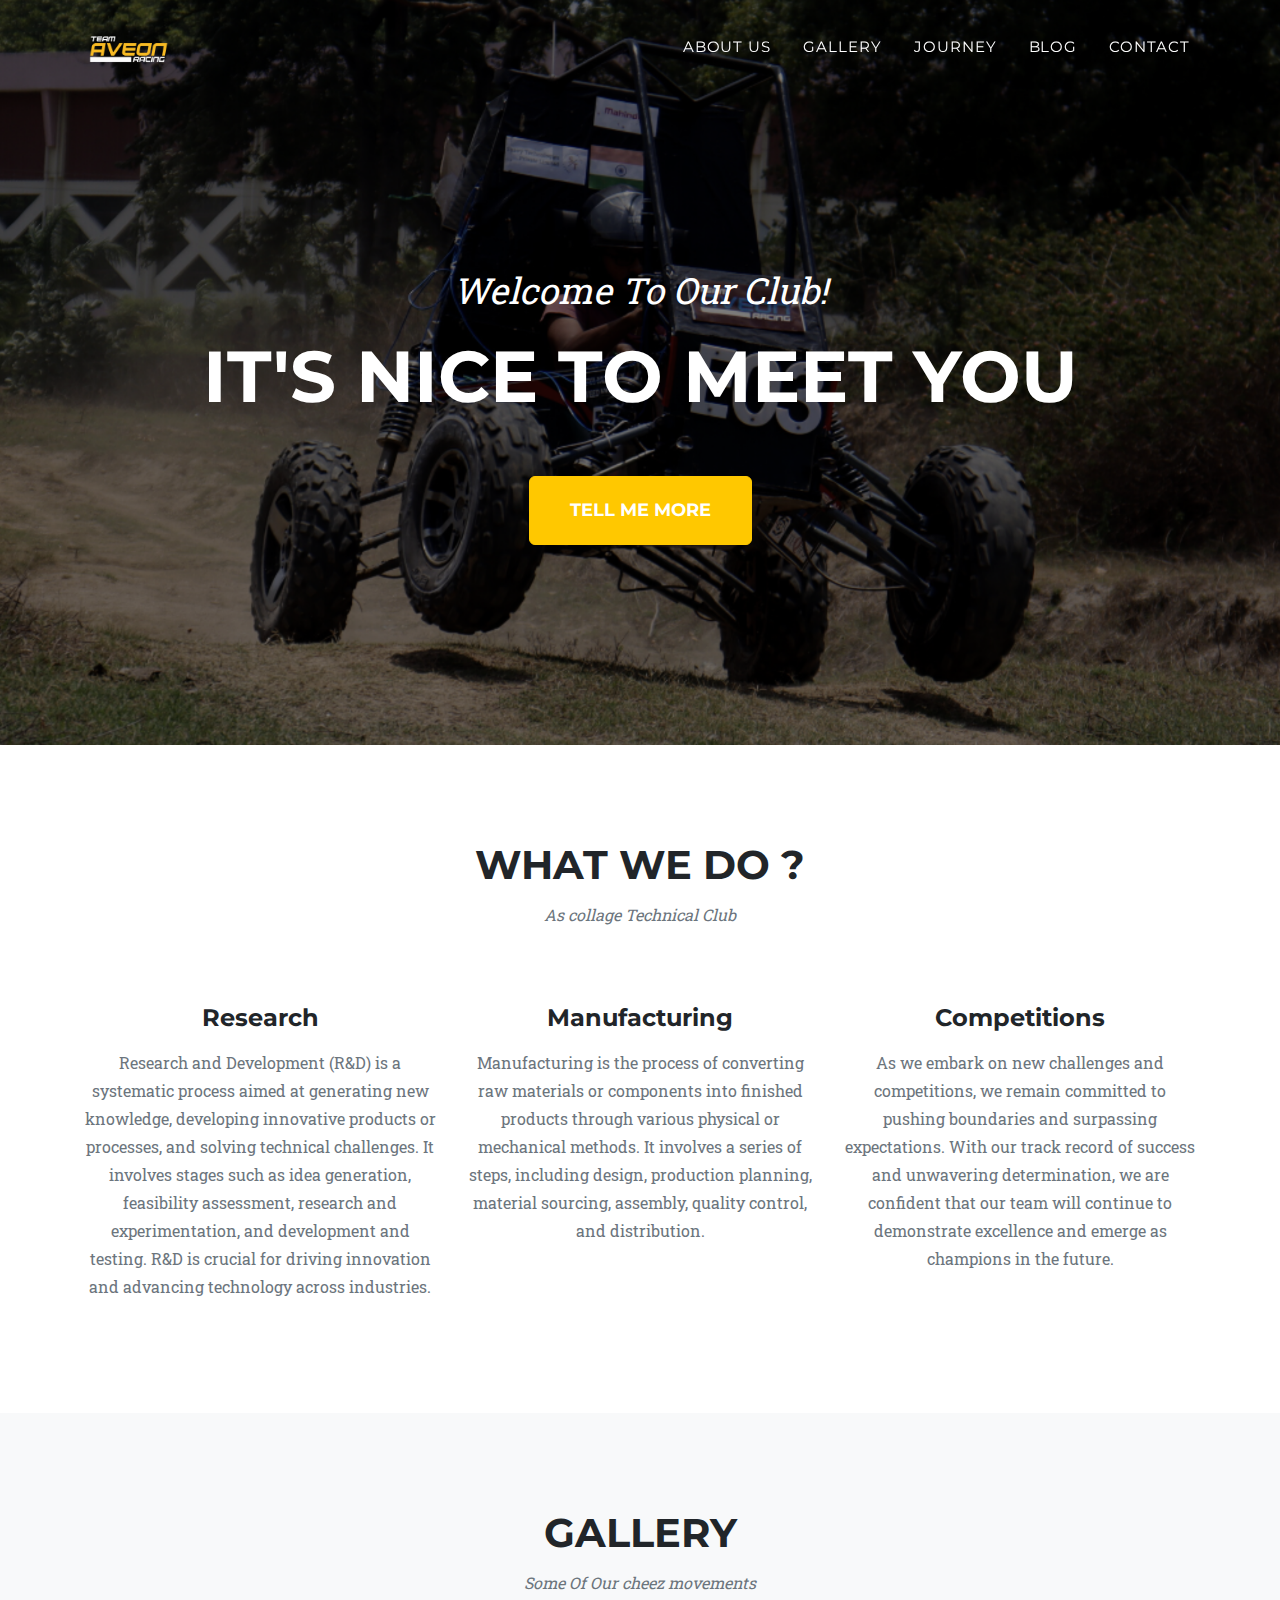
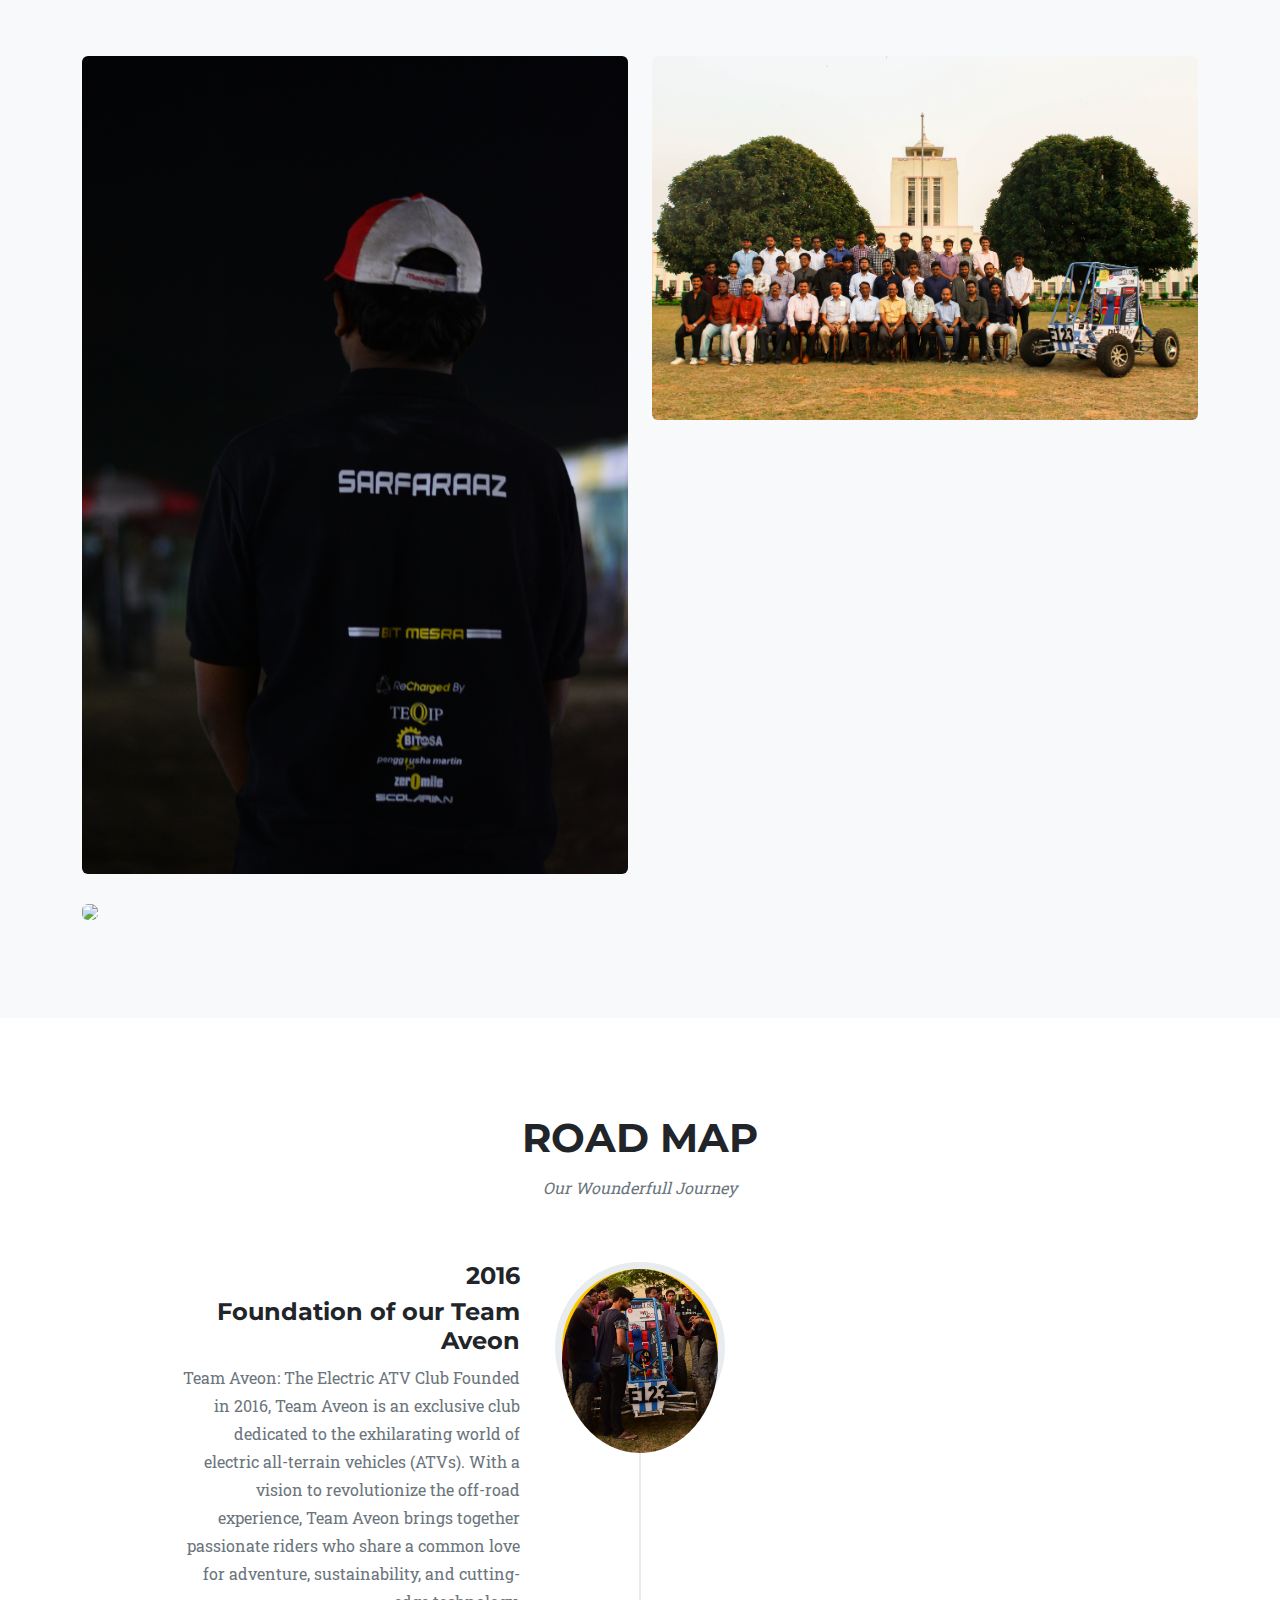
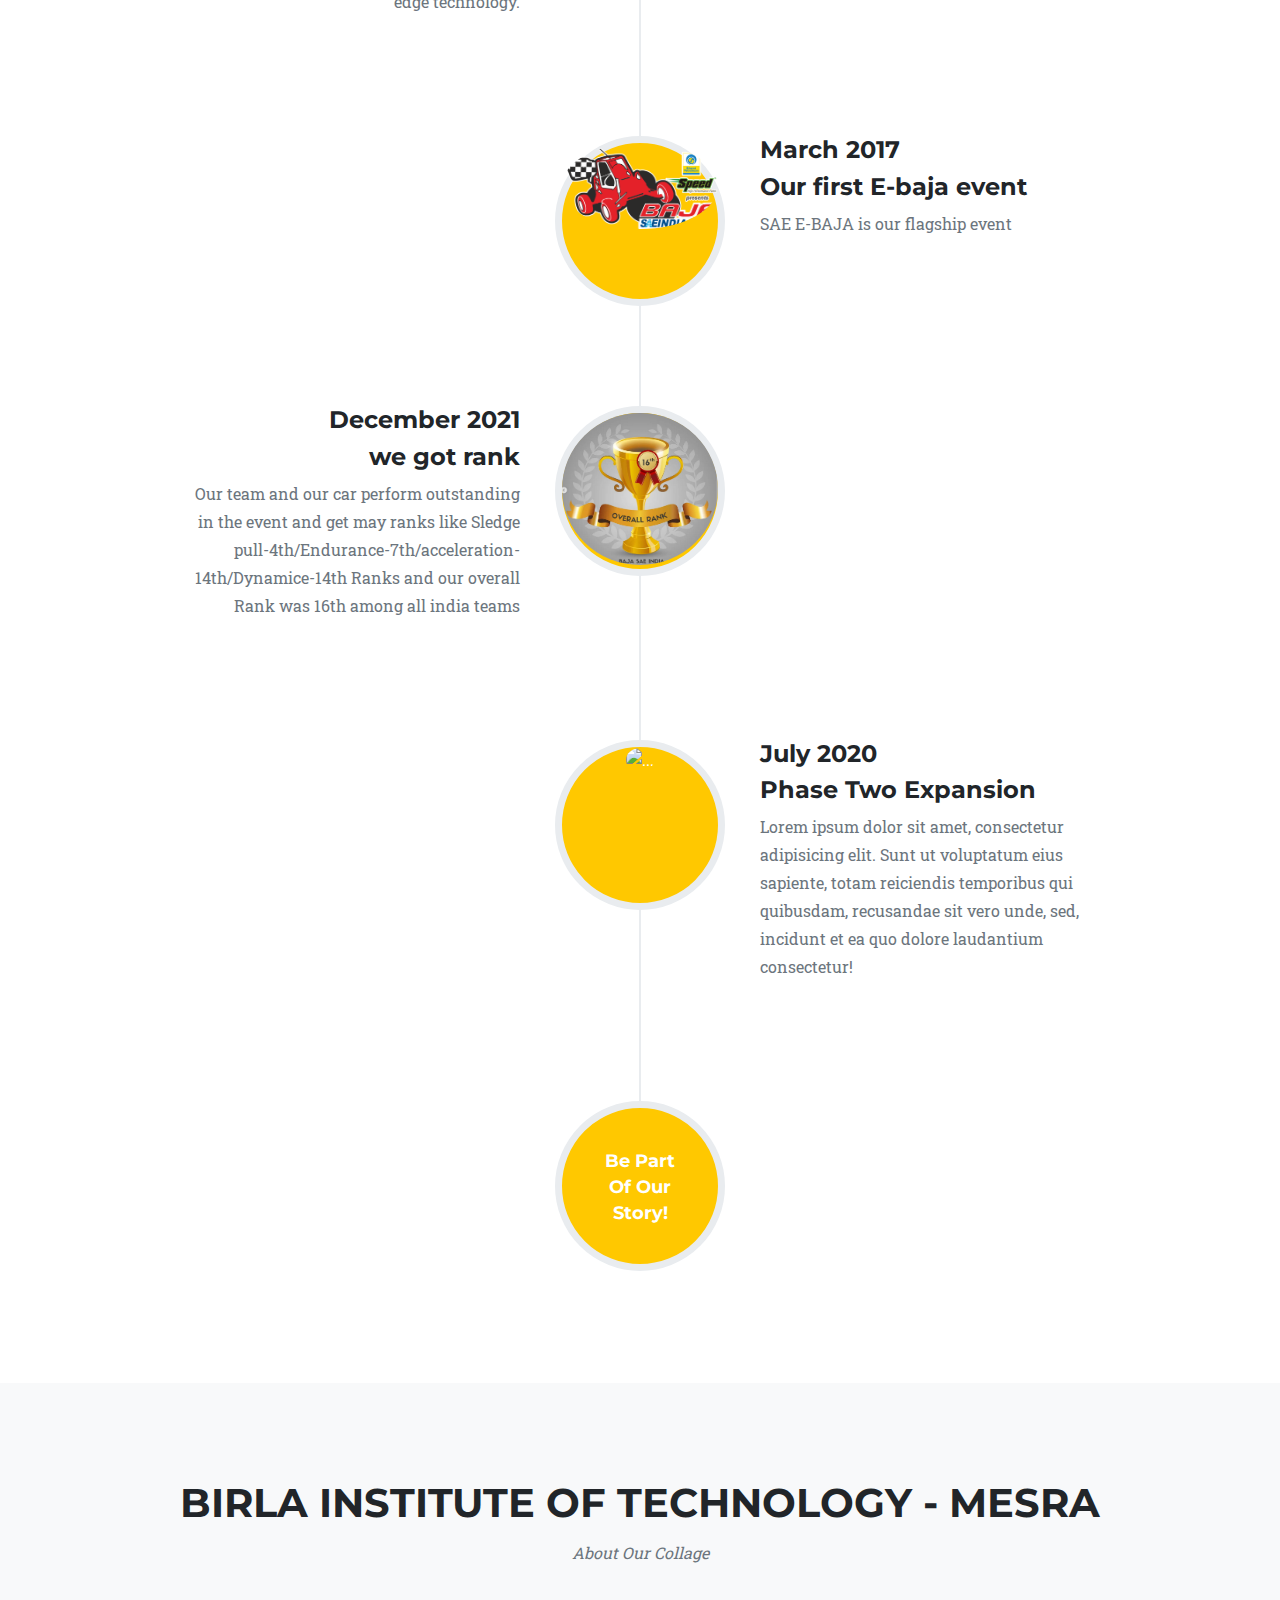
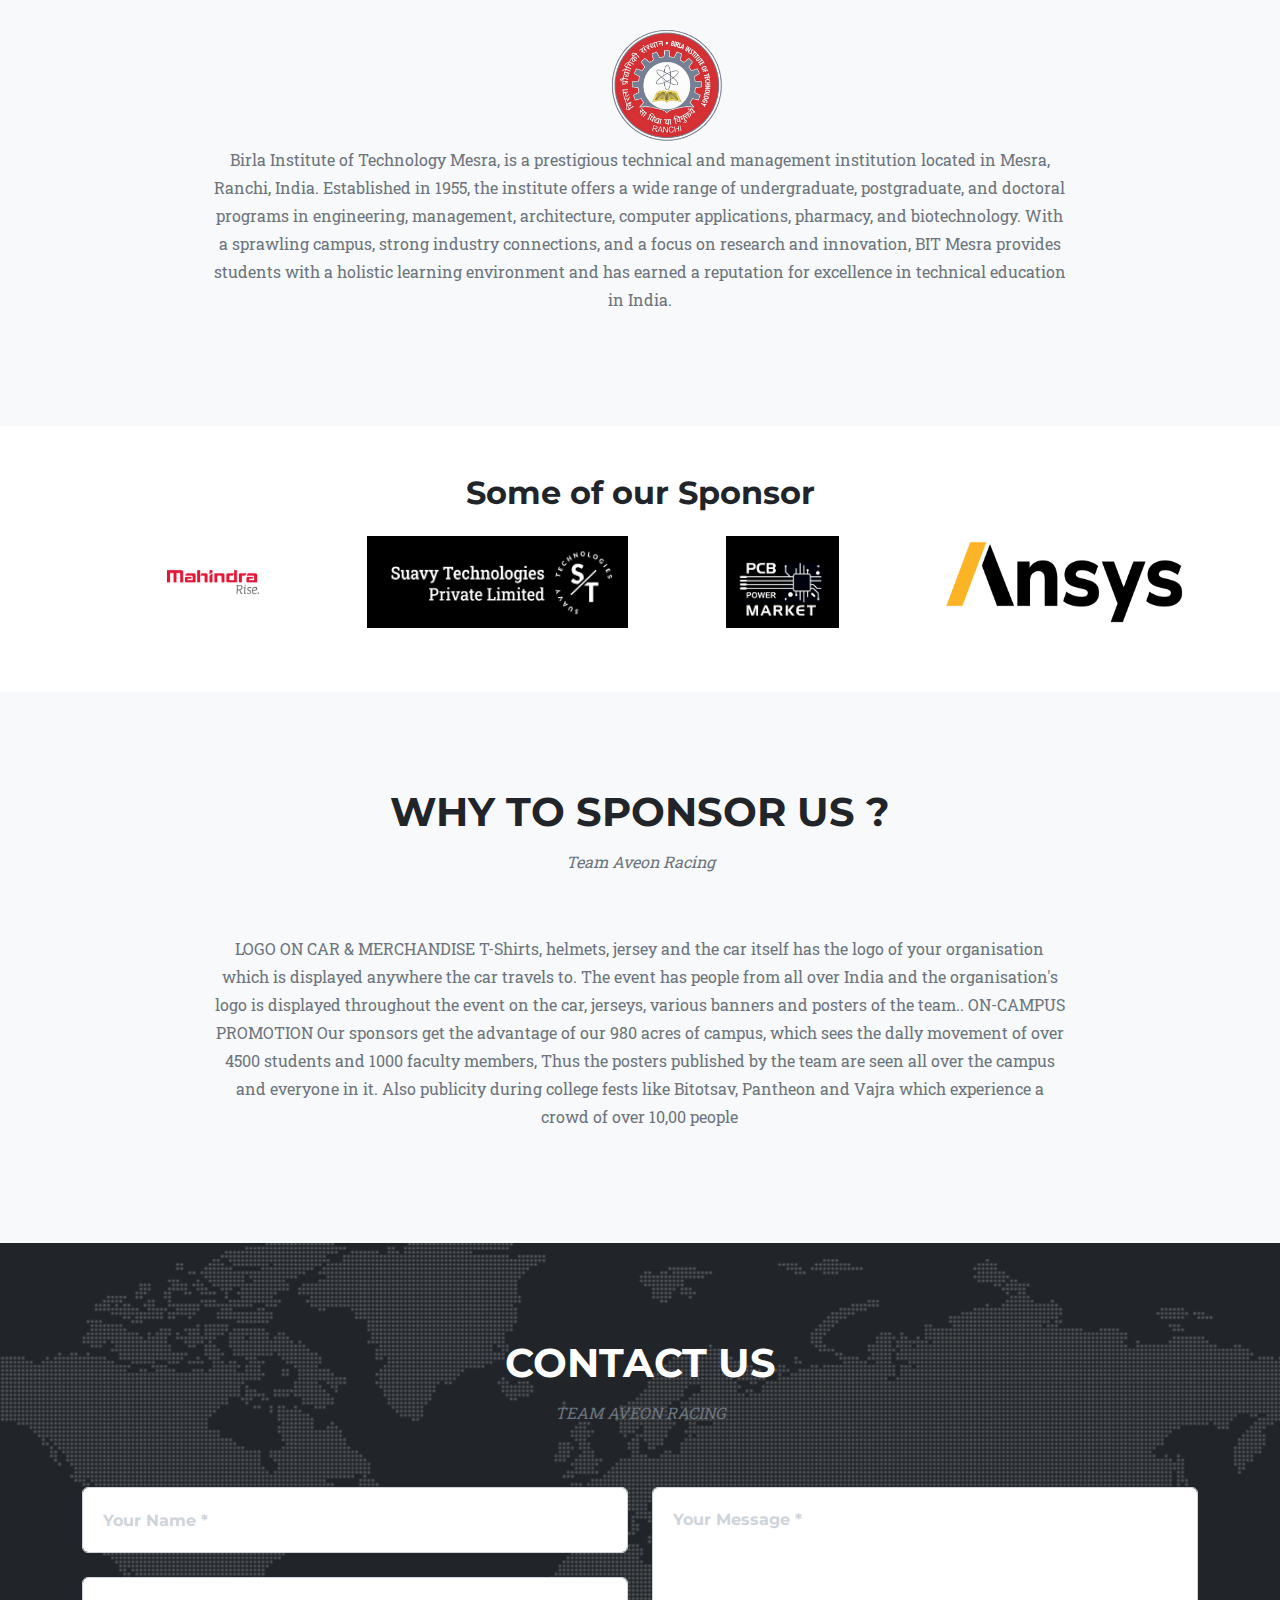
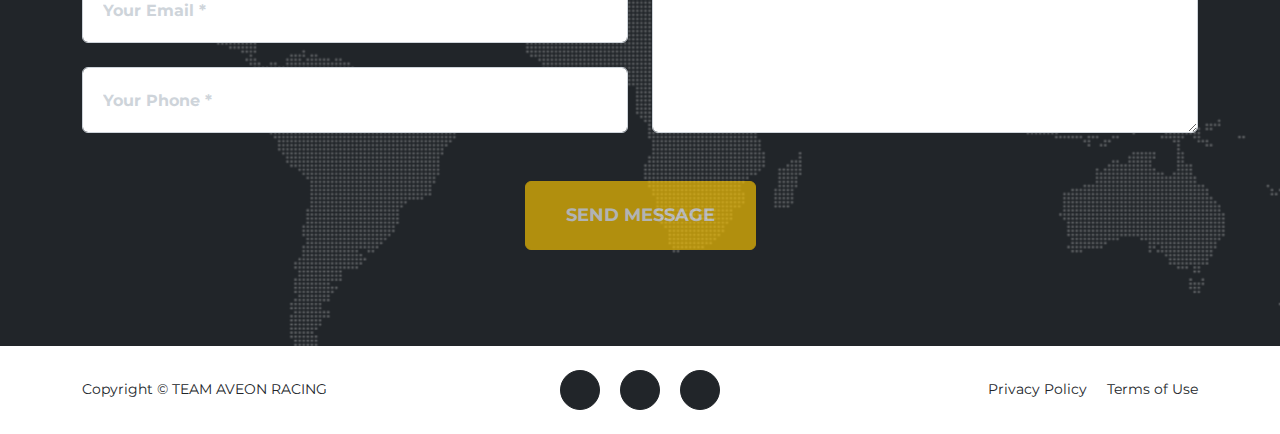
==== commit bfd684e9: "Update index.html" ====
--- a/index.html
+++ b/index.html
@@ -245,7 +245,7 @@
               
                         <div class="container">
                             <div class="text-center">
-                                <h2 class="section-heading text-uppercase">Why To Sponsor Us ?/h2>
+                                <h2 class="section-heading text-uppercase">Why To Sponsor Us ?</h2>
                                 <center><h3 class="section-subheading text-muted"> Team Aveon Racing </h3></center>
                                 
                                 
